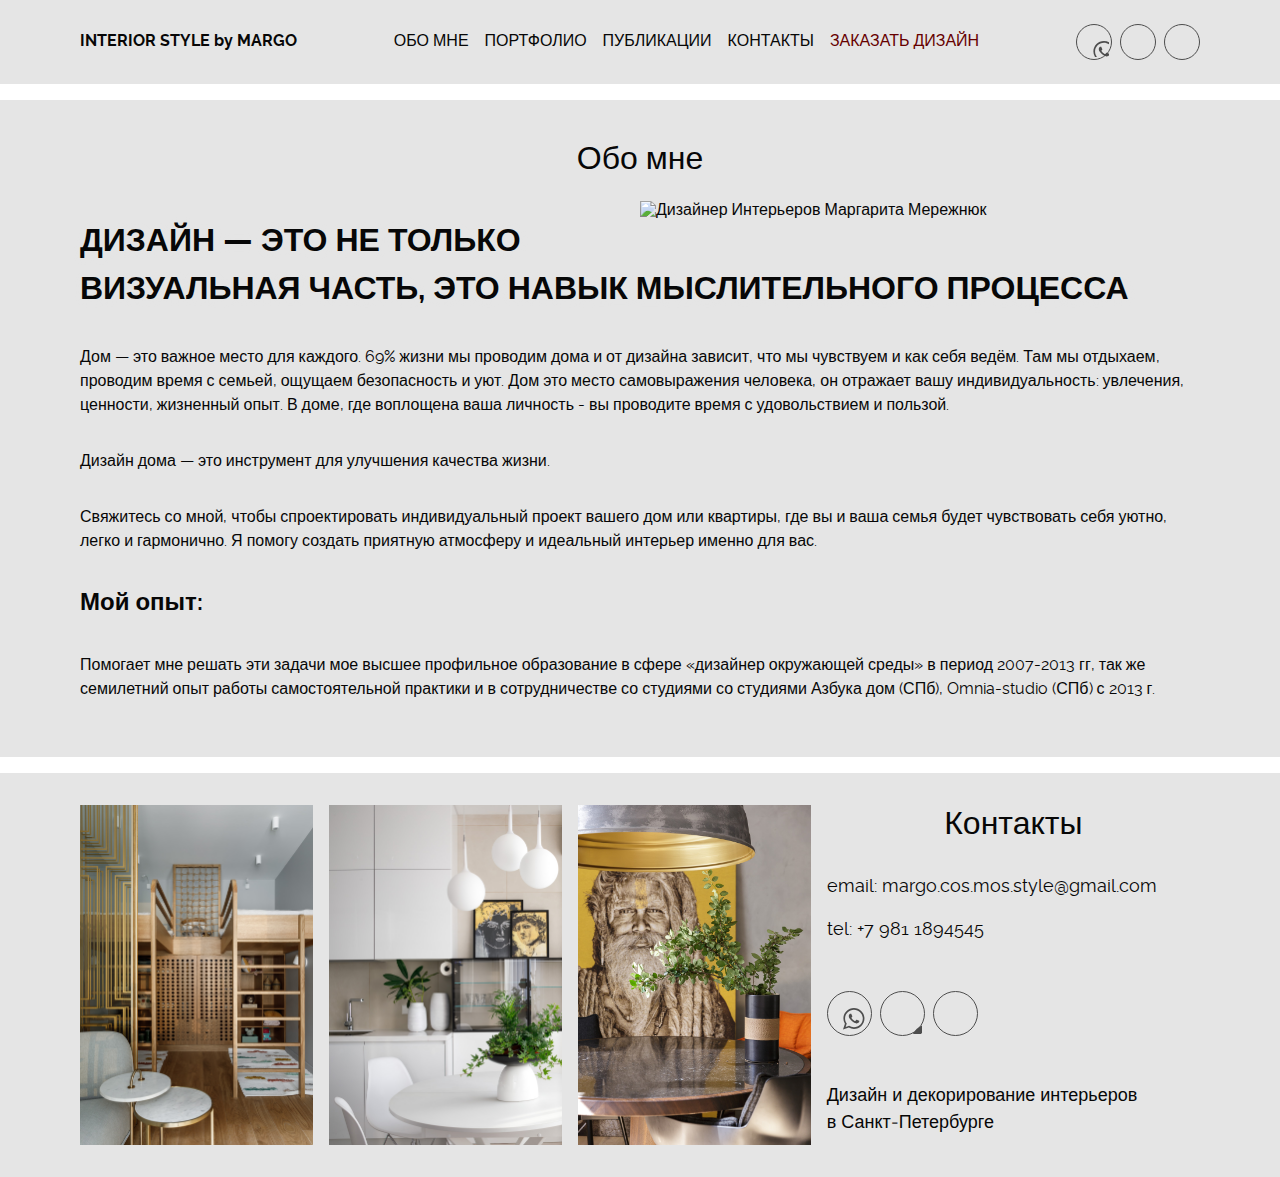
==== about.html @ b0db2612 "first" ====
<!DOCTYPE html><html lang="ru"><head><meta charset="UTF-8"><meta name="viewport" content="width=device-width, initial-scale=1.0"><meta http-equiv="X-UA-Compatible" content="ie=edge"><title>Обо мне | Дизайнер интерьеров в СПб Маргарита Мережнюк</title><link href="https://fonts.googleapis.com/css?family=Open+Sans|Roboto:400,700&amp;display=swap&amp;subset=cyrillic-ext" rel="stylesheet"><link rel="stylesheet" href="main.5ed972f4.css"></head><body><header class="header"><div class="header__inner container"><div class="header__content"><a class="header__logo" href="index.html"><span>INTERIOR STYLE by MARGO</span></a><div class="header__contacts socials"><li class="socials__item"><a class="socials__link socials__link--wa" href="https://wa.me/79811894545" target="_blank"><svg width="30" height="30"><path d="M35.467 24.457c0 5.775-4.718 10.457-10.54 10.457a10.57 10.57 0 01-5.093-1.3L14 35.467l1.902-5.612a10.35 10.35 0 01-1.511-5.398C14.39 18.682 19.108 14 24.929 14c5.82.001 10.538 4.682 10.538 10.457zm-10.54-8.79c-4.885 0-8.86 3.944-8.86 8.792 0 1.924.628 3.705 1.688 5.154l-1.106 3.264 3.404-1.082a8.858 8.858 0 004.874 1.454c4.885 0 8.86-3.943 8.86-8.792.002-4.846-3.974-8.79-8.86-8.79zm5.323 11.199c-.066-.106-.238-.17-.496-.299-.257-.129-1.529-.748-1.765-.832-.238-.086-.41-.13-.582.127-.17.257-.666.834-.818 1.006-.15.172-.3.193-.559.067-.258-.13-1.091-.4-2.078-1.272-.768-.68-1.287-1.519-1.437-1.775-.151-.257-.015-.395.113-.523.116-.115.258-.3.388-.45.13-.149.172-.255.258-.426.085-.172.042-.32-.021-.45-.065-.129-.58-1.389-.797-1.902-.215-.512-.43-.428-.581-.428-.15 0-.323-.02-.495-.02s-.452.062-.688.318-.904.877-.904 2.138c0 1.263.925 2.48 1.054 2.651.13.17 1.788 2.843 4.414 3.87 2.627 1.025 2.627.683 3.1.64.475-.044 1.53-.62 1.743-1.218.216-.6.216-1.115.15-1.222z"/></svg><span class="visually-hidden">+7 981 1894545</span></a></li><li class="socials__item"><a class="socials__link socials__link--insta" href="https://www.instagram.com/cos.mos.style/" target="_blank"><svg width="30" height="30"><path d="M73.7 117.45h-25c-10.19 0-18.06-6.44-19.83-16.42-.83-4.66-.57-9.41-.4-14.12 0-1 .17-2 .17-3 0-10.68.05-21.36-.23-32a23.3 23.3 0 011.82-10.55c3.11-6.67 8.32-10.41 15.55-11.44a58 58 0 018.3-.35h43.56c8.95 0 15.5 3.84 19.46 11.93a17.89 17.89 0 011.62 7.91q.08 24.08 0 48.16a19.6 19.6 0 01-20.07 19.86zm-.23-6.45h24.8a13.56 13.56 0 0010.36-4.17c2.67-2.86 3.58-6.34 3.64-10.08.1-5.55 0-11.1 0-16.65v-9.74c0-1-.22-1.8-1.42-1.8h-17.3c-.91 0-1.33.4-1 1.35.15.45.27.91.39 1.36 3.67 13.45-8.39 27.04-22.21 24.84-10.11-1.6-20.18-12.27-16.26-25.49.66-2.23.56-2.36-1.67-2.36-5.14 0-10.28.07-15.41 0-1.86 0-2.27.64-2.26 2.36.07 9.27 0 18.54 0 27.81a10.4 10.4 0 00.22 2.28 13.1 13.1 0 0013.1 10.33c8.36 0 16.69-.04 25.02-.04zm.2-74.68c-8.86 0-17.71-.09-26.57 0a12.53 12.53 0 00-11.94 12.19c0 3.72.06 7.44 0 11.16 0 1.65.55 2.14 2.15 2.13 6.49-.07 13-.08 19.48 0a8.14 8.14 0 005.06-1.67 19.62 19.62 0 0113.66-3.78 20.48 20.48 0 0110 3.8 7.19 7.19 0 004.22 1.61h20.9c1.16 0 1.74-.36 1.72-1.63 0-3.31.09-6.62 0-9.92-.39-9.75-6.43-14.24-14.68-14-8.05.3-16.03.12-24 .12zm.18 26.54a13.51 13.51 0 00-13.73 13.1c-.14 7.15 6.19 13.74 13.22 13.77A13.48 13.48 0 0086.87 76.3a13.08 13.08 0 00-13.02-13.43z"/><path d="M91.77 48.51c0-5.4.44-5.79 5.8-5.88s6.07.48 6.23 6.55a9.07 9.07 0 01-.17 1.58c-.47 3.05-1.31 3.85-4.38 3.91a24.85 24.85 0 01-4.76-.16 3 3 0 01-2.71-3.15c-.04-.92-.01-1.85-.01-2.85z"/></svg><span class="visually-hidden">cos.mos.style</span></a></li><li class="socials__item"><a class="socials__link socials__link--fb" href="#" target="_blank"><svg width="30" height="30"><path class="cls-1" d="M84.11 100.06v20.07c0 1.8-.47 2.55-2.4 2.53q-10.71-.13-21.43 0c-1.93 0-2.42-.73-2.41-2.53.05-13.31 0-26.62 0-39.94 0-2.79 0-2.79-2.84-2.8h-4.48c-1.34 0-2.05-.48-2-1.93V55.98c0-1.45.7-2 2-1.94 1.62 0 3.25-.09 4.87 0 1.84.13 2.57-.53 2.48-2.43a43.28 43.28 0 01.68-10.27c1.89-9.47 8.34-15.43 17.97-16.54 6.6-.76 13.23-.25 19.85-.4 1.21 0 1.78.49 1.77 1.74v19.68c0 1.46-.72 1.94-2.05 1.93-3.25 0-6.5.06-9.74 0-1.66 0-2.33.51-2.29 2.24.1 4.49-.34 4 3.93 4.06h8.57c1.55 0 2.08.64 1.92 2.14q-1 9.67-2 19.36c-.14 1.4-.86 1.89-2.19 1.87-2.66 0-5.33.06-8 0-1.68-.06-2.29.52-2.28 2.24.12 6.76.08 13.58.07 20.4zM65.4 92.51v19.86c0 2.75 0 2.75 2.65 2.76h5.26c3.34 0 3.34 0 3.34-3.44V72.35c0-2.58.16-2.73 2.78-2.74s5.45 0 8.18 0c1.28 0 1.94-.48 2.05-1.76.09-1.1.22-2.19.36-3.29.35-2.78.32-2.82-2.55-2.82h-8.76c-1.32 0-2.09-.43-2.07-1.9 0-3.89-.1-7.8.08-11.68.21-4.65 2.74-7.2 7.34-7.91a28.1 28.1 0 014.85-.28c1.21 0 1.81-.47 1.78-1.73v-4.67c0-1.25-.54-1.72-1.76-1.74a86.24 86.24 0 00-11.86.44 12.41 12.41 0 00-8.23 4c-2.57 3-3.27 6.6-3.4 10.33-.15 4.34-.08 8.7 0 13 0 1.49-.6 2.14-2.08 2.11h-5.45c-1.33 0-1.89.55-1.85 1.87s.06 2.73 0 4.09.62 2 2 1.91c1.56-.06 3.12 0 4.67 0 2.49 0 2.69.2 2.69 2.64l-.02 20.29z"/></svg><span class="visually-hidden">Маргарита Мережнюк</span></a></li></div><div class="header__btn"><button class="hamburger menu__btn" type="button"><span class="hamburger__icon"></span><span class="visually-hidden">Открыть меню</span></button></div><nav class="header__menu menu"><ul class="menu__list"><li class="menu__item"><a class="menu__link" href="about.html">Обо мне</a></li><li class="menu__item"><a class="menu__link">Портфолио</a><ul class="menu__dd"><li class="menu__item menu__item--dd"><a class="menu__link" href="design.html">Дизайн</a></li><li class="menu__item menu__item--dd"><a class="menu__link" href="design.html">Декорирование</a></li></ul></li><li class="menu__item"><a class="menu__link" href="press.html">Публикации</a></li><li class="menu__item"><a class="menu__link" href="#">Контакты</a></li><li class="menu__item"><a class="menu__link menu__link--accent" href="https://n293225.yclients.com/company:103492">Заказать дизайн</a></li></ul></nav></div></div></header><main><section class="about"><h1 class="visually-hidden">дизайнер интерьеров Маргариты Мережнюк: обо мне</h1><div class="about__inner container"><h2 class="heading heading--l">Обо мне</h2><article class="about__article"><img src="about.dc9d31d9.jpg" alt="Дизайнер Интерьеров Маргарита Мережнюк"><div class="about__content"><h3 class="about__quote">Дизайн&nbsp;&mdash; это не&nbsp;только визуальная часть, это навык мыслительного процесса</h3><div class="about__text"><p>Дом — это важное место для каждого. 69% жизни мы проводим дома и от дизайна зависит,
что мы чувствуем и как себя ведём. Там мы отдыхаем,
проводим время с семьей, ощущаем безопасность и уют.
Дом это место самовыражения человека, он отражает вашу индивидуальность:
увлечения, ценности, жизненный опыт. В доме, где воплощена
ваша личность - вы проводите время с удовольствием и пользой.</p><p>Дизайн дома — это инструмент для улучшения качества жизни.</p><p>Свяжитесь со мной, чтобы спроектировать индивидуальный проект
вашего дом или квартиры, где вы и ваша семья будет чувствовать себя уютно,
легко и гармонично.
Я помогу создать приятную атмосферу и идеальный интерьер
именно для вас.</p><h3>Мой опыт:</h3><p>Помогает мне решать эти задачи мое высшее профильное образование
в сфере «дизайнер окружающей среды» в период 2007-2013 гг,
так же семилетний опыт работы самостоятельной практики и
в сотрудничестве со студиями ​со студиями
Азбука дом (СПб), Omnia-studio (СПб) с 2013 г. </p></div></div></article></div></section></main><footer class="footer"><div class="container footer__inner"><div class="footer__block footer__block--l"><ul class="footer__pics"><li><img src="footer3.1924f836.jpg" alt="Фото стильного интерьера в СПб"></li><li><img src="footer2.19a45ef6.jpg" alt="Фото стильного интерьера в СПб"></li><li><img src="footer1.c38f30c1.jpg" alt="Фото стильного интерьера в СПб"></li></ul></div><div class="footer__block footer__block--clmn"><h3 class="heading heading--l">Контакты</h3><p><span>email:&nbsp;</span><a class="footer__link" href="mailto:margo.cos.mos.style@gmail.com">margo.cos.mos.style@gmail.com</a></p><p><span>tel:&nbsp;</span><a class="footer__link" href="tel:+7981189454">+7 981 1894545</a></p><ul class="socials socials--footer"><li class="socials__item"><a class="socials__link socials__link--wa" href="https://wa.me/79811894545" target="_blank"><svg width="40" height="40"><path d="M35.467 24.457c0 5.775-4.718 10.457-10.54 10.457a10.57 10.57 0 01-5.093-1.3L14 35.467l1.902-5.612a10.35 10.35 0 01-1.511-5.398C14.39 18.682 19.108 14 24.929 14c5.82.001 10.538 4.682 10.538 10.457zm-10.54-8.79c-4.885 0-8.86 3.944-8.86 8.792 0 1.924.628 3.705 1.688 5.154l-1.106 3.264 3.404-1.082a8.858 8.858 0 004.874 1.454c4.885 0 8.86-3.943 8.86-8.792.002-4.846-3.974-8.79-8.86-8.79zm5.323 11.199c-.066-.106-.238-.17-.496-.299-.257-.129-1.529-.748-1.765-.832-.238-.086-.41-.13-.582.127-.17.257-.666.834-.818 1.006-.15.172-.3.193-.559.067-.258-.13-1.091-.4-2.078-1.272-.768-.68-1.287-1.519-1.437-1.775-.151-.257-.015-.395.113-.523.116-.115.258-.3.388-.45.13-.149.172-.255.258-.426.085-.172.042-.32-.021-.45-.065-.129-.58-1.389-.797-1.902-.215-.512-.43-.428-.581-.428-.15 0-.323-.02-.495-.02s-.452.062-.688.318-.904.877-.904 2.138c0 1.263.925 2.48 1.054 2.651.13.17 1.788 2.843 4.414 3.87 2.627 1.025 2.627.683 3.1.64.475-.044 1.53-.62 1.743-1.218.216-.6.216-1.115.15-1.222z"/></svg><span class="visually-hidden">+7 981 1894545</span></a></li><li class="socials__item"><a class="socials__link socials__link--insta" href="https://www.instagram.com/cos.mos.style/" target="_blank"><svg width="40" height="40"><path d="M73.7 117.45h-25c-10.19 0-18.06-6.44-19.83-16.42-.83-4.66-.57-9.41-.4-14.12 0-1 .17-2 .17-3 0-10.68.05-21.36-.23-32a23.3 23.3 0 011.82-10.55c3.11-6.67 8.32-10.41 15.55-11.44a58 58 0 018.3-.35h43.56c8.95 0 15.5 3.84 19.46 11.93a17.89 17.89 0 011.62 7.91q.08 24.08 0 48.16a19.6 19.6 0 01-20.07 19.86zm-.23-6.45h24.8a13.56 13.56 0 0010.36-4.17c2.67-2.86 3.58-6.34 3.64-10.08.1-5.55 0-11.1 0-16.65v-9.74c0-1-.22-1.8-1.42-1.8h-17.3c-.91 0-1.33.4-1 1.35.15.45.27.91.39 1.36 3.67 13.45-8.39 27.04-22.21 24.84-10.11-1.6-20.18-12.27-16.26-25.49.66-2.23.56-2.36-1.67-2.36-5.14 0-10.28.07-15.41 0-1.86 0-2.27.64-2.26 2.36.07 9.27 0 18.54 0 27.81a10.4 10.4 0 00.22 2.28 13.1 13.1 0 0013.1 10.33c8.36 0 16.69-.04 25.02-.04zm.2-74.68c-8.86 0-17.71-.09-26.57 0a12.53 12.53 0 00-11.94 12.19c0 3.72.06 7.44 0 11.16 0 1.65.55 2.14 2.15 2.13 6.49-.07 13-.08 19.48 0a8.14 8.14 0 005.06-1.67 19.62 19.62 0 0113.66-3.78 20.48 20.48 0 0110 3.8 7.19 7.19 0 004.22 1.61h20.9c1.16 0 1.74-.36 1.72-1.63 0-3.31.09-6.62 0-9.92-.39-9.75-6.43-14.24-14.68-14-8.05.3-16.03.12-24 .12zm.18 26.54a13.51 13.51 0 00-13.73 13.1c-.14 7.15 6.19 13.74 13.22 13.77A13.48 13.48 0 0086.87 76.3a13.08 13.08 0 00-13.02-13.43z"/><path d="M91.77 48.51c0-5.4.44-5.79 5.8-5.88s6.07.48 6.23 6.55a9.07 9.07 0 01-.17 1.58c-.47 3.05-1.31 3.85-4.38 3.91a24.85 24.85 0 01-4.76-.16 3 3 0 01-2.71-3.15c-.04-.92-.01-1.85-.01-2.85z"/></svg><span class="visually-hidden">cos.mos.style</span></a></li><li class="socials__item"><a class="socials__link socials__link--fb" href="#" target="_blank"><svg width="40" height="40"><path class="cls-1" d="M84.11 100.06v20.07c0 1.8-.47 2.55-2.4 2.53q-10.71-.13-21.43 0c-1.93 0-2.42-.73-2.41-2.53.05-13.31 0-26.62 0-39.94 0-2.79 0-2.79-2.84-2.8h-4.48c-1.34 0-2.05-.48-2-1.93V55.98c0-1.45.7-2 2-1.94 1.62 0 3.25-.09 4.87 0 1.84.13 2.57-.53 2.48-2.43a43.28 43.28 0 01.68-10.27c1.89-9.47 8.34-15.43 17.97-16.54 6.6-.76 13.23-.25 19.85-.4 1.21 0 1.78.49 1.77 1.74v19.68c0 1.46-.72 1.94-2.05 1.93-3.25 0-6.5.06-9.74 0-1.66 0-2.33.51-2.29 2.24.1 4.49-.34 4 3.93 4.06h8.57c1.55 0 2.08.64 1.92 2.14q-1 9.67-2 19.36c-.14 1.4-.86 1.89-2.19 1.87-2.66 0-5.33.06-8 0-1.68-.06-2.29.52-2.28 2.24.12 6.76.08 13.58.07 20.4zM65.4 92.51v19.86c0 2.75 0 2.75 2.65 2.76h5.26c3.34 0 3.34 0 3.34-3.44V72.35c0-2.58.16-2.73 2.78-2.74s5.45 0 8.18 0c1.28 0 1.94-.48 2.05-1.76.09-1.1.22-2.19.36-3.29.35-2.78.32-2.82-2.55-2.82h-8.76c-1.32 0-2.09-.43-2.07-1.9 0-3.89-.1-7.8.08-11.68.21-4.65 2.74-7.2 7.34-7.91a28.1 28.1 0 014.85-.28c1.21 0 1.81-.47 1.78-1.73v-4.67c0-1.25-.54-1.72-1.76-1.74a86.24 86.24 0 00-11.86.44 12.41 12.41 0 00-8.23 4c-2.57 3-3.27 6.6-3.4 10.33-.15 4.34-.08 8.7 0 13 0 1.49-.6 2.14-2.08 2.11h-5.45c-1.33 0-1.89.55-1.85 1.87s.06 2.73 0 4.09.62 2 2 1.91c1.56-.06 3.12 0 4.67 0 2.49 0 2.69.2 2.69 2.64l-.02 20.29z"/></svg><span class="visually-hidden">Маргарита Мережнюк</span></a></li></ul><p class="footer__text">Дизайн и&nbsp;декорирование интерьеров в&nbsp;Санкт&#8209;Петербурге</p></div></div></footer><script src="main.004a80d8.js"></script></body></html>
---- main.5ed972f4.css ----
@font-face{font-family:Raleway;src:url(raleway-bolditalic-webfont.d8dd9e6d.woff2) format("woff2"),url(raleway-bolditalic-webfont.94c48f26.woff) format("woff");font-weight:700;font-style:italic}@font-face{font-family:Raleway;src:url(raleway-bold-webfont.f162b50e.woff2) format("woff2"),url(raleway-bold-webfont.0e9eac43.woff) format("woff");font-weight:700;font-style:normal}@font-face{font-family:Raleway;src:url(raleway-regularitalic-webfont.60281c72.woff2) format("woff2"),url(raleway-regularitalic-webfont.9f3017b0.woff) format("woff");font-weight:400;font-style:italic}@font-face{font-family:Raleway;src:url(raleway-regular-webfont.ac94f080.woff2) format("woff2"),url(raleway-regular-webfont.76ee7050.woff) format("woff");font-weight:400;font-style:normal}@font-face{font-family:Raleway;src:url(raleway-lightitalic-webfont.41d634f0.woff2) format("woff2"),url(raleway-lightitalic-webfont.0dbf0206.woff) format("woff");font-weight:300;font-style:italic}@font-face{font-family:Raleway;src:url(raleway-light-webfont.7dd5611d.woff2) format("woff2"),url(raleway-light-webfont.c5ddc524.woff) format("woff");font-weight:300;font-style:normal}body{margin:0;color:#070707;display:flex;flex-direction:column;min-height:100vh;min-width:320px;font-family:Raleway,Arial,sans-serif}@media screen and (max-width:767px){body.open{overflow:hidden}}body *{box-sizing:border-box}body ::selection{background:#d9d0c7}body ::-moz-selection{background:#d9d0c7}main{flex-grow:1}.visually-hidden{position:absolute!important;clip:rect(1px,1px,1px,1px);padding:0!important;border:0!important;height:1px!important;width:1px!important;overflow:hidden}.desktop-hidden{display:none}@media screen and (max-width:1199px){.desktop-hidden{display:block}}.container{max-width:1200px;margin:0 auto;padding:0 40px}@media screen and (max-width:767px){.container{padding-left:20px;padding-right:20px}}.content{display:flex}.content__block--half{width:50%;padding:32px;background-color:hsla(0,0%,89.8%,.5);display:flex;flex-direction:column;align-items:center}.content__block p{font-size:20px;line-height:1.5;margin:0;padding:0 0 16px}h1,h2,h3,h4,h5{font-family:Raleway,Arial,sans-serif;font-weight:700;margin-top:0}img{display:block;width:100%;height:auto}a,p{font-size:16px;margin:0;padding:8px 0}a{text-decoration:none;color:inherit}a:focus,a:hover{text-decoration:underline}.btn{display:inline-block;text-align:center;color:currentColor;border:2px solid;border-radius:24px;text-transform:uppercase;padding:8px 16px 10px;transition:all .5s ease-in-out;cursor:pointer}.btn:focus,.btn:hover{outline:none;text-decoration:none}.btn--primary{background:rgba(77,77,77,.3)}.btn--primary:focus,.btn--primary:hover{background-color:rgba(7,7,7,.5)}.btn--l{font-size:24px;border-width:2px}.btn--diagonal{position:relative;z-index:0;display:block;overflow:hidden;height:60px;line-height:40px;max-width:320px;margin-left:auto;margin-right:auto;text-transform:uppercase;border:1px solid}.btn--diagonal:before{content:"";position:absolute;top:0;right:-50px;bottom:0;left:0;z-index:-1;border-right:50px solid transparent;border-bottom:80px solid #d9d0c7;transform:translateX(-100%);transition:.5s ease-in-out}.btn--diagonal:focus,.btn--diagonal:hover{text-decoration:none;color:#4d4d4d;outline-width:0}.btn--diagonal:focus:before,.btn--diagonal:hover:before{transform:translateX(0)}.btn--mega-accent{font-size:24px;border:none;box-shadow:inset 0 0 0 3px #fff;color:#fff;transition:color .25s .0833333333s;position:relative}.btn--mega-accent:after,.btn--mega-accent:before{border:0 solid transparent;box-sizing:border-box;content:"";pointer-events:none;position:absolute;width:0;height:0;bottom:0;right:0}.btn--mega-accent:before{border-bottom-width:3px;border-left-width:3px}.btn--mega-accent:after{border-top-width:3px;border-right-width:3px}.btn--mega-accent:hover{color:#7de2d1}.btn--mega-accent:hover:after,.btn--mega-accent:hover:before{border-color:#7de2d1;transition:border-color 0s,width .25s,height .25s;width:100%;height:100%}.btn--mega-accent:hover:before{transition-delay:0s,0s,.25s}.btn--mega-accent:hover:after{transition-delay:0s,.25s,0s}.heading{padding:0;margin:0;font-weight:300;display:block}.heading--s{font-size:20px}@media screen and (max-width:767px){.heading--s{font-size:18px}}.heading--m{font-size:24px}@media screen and (max-width:767px){.heading--m{font-size:20px}}.heading--l{font-size:32px;margin-bottom:24px;text-align:center}@media screen and (max-width:767px){.heading--l{font-size:28px}}.heading--xl{font-size:80px;font-weight:700}.header{transition:all .2s ease-in-out;background-color:#e5e5e5;padding-top:24px;padding-bottom:24px;margin-bottom:16px}.header--homepage{background-color:hsla(0,0%,89.8%,.5);position:fixed;left:0;right:0;top:0;z-index:5;margin-bottom:0}.header--scrolled{padding-top:8px;padding-bottom:8px;background-color:#e5e5e5}.header__inner{display:flex;align-items:flex-start}@media screen and (max-width:1199px){.header__inner{align-items:center;position:relative}}@media screen and (max-width:767px){.header__inner{flex-direction:column;align-items:flex-start}}.header__content{width:100%;display:flex;justify-content:space-between;align-items:baseline}@media screen and (max-width:767px){.header__content{margin-left:0;margin-right:auto;flex-direction:column;position:relative;width:100%}}.header__contacts{order:1;display:flex;justify-content:flex-end;align-self:flex-end}@media screen and (max-width:767px){.header__contacts{margin-left:0;width:100%;display:flex;flex-direction:column;align-items:flex-start}}.header__menu{margin-left:auto;margin-right:auto}@media screen and (max-width:1199px){.header__menu{position:absolute;top:100%;right:40px;left:40px;margin-top:0}}.header__logo{font-size:16px;padding:0;flex-shrink:0;font-weight:700}.header__logo:focus,.header__logo:hover{text-decoration:none}.header__btn{display:none}@media screen and (max-width:767px){.header__btn{display:block;position:absolute;right:20px;bottom:100%;transform:translateY(-50%)}}@media screen and (max-width:767px){.menu{visibility:hidden;opacity:0;position:absolute;left:-20px;top:0;right:-20px;padding:0 20px 32px;box-shadow:4px 4px 10px #f0f0f0;background-color:#fff;transform:translateX(-1000px);transition:all .3s linear;z-index:7}}.menu--open{visibility:visible;opacity:1;transform:translateX(0)}.menu:before{content:"";position:absolute;top:100%;left:0;right:0;background-color:hsla(0,0%,94.1%,.5);height:0;z-index:7;opacity:0;transition:all .1s linear}.menu--open:before{height:100vh;opacity:1}.menu__list{display:flex;align-items:center;justify-content:flex-end;margin:0;padding:0}@media screen and (max-width:767px){.menu__list{flex-direction:column;justify-content:center}}.menu__item{position:relative;list-style:none;margin-left:8px;margin-right:8px}@media screen and (max-width:767px){.menu__item{width:100%}}.menu__item--dd{background-color:#e5e5e5;margin:0;padding:0 8px 8px}.header--homepage .menu__item--dd{background-color:hsla(0,0%,89.8%,.5)}.header--scrolled .menu__item--dd{background-color:#e5e5e5}.menu__link{display:inline-block;color:currentColor;text-decoration:none;text-transform:uppercase;font-size:16px;position:relative;padding-bottom:4px;transition:all .2s ease-in-out}.menu__link:before{content:"";position:absolute;bottom:0;left:0;right:100%;height:1px;background-color:currentColor;transition:all .2s linear}.menu__link:focus,.menu__link:hover{text-decoration:none}.menu__link:focus:before,.menu__link:hover:before{left:0;right:0}@media screen and (max-width:767px){.menu__link{font-size:20px}}.menu__link--accent{color:#600;transition:all .15s linear}.menu__link--accent:focus,.menu__link--accent:hover{text-decoration:none;color:maroon}.menu__link--xl{padding:8px 12px;font-size:20px}.menu__btn{outline:none}.menu__btn:active,.menu__btn:hover{background-color:#f0f0f0}.menu__dd{position:absolute;top:100%;left:0;margin:0;list-style:none;z-index:1;visibility:hidden;opacity:0;transition:all .25s ease-in-out;padding:26px 0 0}.header--scrolled .menu__dd{padding:8px 0 0}.menu__item:hover .menu__dd{visibility:visible;opacity:1}.hamburger{position:relative;width:46px;height:40px;display:flex;align-items:center;justify-content:center;cursor:pointer;z-index:2;transition:opacity .2s linear;background:none;border:none;display:none}@media screen and (max-width:767px){.hamburger{display:block}}.hamburger:focus,.hamburger:hover{cursor:pointer;opacity:.7}.hamburger__icon,.hamburger__icon:after,.hamburger__icon:before{width:32px;height:3px;border-radius:10px}.hamburger__icon{display:block;position:relative;background-color:#070707;transition:all 0ms .3s}.hamburger__icon--open{background-color:rgba(7,7,7,0)}.hamburger__icon:before{bottom:9px;transition:bottom .3s cubic-bezier(.23,1,.32,1) .3s,transform .3s cubic-bezier(.23,1,.32,1)}.hamburger__icon:after,.hamburger__icon:before{content:"";position:absolute;left:0;background-color:#070707}.hamburger__icon:after{top:9px;transition:top .3s cubic-bezier(.23,1,.32,1) .3s,transform .3s cubic-bezier(.23,1,.32,1)}.hamburger__icon--open:after{background-color:#070707;top:0;transform:rotate(45deg);transition:top .3s cubic-bezier(.23,1,.32,1),transform .3s cubic-bezier(.23,1,.32,1) .3s}.hamburger__icon--open:before{background-color:#070707;bottom:0;transform:rotate(-45deg);transition:bottom .3s cubic-bezier(.23,1,.32,1),transform .3s cubic-bezier(.23,1,.32,1) .3s}@keyframes mouse-scroll{0%{top:10%;opacity:1}80%{opacity:1}to{top:50%;opacity:0}}.scroll{bottom:40px;transform:translateX(-50%);width:32px;height:60px;border-radius:20px;border:2px solid #fff;z-index:1}.scroll,.scroll__pin{position:absolute;left:50%}.scroll__pin{top:10%;width:6px;height:6px;margin-left:-3px;border-radius:50%;background-color:#fff;animation:mouse-scroll 1.5s infinite}.socials{display:flex;align-items:center;padding:0;list-style:none;margin:0 -4px}.socials--footer{margin:auto -4px}.socials__item{list-style:none;padding-left:0;margin-left:4px;margin-right:4px}.socials__link{display:flex;margin:0;padding:0;width:36px;height:36px;font-size:16px;color:#4d4d4d;text-decoration:none;transition:all .25s linear;border:1px solid;border-radius:50%;cursor:pointer}@media screen and (max-width:767px){.socials__link{font-size:20px}}.socials--footer .socials__link{width:45px;height:45px}.socials__link--fb:focus,.socials__link--fb:hover{outline:none;color:#3c579e}.socials__link--insta:focus,.socials__link--insta:hover{outline:none;color:#f69b3a}.socials__link--wa:focus,.socials__link--wa:hover{outline:none;color:#25d366}.socials__link svg{margin:auto;fill:currentColor}.footer{background-color:#e5e5e5}.footer__inner{display:flex}@media screen and (max-width:767px){.footer__inner{flex-direction:column;margin:0 auto;padding-bottom:24px}}.footer__inner a,.footer__inner p{font-size:18px;line-height:1.5}.footer__pics{padding:0;margin:0;list-style:none;display:flex}.footer__pics li{overflow:hidden;padding-right:16px;height:340px;width:33.3333%;flex-shrink:0}.footer__pics img{object-position:center;object-fit:cover;min-height:100%;min-width:100%}.footer__block{padding:32px 0;width:33.3333%;flex-shrink:0}.footer__block--clmn{display:flex;flex-direction:column}.footer__block--l{flex-grow:1}@media screen and (max-width:1199px){.footer__block{width:33.3333%}}@media screen and (max-width:767px){.footer__block{width:100%;padding:24px 0 0}}.footer__list{margin:0;padding:0;list-style:none}.footer__social{padding-top:24px;padding-bottom:24px;margin-top:auto;margin-bottom:auto}.footer__link{transition:all .15s linear;padding-top:0;padding-bottom:0}.glide{position:relative;width:100%;box-sizing:border-box}.glide *{box-sizing:inherit}.glide__slides,.glide__track{overflow:hidden}.glide__slides{position:relative;width:100%;list-style:none;backface-visibility:hidden;transform-style:preserve-3d;touch-action:pan-Y;padding:0;white-space:nowrap;display:flex;flex-wrap:nowrap;will-change:transform}.glide__slide,.glide__slides--dragging{user-select:none}.glide__slide{width:100%;height:100%;flex-shrink:0;white-space:normal;-webkit-touch-callout:none;-webkit-tap-highlight-color:transparent}.glide__slide a{user-select:none;-webkit-user-drag:none;-moz-user-select:none;-ms-user-select:none}.glide__arrows,.glide__bullets{-webkit-touch-callout:none;user-select:none}.glide--rtl{direction:rtl}.glide__arrow{position:absolute;top:50%;z-index:1;width:40px;height:40px;padding:0;border:0;outline:0;margin-top:-20px;border-radius:50%;background-color:rgba(7,7,7,.2);transition:all .25s ease-in-out;box-shadow:0 .5rem 4rem 0 rgba(0,0,0,.5);color:#fff;cursor:pointer}.glide__arrow--left{padding-right:6px;left:-50px}.glide__arrow--right{padding-left:6px;right:-50px}.glide__arrow svg{fill:currentColor}.glide__arrow:focus,.glide__arrow:hover{background-color:rgba(7,7,7,.5)}.glide--intro .glide__slides{transform:translateZ(0)!important}.glide--intro .glide__slide{position:absolute;top:0;left:0;order:2;opacity:0;transition:opacity 1.25s ease-in-out}.glide--intro .glide__slide.glide__slide--active{position:relative;order:1;opacity:1;z-index:1}.intro{position:relative;min-height:100vh;width:100%;display:flex;flex-direction:column;align-items:center;justify-content:center;overflow:hidden;margin-bottom:16px;background-color:#d9d0c7;background-image:url(intro_bg.a3722a1f.jpg);background-position:50%;background-repeat:no-repeat;background-size:cover}.intro:before{content:"";position:absolute;left:0;right:0;top:0;bottom:0;background-color:rgba(7,7,7,.2)}.intro__inner{position:relative;z-index:1;text-align:center;color:#fff}.intro__heading,.intro__text li{text-shadow:0 0 10px rgba(7,7,7,.3)}.intro__text li{font-size:32px;padding:24px 0}.intro__btn{margin-top:24px}.survey{position:relative;height:100vh;width:100%;display:flex;flex-direction:column;align-items:center;justify-content:center;overflow:hidden;margin-bottom:16px;background-color:#d9d0c7;background-image:url(test_bg.1382f9d7.jpg);background-position:50%;background-repeat:no-repeat;background-size:cover}.survey:before{content:"";position:absolute;left:0;right:0;top:0;bottom:0;background-color:rgba(7,7,7,.2)}.survey__inner{position:relative;width:100%;display:flex;justify-content:flex-end}.survey__block{width:50%;padding:32px;background-color:hsla(0,0%,89.8%,.5);display:flex;flex-direction:column;align-items:center}.survey__block p{font-size:20px;line-height:1.5;margin:0;padding:0 0 16px}.survey__btn{align-self:center;margin-left:auto;margin-right:auto}.portfolio{margin-bottom:16px}.portfolio__content{display:flex;justify-content:space-between;margin:0 -8px}.portfolio__block{width:50%;margin:0 8px;padding:0;position:relative;background-color:#e5e5e5;overflow:hidden}.portfolio__block:before{content:"";position:absolute;left:0;right:0;top:0;bottom:0;z-index:1;background-color:rgba(7,7,7,.2);transition:all .25s ease-in-out}.portfolio__block img{object-position:center;object-fit:cover;min-height:100%;min-width:100%;transition:all .5s ease-in-out}.portfolio__block p{display:flex;flex-direction:column;align-items:center;justify-content:center;position:absolute;left:50%;top:50%;transform:translate(-50%,-50%);z-index:1;color:#fff;text-align:center;font-size:32px;line-height:1.5;text-transform:uppercase}.portfolio__block:hover:before{background-color:rgba(7,7,7,0)}.portfolio__block:hover img{transform:scale(1.03)}.portfolio__btn{font-size:16px;margin-top:40px;position:absolute;bottom:40px;left:50%;transform:translateX(-50%);z-index:1;color:#fff}.feedback{margin-bottom:16px}.feedback__list{margin:0 0 16px}.feedback__item{display:flex;background-color:#f0f0f0;padding:16px 8px;height:auto}.feedback__user{width:80px;height:80px;background-color:#e5e5e5;flex-shrink:0;margin-right:16px;border-radius:50%;overflow:hidden;border:2px solid #ccc}.feedback__user img{object-fit:cover;object-position:center;width:100%;height:100%}.feedback__text{display:flex;flex-direction:column}.feedback__text em,.feedback__text q{font-size:16px;line-height:1.5}.gallery{margin-bottom:16px}.gallery__list{display:flex;flex-wrap:wrap;list-style:none;margin:-8px;padding:0}.gallery__item{width:50%;padding:8px;overflow:hidden}.gallery__item--blurred{position:relative}.gallery__item--blurred img{filter:blur(3px)}.gallery__item--blurred p{display:none}.gallery__item--blurred:after{content:"coming soon";position:absolute;left:50%;top:50%;transform:translate(-50%,-50%);color:#fff;font-size:24px;line-height:1.5;text-align:center}.gallery__item a{position:relative;display:block;overflow:hidden;height:320px;padding:0;transition:all .5s ease-in-out}.gallery__item a:before{content:"";position:absolute;left:0;right:0;top:0;bottom:0;background:linear-gradient(0deg,rgba(77,77,77,.7) 0,rgba(77,77,77,0) 40%);z-index:1;transition:all .5s ease-in-out}.gallery__item a[href]:focus:before,.gallery__item a[href]:hover:before{opacity:0}.gallery__item a img{height:100%;object-fit:cover;object-position:center;transition:all .5s ease-in-out}.gallery__item a[href]:focus img,.gallery__item a[href]:hover img{transform:scale(1.05)}.gallery__text{position:absolute;left:0;right:0;bottom:0;z-index:1;color:#fff;font-size:24px;line-height:1.5;text-align:center;padding:16px 32px 32px}.about{margin-bottom:16px;background-color:#e5e5e5;padding-top:40px;padding-bottom:40px}.about__article:after{display:block;content:"";clear:both}.about__article img{width:50%;height:auto;object-fit:cover;object-position:center;float:right;margin-left:32px}.about__text p{font-size:16px;line-height:1.5;padding:16px 0}.about__text h3,.about__text h4,.about__text h5{font-size:24px;line-height:1.5;padding:16px 0;margin:0;text-align:left}.about__quote{font-size:32px;line-height:1.5;text-align:center;padding:16px 0;margin:0;font-weight:700;text-transform:uppercase;text-align:left;text-shadow:1px 1px 10px #e5e5e5}.press__list{display:flex;flex-wrap:wrap;justify-content:center}.press__item{width:300px;margin:16px 32px;display:flex;flex-direction:column;align-items:center}.press__flat{outline:none;border:1px solid #ccc;position:relative;width:300px;margin:auto;overflow:hidden}.press__flat img{width:100%;height:auto;object-fit:contain;object-position:center}.press__link{position:absolute;top:0;left:-180%;width:100%;height:100%;display:flex;text-align:center;text-decoration:none;transition:all .3s ease-in-out}.press__link span{z-index:1;margin:auto;color:#4d4d4d;text-transform:uppercase;padding:4px;border-bottom:1px solid #4d4d4d}.press__link:before{content:"";position:absolute;left:-50px;right:-50px;top:0;bottom:0;background-color:rgba(217,208,199,.9);transform:skew(30deg);z-index:0}.press__flat:focus .press__link,.press__flat:hover .press__link{outline:none;top:0;left:0;text-decoration:none}.press__source{display:flex;flex-direction:column;align-items:center;padding:8px}.comparison{position:relative;width:75%;margin:0 auto 32px}.comparison__title{position:absolute;left:0;right:0;bottom:0;color:#fff;z-index:5}.comparison__container{position:relative;display:block}.comparison__container,.comparison__img{width:100%;overflow:hidden}.comparison__img--after{position:absolute;top:0;bottom:0;left:0;width:50%;border-right:4px solid #d9d0c7}.comparison__img--after img{object-fit:cover;object-position:center}.comparison__img img{display:block;user-select:none;box-sizing:border-box}.comparison__input{outline:none;margin:0;position:absolute;top:0;left:-10px;bottom:0;height:100%;width:calc(100% + 20px);background:transparent}.comparison__input,.comparison__input::-webkit-slider-runnable-track,.comparison__input::-webkit-slider-thumb{-webkit-appearance:none}.comparison__input::-webkit-slider-thumb{width:42px;height:42px;border:4px solid #d9d0c7;border-radius:100%;background:maroon;background-blend-mode:overlay;padding:0;cursor:ew-resize}.project{margin-bottom:32px}.project__block{width:100%;display:flex;align-items:center}.project__block img{object-position:left;object-fit:contain;margin:auto;max-height:500px}.project__block:nth-child(2n){flex-direction:row-reverse;text-align:left}.project__block:nth-child(2n) img{object-position:right}.project__img{height:100%;width:50%;flex-shrink:0;display:flex}.project__text{padding:16px;width:100%}.project__text p{font-size:20px;line-height:2}
/*# sourceMappingURL=main.5ed972f4.css.map */
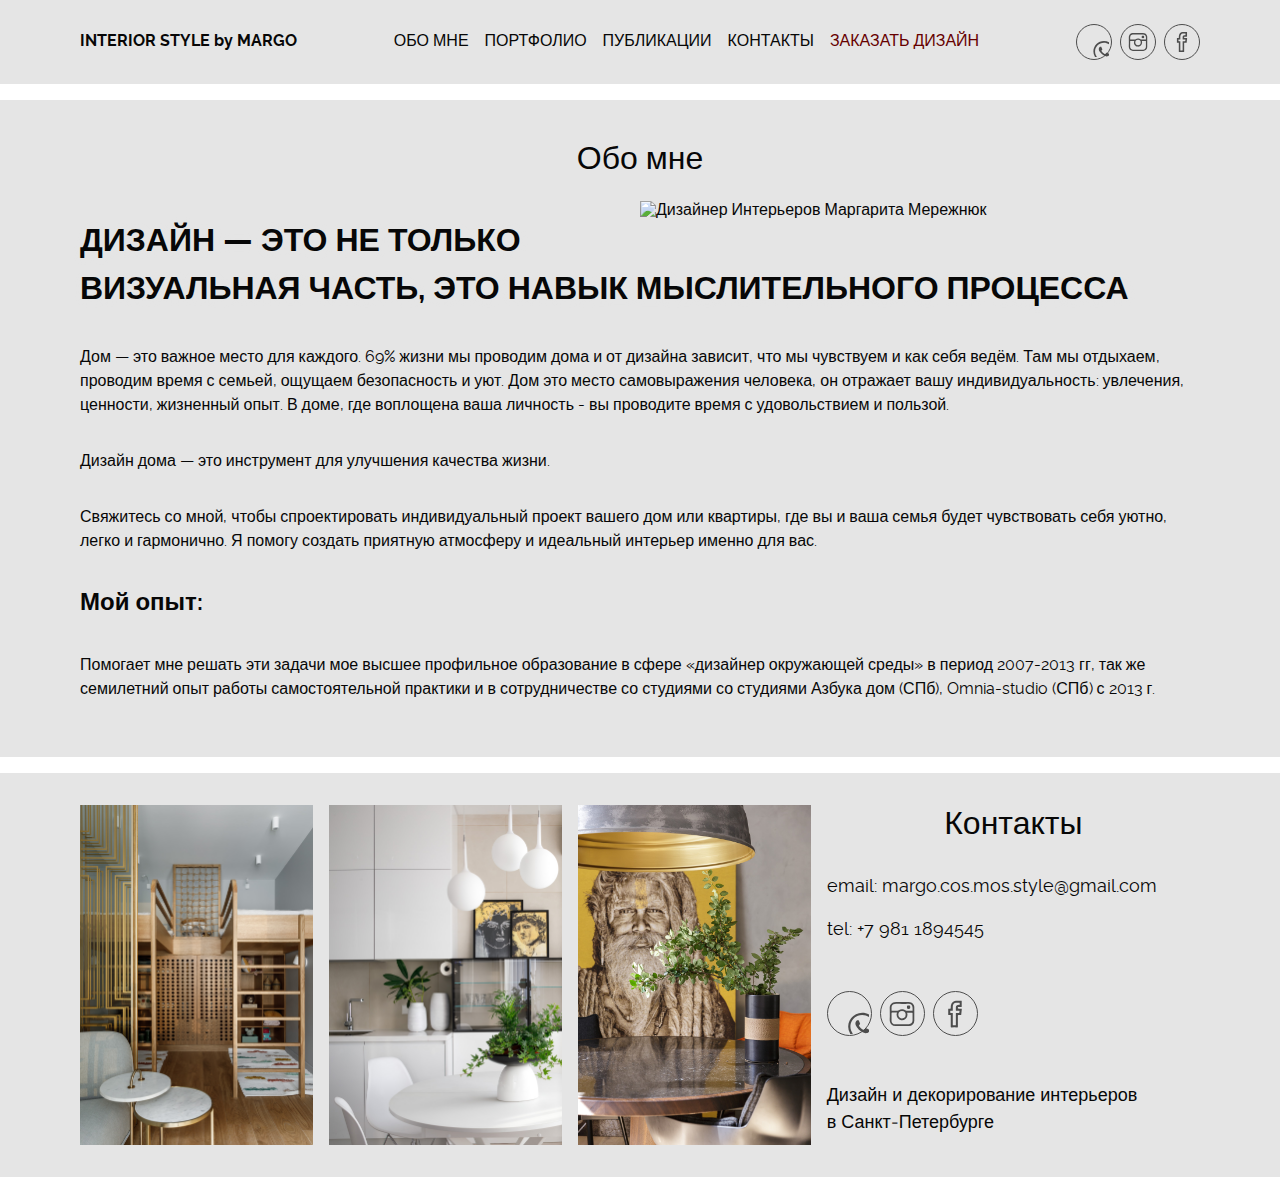
==== commit c5879046: "Wq" ====
--- a/about.html
+++ b/about.html
@@ -1,14 +1,133 @@
-<!DOCTYPE html><html lang="ru"><head><meta charset="UTF-8"><meta name="viewport" content="width=device-width, initial-scale=1.0"><meta http-equiv="X-UA-Compatible" content="ie=edge"><title>Обо мне | Дизайнер интерьеров в СПб Маргарита Мережнюк</title><link href="https://fonts.googleapis.com/css?family=Open+Sans|Roboto:400,700&amp;display=swap&amp;subset=cyrillic-ext" rel="stylesheet"><link rel="stylesheet" href="main.5ed972f4.css"></head><body><header class="header"><div class="header__inner container"><div class="header__content"><a class="header__logo" href="index.html"><span>INTERIOR STYLE by MARGO</span></a><div class="header__contacts socials"><li class="socials__item"><a class="socials__link socials__link--wa" href="https://wa.me/79811894545" target="_blank"><svg width="30" height="30"><path d="M35.467 24.457c0 5.775-4.718 10.457-10.54 10.457a10.57 10.57 0 01-5.093-1.3L14 35.467l1.902-5.612a10.35 10.35 0 01-1.511-5.398C14.39 18.682 19.108 14 24.929 14c5.82.001 10.538 4.682 10.538 10.457zm-10.54-8.79c-4.885 0-8.86 3.944-8.86 8.792 0 1.924.628 3.705 1.688 5.154l-1.106 3.264 3.404-1.082a8.858 8.858 0 004.874 1.454c4.885 0 8.86-3.943 8.86-8.792.002-4.846-3.974-8.79-8.86-8.79zm5.323 11.199c-.066-.106-.238-.17-.496-.299-.257-.129-1.529-.748-1.765-.832-.238-.086-.41-.13-.582.127-.17.257-.666.834-.818 1.006-.15.172-.3.193-.559.067-.258-.13-1.091-.4-2.078-1.272-.768-.68-1.287-1.519-1.437-1.775-.151-.257-.015-.395.113-.523.116-.115.258-.3.388-.45.13-.149.172-.255.258-.426.085-.172.042-.32-.021-.45-.065-.129-.58-1.389-.797-1.902-.215-.512-.43-.428-.581-.428-.15 0-.323-.02-.495-.02s-.452.062-.688.318-.904.877-.904 2.138c0 1.263.925 2.48 1.054 2.651.13.17 1.788 2.843 4.414 3.87 2.627 1.025 2.627.683 3.1.64.475-.044 1.53-.62 1.743-1.218.216-.6.216-1.115.15-1.222z"/></svg><span class="visually-hidden">+7 981 1894545</span></a></li><li class="socials__item"><a class="socials__link socials__link--insta" href="https://www.instagram.com/cos.mos.style/" target="_blank"><svg width="30" height="30"><path d="M73.7 117.45h-25c-10.19 0-18.06-6.44-19.83-16.42-.83-4.66-.57-9.41-.4-14.12 0-1 .17-2 .17-3 0-10.68.05-21.36-.23-32a23.3 23.3 0 011.82-10.55c3.11-6.67 8.32-10.41 15.55-11.44a58 58 0 018.3-.35h43.56c8.95 0 15.5 3.84 19.46 11.93a17.89 17.89 0 011.62 7.91q.08 24.08 0 48.16a19.6 19.6 0 01-20.07 19.86zm-.23-6.45h24.8a13.56 13.56 0 0010.36-4.17c2.67-2.86 3.58-6.34 3.64-10.08.1-5.55 0-11.1 0-16.65v-9.74c0-1-.22-1.8-1.42-1.8h-17.3c-.91 0-1.33.4-1 1.35.15.45.27.91.39 1.36 3.67 13.45-8.39 27.04-22.21 24.84-10.11-1.6-20.18-12.27-16.26-25.49.66-2.23.56-2.36-1.67-2.36-5.14 0-10.28.07-15.41 0-1.86 0-2.27.64-2.26 2.36.07 9.27 0 18.54 0 27.81a10.4 10.4 0 00.22 2.28 13.1 13.1 0 0013.1 10.33c8.36 0 16.69-.04 25.02-.04zm.2-74.68c-8.86 0-17.71-.09-26.57 0a12.53 12.53 0 00-11.94 12.19c0 3.72.06 7.44 0 11.16 0 1.65.55 2.14 2.15 2.13 6.49-.07 13-.08 19.48 0a8.14 8.14 0 005.06-1.67 19.62 19.62 0 0113.66-3.78 20.48 20.48 0 0110 3.8 7.19 7.19 0 004.22 1.61h20.9c1.16 0 1.74-.36 1.72-1.63 0-3.31.09-6.62 0-9.92-.39-9.75-6.43-14.24-14.68-14-8.05.3-16.03.12-24 .12zm.18 26.54a13.51 13.51 0 00-13.73 13.1c-.14 7.15 6.19 13.74 13.22 13.77A13.48 13.48 0 0086.87 76.3a13.08 13.08 0 00-13.02-13.43z"/><path d="M91.77 48.51c0-5.4.44-5.79 5.8-5.88s6.07.48 6.23 6.55a9.07 9.07 0 01-.17 1.58c-.47 3.05-1.31 3.85-4.38 3.91a24.85 24.85 0 01-4.76-.16 3 3 0 01-2.71-3.15c-.04-.92-.01-1.85-.01-2.85z"/></svg><span class="visually-hidden">cos.mos.style</span></a></li><li class="socials__item"><a class="socials__link socials__link--fb" href="#" target="_blank"><svg width="30" height="30"><path class="cls-1" d="M84.11 100.06v20.07c0 1.8-.47 2.55-2.4 2.53q-10.71-.13-21.43 0c-1.93 0-2.42-.73-2.41-2.53.05-13.31 0-26.62 0-39.94 0-2.79 0-2.79-2.84-2.8h-4.48c-1.34 0-2.05-.48-2-1.93V55.98c0-1.45.7-2 2-1.94 1.62 0 3.25-.09 4.87 0 1.84.13 2.57-.53 2.48-2.43a43.28 43.28 0 01.68-10.27c1.89-9.47 8.34-15.43 17.97-16.54 6.6-.76 13.23-.25 19.85-.4 1.21 0 1.78.49 1.77 1.74v19.68c0 1.46-.72 1.94-2.05 1.93-3.25 0-6.5.06-9.74 0-1.66 0-2.33.51-2.29 2.24.1 4.49-.34 4 3.93 4.06h8.57c1.55 0 2.08.64 1.92 2.14q-1 9.67-2 19.36c-.14 1.4-.86 1.89-2.19 1.87-2.66 0-5.33.06-8 0-1.68-.06-2.29.52-2.28 2.24.12 6.76.08 13.58.07 20.4zM65.4 92.51v19.86c0 2.75 0 2.75 2.65 2.76h5.26c3.34 0 3.34 0 3.34-3.44V72.35c0-2.58.16-2.73 2.78-2.74s5.45 0 8.18 0c1.28 0 1.94-.48 2.05-1.76.09-1.1.22-2.19.36-3.29.35-2.78.32-2.82-2.55-2.82h-8.76c-1.32 0-2.09-.43-2.07-1.9 0-3.89-.1-7.8.08-11.68.21-4.65 2.74-7.2 7.34-7.91a28.1 28.1 0 014.85-.28c1.21 0 1.81-.47 1.78-1.73v-4.67c0-1.25-.54-1.72-1.76-1.74a86.24 86.24 0 00-11.86.44 12.41 12.41 0 00-8.23 4c-2.57 3-3.27 6.6-3.4 10.33-.15 4.34-.08 8.7 0 13 0 1.49-.6 2.14-2.08 2.11h-5.45c-1.33 0-1.89.55-1.85 1.87s.06 2.73 0 4.09.62 2 2 1.91c1.56-.06 3.12 0 4.67 0 2.49 0 2.69.2 2.69 2.64l-.02 20.29z"/></svg><span class="visually-hidden">Маргарита Мережнюк</span></a></li></div><div class="header__btn"><button class="hamburger menu__btn" type="button"><span class="hamburger__icon"></span><span class="visually-hidden">Открыть меню</span></button></div><nav class="header__menu menu"><ul class="menu__list"><li class="menu__item"><a class="menu__link" href="about.html">Обо мне</a></li><li class="menu__item"><a class="menu__link">Портфолио</a><ul class="menu__dd"><li class="menu__item menu__item--dd"><a class="menu__link" href="design.html">Дизайн</a></li><li class="menu__item menu__item--dd"><a class="menu__link" href="design.html">Декорирование</a></li></ul></li><li class="menu__item"><a class="menu__link" href="press.html">Публикации</a></li><li class="menu__item"><a class="menu__link" href="#">Контакты</a></li><li class="menu__item"><a class="menu__link menu__link--accent" href="https://n293225.yclients.com/company:103492">Заказать дизайн</a></li></ul></nav></div></div></header><main><section class="about"><h1 class="visually-hidden">дизайнер интерьеров Маргариты Мережнюк: обо мне</h1><div class="about__inner container"><h2 class="heading heading--l">Обо мне</h2><article class="about__article"><img src="about.dc9d31d9.jpg" alt="Дизайнер Интерьеров Маргарита Мережнюк"><div class="about__content"><h3 class="about__quote">Дизайн&nbsp;&mdash; это не&nbsp;только визуальная часть, это навык мыслительного процесса</h3><div class="about__text"><p>Дом — это важное место для каждого. 69% жизни мы проводим дома и от дизайна зависит,
-что мы чувствуем и как себя ведём. Там мы отдыхаем,
-проводим время с семьей, ощущаем безопасность и уют.
-Дом это место самовыражения человека, он отражает вашу индивидуальность:
-увлечения, ценности, жизненный опыт. В доме, где воплощена
-ваша личность - вы проводите время с удовольствием и пользой.</p><p>Дизайн дома — это инструмент для улучшения качества жизни.</p><p>Свяжитесь со мной, чтобы спроектировать индивидуальный проект
-вашего дом или квартиры, где вы и ваша семья будет чувствовать себя уютно,
-легко и гармонично.
-Я помогу создать приятную атмосферу и идеальный интерьер
-именно для вас.</p><h3>Мой опыт:</h3><p>Помогает мне решать эти задачи мое высшее профильное образование
-в сфере «дизайнер окружающей среды» в период 2007-2013 гг,
-так же семилетний опыт работы самостоятельной практики и
-в сотрудничестве со студиями ​со студиями
-Азбука дом (СПб), Omnia-studio (СПб) с 2013 г. </p></div></div></article></div></section></main><footer class="footer"><div class="container footer__inner"><div class="footer__block footer__block--l"><ul class="footer__pics"><li><img src="footer3.1924f836.jpg" alt="Фото стильного интерьера в СПб"></li><li><img src="footer2.19a45ef6.jpg" alt="Фото стильного интерьера в СПб"></li><li><img src="footer1.c38f30c1.jpg" alt="Фото стильного интерьера в СПб"></li></ul></div><div class="footer__block footer__block--clmn"><h3 class="heading heading--l">Контакты</h3><p><span>email:&nbsp;</span><a class="footer__link" href="mailto:margo.cos.mos.style@gmail.com">margo.cos.mos.style@gmail.com</a></p><p><span>tel:&nbsp;</span><a class="footer__link" href="tel:+7981189454">+7 981 1894545</a></p><ul class="socials socials--footer"><li class="socials__item"><a class="socials__link socials__link--wa" href="https://wa.me/79811894545" target="_blank"><svg width="40" height="40"><path d="M35.467 24.457c0 5.775-4.718 10.457-10.54 10.457a10.57 10.57 0 01-5.093-1.3L14 35.467l1.902-5.612a10.35 10.35 0 01-1.511-5.398C14.39 18.682 19.108 14 24.929 14c5.82.001 10.538 4.682 10.538 10.457zm-10.54-8.79c-4.885 0-8.86 3.944-8.86 8.792 0 1.924.628 3.705 1.688 5.154l-1.106 3.264 3.404-1.082a8.858 8.858 0 004.874 1.454c4.885 0 8.86-3.943 8.86-8.792.002-4.846-3.974-8.79-8.86-8.79zm5.323 11.199c-.066-.106-.238-.17-.496-.299-.257-.129-1.529-.748-1.765-.832-.238-.086-.41-.13-.582.127-.17.257-.666.834-.818 1.006-.15.172-.3.193-.559.067-.258-.13-1.091-.4-2.078-1.272-.768-.68-1.287-1.519-1.437-1.775-.151-.257-.015-.395.113-.523.116-.115.258-.3.388-.45.13-.149.172-.255.258-.426.085-.172.042-.32-.021-.45-.065-.129-.58-1.389-.797-1.902-.215-.512-.43-.428-.581-.428-.15 0-.323-.02-.495-.02s-.452.062-.688.318-.904.877-.904 2.138c0 1.263.925 2.48 1.054 2.651.13.17 1.788 2.843 4.414 3.87 2.627 1.025 2.627.683 3.1.64.475-.044 1.53-.62 1.743-1.218.216-.6.216-1.115.15-1.222z"/></svg><span class="visually-hidden">+7 981 1894545</span></a></li><li class="socials__item"><a class="socials__link socials__link--insta" href="https://www.instagram.com/cos.mos.style/" target="_blank"><svg width="40" height="40"><path d="M73.7 117.45h-25c-10.19 0-18.06-6.44-19.83-16.42-.83-4.66-.57-9.41-.4-14.12 0-1 .17-2 .17-3 0-10.68.05-21.36-.23-32a23.3 23.3 0 011.82-10.55c3.11-6.67 8.32-10.41 15.55-11.44a58 58 0 018.3-.35h43.56c8.95 0 15.5 3.84 19.46 11.93a17.89 17.89 0 011.62 7.91q.08 24.08 0 48.16a19.6 19.6 0 01-20.07 19.86zm-.23-6.45h24.8a13.56 13.56 0 0010.36-4.17c2.67-2.86 3.58-6.34 3.64-10.08.1-5.55 0-11.1 0-16.65v-9.74c0-1-.22-1.8-1.42-1.8h-17.3c-.91 0-1.33.4-1 1.35.15.45.27.91.39 1.36 3.67 13.45-8.39 27.04-22.21 24.84-10.11-1.6-20.18-12.27-16.26-25.49.66-2.23.56-2.36-1.67-2.36-5.14 0-10.28.07-15.41 0-1.86 0-2.27.64-2.26 2.36.07 9.27 0 18.54 0 27.81a10.4 10.4 0 00.22 2.28 13.1 13.1 0 0013.1 10.33c8.36 0 16.69-.04 25.02-.04zm.2-74.68c-8.86 0-17.71-.09-26.57 0a12.53 12.53 0 00-11.94 12.19c0 3.72.06 7.44 0 11.16 0 1.65.55 2.14 2.15 2.13 6.49-.07 13-.08 19.48 0a8.14 8.14 0 005.06-1.67 19.62 19.62 0 0113.66-3.78 20.48 20.48 0 0110 3.8 7.19 7.19 0 004.22 1.61h20.9c1.16 0 1.74-.36 1.72-1.63 0-3.31.09-6.62 0-9.92-.39-9.75-6.43-14.24-14.68-14-8.05.3-16.03.12-24 .12zm.18 26.54a13.51 13.51 0 00-13.73 13.1c-.14 7.15 6.19 13.74 13.22 13.77A13.48 13.48 0 0086.87 76.3a13.08 13.08 0 00-13.02-13.43z"/><path d="M91.77 48.51c0-5.4.44-5.79 5.8-5.88s6.07.48 6.23 6.55a9.07 9.07 0 01-.17 1.58c-.47 3.05-1.31 3.85-4.38 3.91a24.85 24.85 0 01-4.76-.16 3 3 0 01-2.71-3.15c-.04-.92-.01-1.85-.01-2.85z"/></svg><span class="visually-hidden">cos.mos.style</span></a></li><li class="socials__item"><a class="socials__link socials__link--fb" href="#" target="_blank"><svg width="40" height="40"><path class="cls-1" d="M84.11 100.06v20.07c0 1.8-.47 2.55-2.4 2.53q-10.71-.13-21.43 0c-1.93 0-2.42-.73-2.41-2.53.05-13.31 0-26.62 0-39.94 0-2.79 0-2.79-2.84-2.8h-4.48c-1.34 0-2.05-.48-2-1.93V55.98c0-1.45.7-2 2-1.94 1.62 0 3.25-.09 4.87 0 1.84.13 2.57-.53 2.48-2.43a43.28 43.28 0 01.68-10.27c1.89-9.47 8.34-15.43 17.97-16.54 6.6-.76 13.23-.25 19.85-.4 1.21 0 1.78.49 1.77 1.74v19.68c0 1.46-.72 1.94-2.05 1.93-3.25 0-6.5.06-9.74 0-1.66 0-2.33.51-2.29 2.24.1 4.49-.34 4 3.93 4.06h8.57c1.55 0 2.08.64 1.92 2.14q-1 9.67-2 19.36c-.14 1.4-.86 1.89-2.19 1.87-2.66 0-5.33.06-8 0-1.68-.06-2.29.52-2.28 2.24.12 6.76.08 13.58.07 20.4zM65.4 92.51v19.86c0 2.75 0 2.75 2.65 2.76h5.26c3.34 0 3.34 0 3.34-3.44V72.35c0-2.58.16-2.73 2.78-2.74s5.45 0 8.18 0c1.28 0 1.94-.48 2.05-1.76.09-1.1.22-2.19.36-3.29.35-2.78.32-2.82-2.55-2.82h-8.76c-1.32 0-2.09-.43-2.07-1.9 0-3.89-.1-7.8.08-11.68.21-4.65 2.74-7.2 7.34-7.91a28.1 28.1 0 014.85-.28c1.21 0 1.81-.47 1.78-1.73v-4.67c0-1.25-.54-1.72-1.76-1.74a86.24 86.24 0 00-11.86.44 12.41 12.41 0 00-8.23 4c-2.57 3-3.27 6.6-3.4 10.33-.15 4.34-.08 8.7 0 13 0 1.49-.6 2.14-2.08 2.11h-5.45c-1.33 0-1.89.55-1.85 1.87s.06 2.73 0 4.09.62 2 2 1.91c1.56-.06 3.12 0 4.67 0 2.49 0 2.69.2 2.69 2.64l-.02 20.29z"/></svg><span class="visually-hidden">Маргарита Мережнюк</span></a></li></ul><p class="footer__text">Дизайн и&nbsp;декорирование интерьеров в&nbsp;Санкт&#8209;Петербурге</p></div></div></footer><script src="main.004a80d8.js"></script></body></html>+<!DOCTYPE html>
+<html lang="ru">
+
+<head>
+  <meta charset="UTF-8">
+  <meta name="viewport" content="width=device-width, initial-scale=1.0">
+  <meta http-equiv="X-UA-Compatible" content="ie=edge">
+  <title>Обо мне | Дизайнер интерьеров в СПб Маргарита Мережнюк</title>
+  <link href="https://fonts.googleapis.com/css?family=Open+Sans|Roboto:400,700&amp;display=swap&amp;subset=cyrillic-ext"
+    rel="stylesheet">
+  <link rel="stylesheet" href="main.5ed972f4.css">
+</head>
+
+<body>
+  <header class="header">
+    <div class="header__inner container">
+      <div class="header__content"><a class="header__logo" href="index.html"><span>INTERIOR STYLE by MARGO</span></a>
+        <div class="header__contacts socials">
+          <li class="socials__item"><a class="socials__link socials__link--wa" href="https://wa.me/79811894545"
+              target="_blank"><svg width="30" height="30">
+                <path
+                  d="M35.467 24.457c0 5.775-4.718 10.457-10.54 10.457a10.57 10.57 0 01-5.093-1.3L14 35.467l1.902-5.612a10.35 10.35 0 01-1.511-5.398C14.39 18.682 19.108 14 24.929 14c5.82.001 10.538 4.682 10.538 10.457zm-10.54-8.79c-4.885 0-8.86 3.944-8.86 8.792 0 1.924.628 3.705 1.688 5.154l-1.106 3.264 3.404-1.082a8.858 8.858 0 004.874 1.454c4.885 0 8.86-3.943 8.86-8.792.002-4.846-3.974-8.79-8.86-8.79zm5.323 11.199c-.066-.106-.238-.17-.496-.299-.257-.129-1.529-.748-1.765-.832-.238-.086-.41-.13-.582.127-.17.257-.666.834-.818 1.006-.15.172-.3.193-.559.067-.258-.13-1.091-.4-2.078-1.272-.768-.68-1.287-1.519-1.437-1.775-.151-.257-.015-.395.113-.523.116-.115.258-.3.388-.45.13-.149.172-.255.258-.426.085-.172.042-.32-.021-.45-.065-.129-.58-1.389-.797-1.902-.215-.512-.43-.428-.581-.428-.15 0-.323-.02-.495-.02s-.452.062-.688.318-.904.877-.904 2.138c0 1.263.925 2.48 1.054 2.651.13.17 1.788 2.843 4.414 3.87 2.627 1.025 2.627.683 3.1.64.475-.044 1.53-.62 1.743-1.218.216-.6.216-1.115.15-1.222z" />
+                </svg><span class="visually-hidden">+7 981 1894545</span></a></li>
+          <li class="socials__item"><a class="socials__link socials__link--insta"
+              href="https://www.instagram.com/cos.mos.style/" target="_blank"><svg width="30" height="30"
+                viewBox="0 0 147 147">
+                <path
+                  d="M73.7 117.45h-25c-10.19 0-18.06-6.44-19.83-16.42-.83-4.66-.57-9.41-.4-14.12 0-1 .17-2 .17-3 0-10.68.05-21.36-.23-32a23.3 23.3 0 011.82-10.55c3.11-6.67 8.32-10.41 15.55-11.44a58 58 0 018.3-.35h43.56c8.95 0 15.5 3.84 19.46 11.93a17.89 17.89 0 011.62 7.91q.08 24.08 0 48.16a19.6 19.6 0 01-20.07 19.86zm-.23-6.45h24.8a13.56 13.56 0 0010.36-4.17c2.67-2.86 3.58-6.34 3.64-10.08.1-5.55 0-11.1 0-16.65v-9.74c0-1-.22-1.8-1.42-1.8h-17.3c-.91 0-1.33.4-1 1.35.15.45.27.91.39 1.36 3.67 13.45-8.39 27.04-22.21 24.84-10.11-1.6-20.18-12.27-16.26-25.49.66-2.23.56-2.36-1.67-2.36-5.14 0-10.28.07-15.41 0-1.86 0-2.27.64-2.26 2.36.07 9.27 0 18.54 0 27.81a10.4 10.4 0 00.22 2.28 13.1 13.1 0 0013.1 10.33c8.36 0 16.69-.04 25.02-.04zm.2-74.68c-8.86 0-17.71-.09-26.57 0a12.53 12.53 0 00-11.94 12.19c0 3.72.06 7.44 0 11.16 0 1.65.55 2.14 2.15 2.13 6.49-.07 13-.08 19.48 0a8.14 8.14 0 005.06-1.67 19.62 19.62 0 0113.66-3.78 20.48 20.48 0 0110 3.8 7.19 7.19 0 004.22 1.61h20.9c1.16 0 1.74-.36 1.72-1.63 0-3.31.09-6.62 0-9.92-.39-9.75-6.43-14.24-14.68-14-8.05.3-16.03.12-24 .12zm.18 26.54a13.51 13.51 0 00-13.73 13.1c-.14 7.15 6.19 13.74 13.22 13.77A13.48 13.48 0 0086.87 76.3a13.08 13.08 0 00-13.02-13.43z" />
+                <path
+                  d="M91.77 48.51c0-5.4.44-5.79 5.8-5.88s6.07.48 6.23 6.55a9.07 9.07 0 01-.17 1.58c-.47 3.05-1.31 3.85-4.38 3.91a24.85 24.85 0 01-4.76-.16 3 3 0 01-2.71-3.15c-.04-.92-.01-1.85-.01-2.85z" />
+                </svg><span class="visually-hidden">cos.mos.style</span></a></li>
+          <li class="socials__item"><a class="socials__link socials__link--fb" href="#" target="_blank"><svg width="30"
+                height="30" viewBox="0 0 147 147">
+                <path class="cls-1"
+                  d="M84.11 100.06v20.07c0 1.8-.47 2.55-2.4 2.53q-10.71-.13-21.43 0c-1.93 0-2.42-.73-2.41-2.53.05-13.31 0-26.62 0-39.94 0-2.79 0-2.79-2.84-2.8h-4.48c-1.34 0-2.05-.48-2-1.93V55.98c0-1.45.7-2 2-1.94 1.62 0 3.25-.09 4.87 0 1.84.13 2.57-.53 2.48-2.43a43.28 43.28 0 01.68-10.27c1.89-9.47 8.34-15.43 17.97-16.54 6.6-.76 13.23-.25 19.85-.4 1.21 0 1.78.49 1.77 1.74v19.68c0 1.46-.72 1.94-2.05 1.93-3.25 0-6.5.06-9.74 0-1.66 0-2.33.51-2.29 2.24.1 4.49-.34 4 3.93 4.06h8.57c1.55 0 2.08.64 1.92 2.14q-1 9.67-2 19.36c-.14 1.4-.86 1.89-2.19 1.87-2.66 0-5.33.06-8 0-1.68-.06-2.29.52-2.28 2.24.12 6.76.08 13.58.07 20.4zM65.4 92.51v19.86c0 2.75 0 2.75 2.65 2.76h5.26c3.34 0 3.34 0 3.34-3.44V72.35c0-2.58.16-2.73 2.78-2.74s5.45 0 8.18 0c1.28 0 1.94-.48 2.05-1.76.09-1.1.22-2.19.36-3.29.35-2.78.32-2.82-2.55-2.82h-8.76c-1.32 0-2.09-.43-2.07-1.9 0-3.89-.1-7.8.08-11.68.21-4.65 2.74-7.2 7.34-7.91a28.1 28.1 0 014.85-.28c1.21 0 1.81-.47 1.78-1.73v-4.67c0-1.25-.54-1.72-1.76-1.74a86.24 86.24 0 00-11.86.44 12.41 12.41 0 00-8.23 4c-2.57 3-3.27 6.6-3.4 10.33-.15 4.34-.08 8.7 0 13 0 1.49-.6 2.14-2.08 2.11h-5.45c-1.33 0-1.89.55-1.85 1.87s.06 2.73 0 4.09.62 2 2 1.91c1.56-.06 3.12 0 4.67 0 2.49 0 2.69.2 2.69 2.64l-.02 20.29z" />
+                </svg><span class="visually-hidden">Маргарита Мережнюк</span></a></li>
+        </div>
+        <div class="header__btn"><button class="hamburger menu__btn" type="button"><span
+              class="hamburger__icon"></span><span class="visually-hidden">Открыть меню</span></button></div>
+        <nav class="header__menu menu">
+          <ul class="menu__list">
+            <li class="menu__item"><a class="menu__link" href="about.html">Обо мне</a></li>
+            <li class="menu__item"><a class="menu__link">Портфолио</a>
+              <ul class="menu__dd">
+                <li class="menu__item menu__item--dd"><a class="menu__link" href="design.html">Дизайн</a></li>
+                <li class="menu__item menu__item--dd"><a class="menu__link" href="design.html">Декорирование</a></li>
+              </ul>
+            </li>
+            <li class="menu__item"><a class="menu__link" href="press.html">Публикации</a></li>
+            <li class="menu__item"><a class="menu__link" href="#">Контакты</a></li>
+            <li class="menu__item"><a class="menu__link menu__link--accent"
+                href="https://n293225.yclients.com/company:103492">Заказать дизайн</a></li>
+          </ul>
+        </nav>
+      </div>
+    </div>
+  </header>
+  <main>
+    <section class="about">
+      <h1 class="visually-hidden">дизайнер интерьеров Маргариты Мережнюк: обо мне</h1>
+      <div class="about__inner container">
+        <h2 class="heading heading--l">Обо мне</h2>
+        <article class="about__article"><img src="about.dc9d31d9.jpg" alt="Дизайнер Интерьеров Маргарита Мережнюк">
+          <div class="about__content">
+            <h3 class="about__quote">Дизайн&nbsp;&mdash; это не&nbsp;только визуальная часть, это навык мыслительного
+              процесса</h3>
+            <div class="about__text">
+              <p>Дом — это важное место для каждого. 69% жизни мы проводим дома и от дизайна зависит,
+                что мы чувствуем и как себя ведём. Там мы отдыхаем,
+                проводим время с семьей, ощущаем безопасность и уют.
+                Дом это место самовыражения человека, он отражает вашу индивидуальность:
+                увлечения, ценности, жизненный опыт. В доме, где воплощена
+                ваша личность - вы проводите время с удовольствием и пользой.</p>
+              <p>Дизайн дома — это инструмент для улучшения качества жизни.</p>
+              <p>Свяжитесь со мной, чтобы спроектировать индивидуальный проект
+                вашего дом или квартиры, где вы и ваша семья будет чувствовать себя уютно,
+                легко и гармонично.
+                Я помогу создать приятную атмосферу и идеальный интерьер
+                именно для вас.</p>
+              <h3>Мой опыт:</h3>
+              <p>Помогает мне решать эти задачи мое высшее профильное образование
+                в сфере «дизайнер окружающей среды» в период 2007-2013 гг,
+                так же семилетний опыт работы самостоятельной практики и
+                в сотрудничестве со студиями ​со студиями
+                Азбука дом (СПб), Omnia-studio (СПб) с 2013 г. </p>
+            </div>
+          </div>
+        </article>
+      </div>
+    </section>
+  </main>
+  <footer class="footer">
+    <div class="container footer__inner">
+      <div class="footer__block footer__block--l">
+        <ul class="footer__pics">
+          <li><img src="footer3.1924f836.jpg" alt="Фото стильного интерьера в СПб"></li>
+          <li><img src="footer2.19a45ef6.jpg" alt="Фото стильного интерьера в СПб"></li>
+          <li><img src="footer1.c38f30c1.jpg" alt="Фото стильного интерьера в СПб"></li>
+        </ul>
+      </div>
+      <div class="footer__block footer__block--clmn">
+        <h3 class="heading heading--l">Контакты</h3>
+        <p><span>email:&nbsp;</span><a class="footer__link"
+            href="mailto:margo.cos.mos.style@gmail.com">margo.cos.mos.style@gmail.com</a></p>
+        <p><span>tel:&nbsp;</span><a class="footer__link" href="tel:+7981189454">+7 981 1894545</a></p>
+        <ul class="socials socials--footer">
+          <li class="socials__item"><a class="socials__link socials__link--wa" href="https://wa.me/79811894545"
+              target="_blank"><svg width="40" height="40" viewBox="0 0 30 30">
+                <path
+                  d="M35.467 24.457c0 5.775-4.718 10.457-10.54 10.457a10.57 10.57 0 01-5.093-1.3L14 35.467l1.902-5.612a10.35 10.35 0 01-1.511-5.398C14.39 18.682 19.108 14 24.929 14c5.82.001 10.538 4.682 10.538 10.457zm-10.54-8.79c-4.885 0-8.86 3.944-8.86 8.792 0 1.924.628 3.705 1.688 5.154l-1.106 3.264 3.404-1.082a8.858 8.858 0 004.874 1.454c4.885 0 8.86-3.943 8.86-8.792.002-4.846-3.974-8.79-8.86-8.79zm5.323 11.199c-.066-.106-.238-.17-.496-.299-.257-.129-1.529-.748-1.765-.832-.238-.086-.41-.13-.582.127-.17.257-.666.834-.818 1.006-.15.172-.3.193-.559.067-.258-.13-1.091-.4-2.078-1.272-.768-.68-1.287-1.519-1.437-1.775-.151-.257-.015-.395.113-.523.116-.115.258-.3.388-.45.13-.149.172-.255.258-.426.085-.172.042-.32-.021-.45-.065-.129-.58-1.389-.797-1.902-.215-.512-.43-.428-.581-.428-.15 0-.323-.02-.495-.02s-.452.062-.688.318-.904.877-.904 2.138c0 1.263.925 2.48 1.054 2.651.13.17 1.788 2.843 4.414 3.87 2.627 1.025 2.627.683 3.1.64.475-.044 1.53-.62 1.743-1.218.216-.6.216-1.115.15-1.222z" />
+                </svg><span class="visually-hidden">+7 981 1894545</span></a></li>
+          <li class="socials__item"><a class="socials__link socials__link--insta"
+              href="https://www.instagram.com/cos.mos.style/" target="_blank"><svg width="40" height="40"
+                viewBox="0 0 147 147">
+                <path
+                  d="M73.7 117.45h-25c-10.19 0-18.06-6.44-19.83-16.42-.83-4.66-.57-9.41-.4-14.12 0-1 .17-2 .17-3 0-10.68.05-21.36-.23-32a23.3 23.3 0 011.82-10.55c3.11-6.67 8.32-10.41 15.55-11.44a58 58 0 018.3-.35h43.56c8.95 0 15.5 3.84 19.46 11.93a17.89 17.89 0 011.62 7.91q.08 24.08 0 48.16a19.6 19.6 0 01-20.07 19.86zm-.23-6.45h24.8a13.56 13.56 0 0010.36-4.17c2.67-2.86 3.58-6.34 3.64-10.08.1-5.55 0-11.1 0-16.65v-9.74c0-1-.22-1.8-1.42-1.8h-17.3c-.91 0-1.33.4-1 1.35.15.45.27.91.39 1.36 3.67 13.45-8.39 27.04-22.21 24.84-10.11-1.6-20.18-12.27-16.26-25.49.66-2.23.56-2.36-1.67-2.36-5.14 0-10.28.07-15.41 0-1.86 0-2.27.64-2.26 2.36.07 9.27 0 18.54 0 27.81a10.4 10.4 0 00.22 2.28 13.1 13.1 0 0013.1 10.33c8.36 0 16.69-.04 25.02-.04zm.2-74.68c-8.86 0-17.71-.09-26.57 0a12.53 12.53 0 00-11.94 12.19c0 3.72.06 7.44 0 11.16 0 1.65.55 2.14 2.15 2.13 6.49-.07 13-.08 19.48 0a8.14 8.14 0 005.06-1.67 19.62 19.62 0 0113.66-3.78 20.48 20.48 0 0110 3.8 7.19 7.19 0 004.22 1.61h20.9c1.16 0 1.74-.36 1.72-1.63 0-3.31.09-6.62 0-9.92-.39-9.75-6.43-14.24-14.68-14-8.05.3-16.03.12-24 .12zm.18 26.54a13.51 13.51 0 00-13.73 13.1c-.14 7.15 6.19 13.74 13.22 13.77A13.48 13.48 0 0086.87 76.3a13.08 13.08 0 00-13.02-13.43z" />
+                <path
+                  d="M91.77 48.51c0-5.4.44-5.79 5.8-5.88s6.07.48 6.23 6.55a9.07 9.07 0 01-.17 1.58c-.47 3.05-1.31 3.85-4.38 3.91a24.85 24.85 0 01-4.76-.16 3 3 0 01-2.71-3.15c-.04-.92-.01-1.85-.01-2.85z" />
+                </svg><span class="visually-hidden">cos.mos.style</span></a></li>
+          <li class="socials__item"><a class="socials__link socials__link--fb" href="#" target="_blank"><svg width="40"
+                height="40" viewBox="0 0 147 147">
+                <path class="cls-1"
+                  d="M84.11 100.06v20.07c0 1.8-.47 2.55-2.4 2.53q-10.71-.13-21.43 0c-1.93 0-2.42-.73-2.41-2.53.05-13.31 0-26.62 0-39.94 0-2.79 0-2.79-2.84-2.8h-4.48c-1.34 0-2.05-.48-2-1.93V55.98c0-1.45.7-2 2-1.94 1.62 0 3.25-.09 4.87 0 1.84.13 2.57-.53 2.48-2.43a43.28 43.28 0 01.68-10.27c1.89-9.47 8.34-15.43 17.97-16.54 6.6-.76 13.23-.25 19.85-.4 1.21 0 1.78.49 1.77 1.74v19.68c0 1.46-.72 1.94-2.05 1.93-3.25 0-6.5.06-9.74 0-1.66 0-2.33.51-2.29 2.24.1 4.49-.34 4 3.93 4.06h8.57c1.55 0 2.08.64 1.92 2.14q-1 9.67-2 19.36c-.14 1.4-.86 1.89-2.19 1.87-2.66 0-5.33.06-8 0-1.68-.06-2.29.52-2.28 2.24.12 6.76.08 13.58.07 20.4zM65.4 92.51v19.86c0 2.75 0 2.75 2.65 2.76h5.26c3.34 0 3.34 0 3.34-3.44V72.35c0-2.58.16-2.73 2.78-2.74s5.45 0 8.18 0c1.28 0 1.94-.48 2.05-1.76.09-1.1.22-2.19.36-3.29.35-2.78.32-2.82-2.55-2.82h-8.76c-1.32 0-2.09-.43-2.07-1.9 0-3.89-.1-7.8.08-11.68.21-4.65 2.74-7.2 7.34-7.91a28.1 28.1 0 014.85-.28c1.21 0 1.81-.47 1.78-1.73v-4.67c0-1.25-.54-1.72-1.76-1.74a86.24 86.24 0 00-11.86.44 12.41 12.41 0 00-8.23 4c-2.57 3-3.27 6.6-3.4 10.33-.15 4.34-.08 8.7 0 13 0 1.49-.6 2.14-2.08 2.11h-5.45c-1.33 0-1.89.55-1.85 1.87s.06 2.73 0 4.09.62 2 2 1.91c1.56-.06 3.12 0 4.67 0 2.49 0 2.69.2 2.69 2.64l-.02 20.29z" />
+                </svg><span class="visually-hidden">Маргарита Мережнюк</span></a></li>
+        </ul>
+        <p class="footer__text">Дизайн и&nbsp;декорирование интерьеров в&nbsp;Санкт&#8209;Петербурге</p>
+      </div>
+    </div>
+  </footer>
+  <script src="main.004a80d8.js"></script>
+</body>
+
+</html>
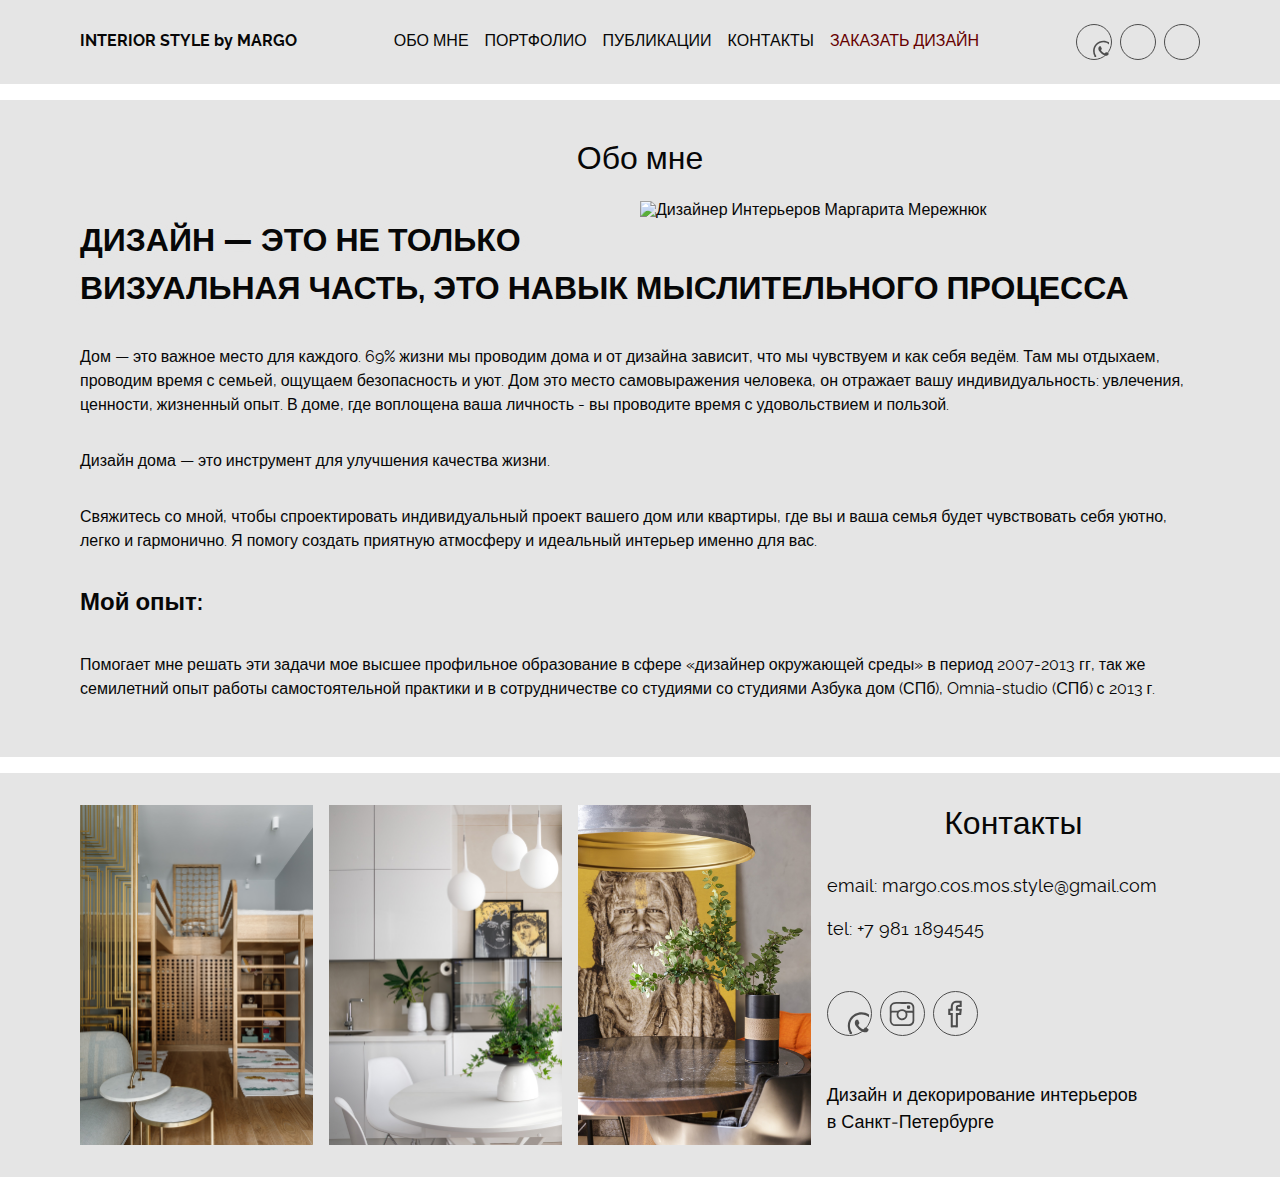
==== commit cd7d338d: "AAAA" ====
--- a/about.html
+++ b/about.html
@@ -1,133 +1,14 @@
-<!DOCTYPE html>
-<html lang="ru">
-
-<head>
-  <meta charset="UTF-8">
-  <meta name="viewport" content="width=device-width, initial-scale=1.0">
-  <meta http-equiv="X-UA-Compatible" content="ie=edge">
-  <title>Обо мне | Дизайнер интерьеров в СПб Маргарита Мережнюк</title>
-  <link href="https://fonts.googleapis.com/css?family=Open+Sans|Roboto:400,700&amp;display=swap&amp;subset=cyrillic-ext"
-    rel="stylesheet">
-  <link rel="stylesheet" href="main.5ed972f4.css">
-</head>
-
-<body>
-  <header class="header">
-    <div class="header__inner container">
-      <div class="header__content"><a class="header__logo" href="index.html"><span>INTERIOR STYLE by MARGO</span></a>
-        <div class="header__contacts socials">
-          <li class="socials__item"><a class="socials__link socials__link--wa" href="https://wa.me/79811894545"
-              target="_blank"><svg width="30" height="30">
-                <path
-                  d="M35.467 24.457c0 5.775-4.718 10.457-10.54 10.457a10.57 10.57 0 01-5.093-1.3L14 35.467l1.902-5.612a10.35 10.35 0 01-1.511-5.398C14.39 18.682 19.108 14 24.929 14c5.82.001 10.538 4.682 10.538 10.457zm-10.54-8.79c-4.885 0-8.86 3.944-8.86 8.792 0 1.924.628 3.705 1.688 5.154l-1.106 3.264 3.404-1.082a8.858 8.858 0 004.874 1.454c4.885 0 8.86-3.943 8.86-8.792.002-4.846-3.974-8.79-8.86-8.79zm5.323 11.199c-.066-.106-.238-.17-.496-.299-.257-.129-1.529-.748-1.765-.832-.238-.086-.41-.13-.582.127-.17.257-.666.834-.818 1.006-.15.172-.3.193-.559.067-.258-.13-1.091-.4-2.078-1.272-.768-.68-1.287-1.519-1.437-1.775-.151-.257-.015-.395.113-.523.116-.115.258-.3.388-.45.13-.149.172-.255.258-.426.085-.172.042-.32-.021-.45-.065-.129-.58-1.389-.797-1.902-.215-.512-.43-.428-.581-.428-.15 0-.323-.02-.495-.02s-.452.062-.688.318-.904.877-.904 2.138c0 1.263.925 2.48 1.054 2.651.13.17 1.788 2.843 4.414 3.87 2.627 1.025 2.627.683 3.1.64.475-.044 1.53-.62 1.743-1.218.216-.6.216-1.115.15-1.222z" />
-                </svg><span class="visually-hidden">+7 981 1894545</span></a></li>
-          <li class="socials__item"><a class="socials__link socials__link--insta"
-              href="https://www.instagram.com/cos.mos.style/" target="_blank"><svg width="30" height="30"
-                viewBox="0 0 147 147">
-                <path
-                  d="M73.7 117.45h-25c-10.19 0-18.06-6.44-19.83-16.42-.83-4.66-.57-9.41-.4-14.12 0-1 .17-2 .17-3 0-10.68.05-21.36-.23-32a23.3 23.3 0 011.82-10.55c3.11-6.67 8.32-10.41 15.55-11.44a58 58 0 018.3-.35h43.56c8.95 0 15.5 3.84 19.46 11.93a17.89 17.89 0 011.62 7.91q.08 24.08 0 48.16a19.6 19.6 0 01-20.07 19.86zm-.23-6.45h24.8a13.56 13.56 0 0010.36-4.17c2.67-2.86 3.58-6.34 3.64-10.08.1-5.55 0-11.1 0-16.65v-9.74c0-1-.22-1.8-1.42-1.8h-17.3c-.91 0-1.33.4-1 1.35.15.45.27.91.39 1.36 3.67 13.45-8.39 27.04-22.21 24.84-10.11-1.6-20.18-12.27-16.26-25.49.66-2.23.56-2.36-1.67-2.36-5.14 0-10.28.07-15.41 0-1.86 0-2.27.64-2.26 2.36.07 9.27 0 18.54 0 27.81a10.4 10.4 0 00.22 2.28 13.1 13.1 0 0013.1 10.33c8.36 0 16.69-.04 25.02-.04zm.2-74.68c-8.86 0-17.71-.09-26.57 0a12.53 12.53 0 00-11.94 12.19c0 3.72.06 7.44 0 11.16 0 1.65.55 2.14 2.15 2.13 6.49-.07 13-.08 19.48 0a8.14 8.14 0 005.06-1.67 19.62 19.62 0 0113.66-3.78 20.48 20.48 0 0110 3.8 7.19 7.19 0 004.22 1.61h20.9c1.16 0 1.74-.36 1.72-1.63 0-3.31.09-6.62 0-9.92-.39-9.75-6.43-14.24-14.68-14-8.05.3-16.03.12-24 .12zm.18 26.54a13.51 13.51 0 00-13.73 13.1c-.14 7.15 6.19 13.74 13.22 13.77A13.48 13.48 0 0086.87 76.3a13.08 13.08 0 00-13.02-13.43z" />
-                <path
-                  d="M91.77 48.51c0-5.4.44-5.79 5.8-5.88s6.07.48 6.23 6.55a9.07 9.07 0 01-.17 1.58c-.47 3.05-1.31 3.85-4.38 3.91a24.85 24.85 0 01-4.76-.16 3 3 0 01-2.71-3.15c-.04-.92-.01-1.85-.01-2.85z" />
-                </svg><span class="visually-hidden">cos.mos.style</span></a></li>
-          <li class="socials__item"><a class="socials__link socials__link--fb" href="#" target="_blank"><svg width="30"
-                height="30" viewBox="0 0 147 147">
-                <path class="cls-1"
-                  d="M84.11 100.06v20.07c0 1.8-.47 2.55-2.4 2.53q-10.71-.13-21.43 0c-1.93 0-2.42-.73-2.41-2.53.05-13.31 0-26.62 0-39.94 0-2.79 0-2.79-2.84-2.8h-4.48c-1.34 0-2.05-.48-2-1.93V55.98c0-1.45.7-2 2-1.94 1.62 0 3.25-.09 4.87 0 1.84.13 2.57-.53 2.48-2.43a43.28 43.28 0 01.68-10.27c1.89-9.47 8.34-15.43 17.97-16.54 6.6-.76 13.23-.25 19.85-.4 1.21 0 1.78.49 1.77 1.74v19.68c0 1.46-.72 1.94-2.05 1.93-3.25 0-6.5.06-9.74 0-1.66 0-2.33.51-2.29 2.24.1 4.49-.34 4 3.93 4.06h8.57c1.55 0 2.08.64 1.92 2.14q-1 9.67-2 19.36c-.14 1.4-.86 1.89-2.19 1.87-2.66 0-5.33.06-8 0-1.68-.06-2.29.52-2.28 2.24.12 6.76.08 13.58.07 20.4zM65.4 92.51v19.86c0 2.75 0 2.75 2.65 2.76h5.26c3.34 0 3.34 0 3.34-3.44V72.35c0-2.58.16-2.73 2.78-2.74s5.45 0 8.18 0c1.28 0 1.94-.48 2.05-1.76.09-1.1.22-2.19.36-3.29.35-2.78.32-2.82-2.55-2.82h-8.76c-1.32 0-2.09-.43-2.07-1.9 0-3.89-.1-7.8.08-11.68.21-4.65 2.74-7.2 7.34-7.91a28.1 28.1 0 014.85-.28c1.21 0 1.81-.47 1.78-1.73v-4.67c0-1.25-.54-1.72-1.76-1.74a86.24 86.24 0 00-11.86.44 12.41 12.41 0 00-8.23 4c-2.57 3-3.27 6.6-3.4 10.33-.15 4.34-.08 8.7 0 13 0 1.49-.6 2.14-2.08 2.11h-5.45c-1.33 0-1.89.55-1.85 1.87s.06 2.73 0 4.09.62 2 2 1.91c1.56-.06 3.12 0 4.67 0 2.49 0 2.69.2 2.69 2.64l-.02 20.29z" />
-                </svg><span class="visually-hidden">Маргарита Мережнюк</span></a></li>
-        </div>
-        <div class="header__btn"><button class="hamburger menu__btn" type="button"><span
-              class="hamburger__icon"></span><span class="visually-hidden">Открыть меню</span></button></div>
-        <nav class="header__menu menu">
-          <ul class="menu__list">
-            <li class="menu__item"><a class="menu__link" href="about.html">Обо мне</a></li>
-            <li class="menu__item"><a class="menu__link">Портфолио</a>
-              <ul class="menu__dd">
-                <li class="menu__item menu__item--dd"><a class="menu__link" href="design.html">Дизайн</a></li>
-                <li class="menu__item menu__item--dd"><a class="menu__link" href="design.html">Декорирование</a></li>
-              </ul>
-            </li>
-            <li class="menu__item"><a class="menu__link" href="press.html">Публикации</a></li>
-            <li class="menu__item"><a class="menu__link" href="#">Контакты</a></li>
-            <li class="menu__item"><a class="menu__link menu__link--accent"
-                href="https://n293225.yclients.com/company:103492">Заказать дизайн</a></li>
-          </ul>
-        </nav>
-      </div>
-    </div>
-  </header>
-  <main>
-    <section class="about">
-      <h1 class="visually-hidden">дизайнер интерьеров Маргариты Мережнюк: обо мне</h1>
-      <div class="about__inner container">
-        <h2 class="heading heading--l">Обо мне</h2>
-        <article class="about__article"><img src="about.dc9d31d9.jpg" alt="Дизайнер Интерьеров Маргарита Мережнюк">
-          <div class="about__content">
-            <h3 class="about__quote">Дизайн&nbsp;&mdash; это не&nbsp;только визуальная часть, это навык мыслительного
-              процесса</h3>
-            <div class="about__text">
-              <p>Дом — это важное место для каждого. 69% жизни мы проводим дома и от дизайна зависит,
-                что мы чувствуем и как себя ведём. Там мы отдыхаем,
-                проводим время с семьей, ощущаем безопасность и уют.
-                Дом это место самовыражения человека, он отражает вашу индивидуальность:
-                увлечения, ценности, жизненный опыт. В доме, где воплощена
-                ваша личность - вы проводите время с удовольствием и пользой.</p>
-              <p>Дизайн дома — это инструмент для улучшения качества жизни.</p>
-              <p>Свяжитесь со мной, чтобы спроектировать индивидуальный проект
-                вашего дом или квартиры, где вы и ваша семья будет чувствовать себя уютно,
-                легко и гармонично.
-                Я помогу создать приятную атмосферу и идеальный интерьер
-                именно для вас.</p>
-              <h3>Мой опыт:</h3>
-              <p>Помогает мне решать эти задачи мое высшее профильное образование
-                в сфере «дизайнер окружающей среды» в период 2007-2013 гг,
-                так же семилетний опыт работы самостоятельной практики и
-                в сотрудничестве со студиями ​со студиями
-                Азбука дом (СПб), Omnia-studio (СПб) с 2013 г. </p>
-            </div>
-          </div>
-        </article>
-      </div>
-    </section>
-  </main>
-  <footer class="footer">
-    <div class="container footer__inner">
-      <div class="footer__block footer__block--l">
-        <ul class="footer__pics">
-          <li><img src="footer3.1924f836.jpg" alt="Фото стильного интерьера в СПб"></li>
-          <li><img src="footer2.19a45ef6.jpg" alt="Фото стильного интерьера в СПб"></li>
-          <li><img src="footer1.c38f30c1.jpg" alt="Фото стильного интерьера в СПб"></li>
-        </ul>
-      </div>
-      <div class="footer__block footer__block--clmn">
-        <h3 class="heading heading--l">Контакты</h3>
-        <p><span>email:&nbsp;</span><a class="footer__link"
-            href="mailto:margo.cos.mos.style@gmail.com">margo.cos.mos.style@gmail.com</a></p>
-        <p><span>tel:&nbsp;</span><a class="footer__link" href="tel:+7981189454">+7 981 1894545</a></p>
-        <ul class="socials socials--footer">
-          <li class="socials__item"><a class="socials__link socials__link--wa" href="https://wa.me/79811894545"
-              target="_blank"><svg width="40" height="40" viewBox="0 0 30 30">
-                <path
-                  d="M35.467 24.457c0 5.775-4.718 10.457-10.54 10.457a10.57 10.57 0 01-5.093-1.3L14 35.467l1.902-5.612a10.35 10.35 0 01-1.511-5.398C14.39 18.682 19.108 14 24.929 14c5.82.001 10.538 4.682 10.538 10.457zm-10.54-8.79c-4.885 0-8.86 3.944-8.86 8.792 0 1.924.628 3.705 1.688 5.154l-1.106 3.264 3.404-1.082a8.858 8.858 0 004.874 1.454c4.885 0 8.86-3.943 8.86-8.792.002-4.846-3.974-8.79-8.86-8.79zm5.323 11.199c-.066-.106-.238-.17-.496-.299-.257-.129-1.529-.748-1.765-.832-.238-.086-.41-.13-.582.127-.17.257-.666.834-.818 1.006-.15.172-.3.193-.559.067-.258-.13-1.091-.4-2.078-1.272-.768-.68-1.287-1.519-1.437-1.775-.151-.257-.015-.395.113-.523.116-.115.258-.3.388-.45.13-.149.172-.255.258-.426.085-.172.042-.32-.021-.45-.065-.129-.58-1.389-.797-1.902-.215-.512-.43-.428-.581-.428-.15 0-.323-.02-.495-.02s-.452.062-.688.318-.904.877-.904 2.138c0 1.263.925 2.48 1.054 2.651.13.17 1.788 2.843 4.414 3.87 2.627 1.025 2.627.683 3.1.64.475-.044 1.53-.62 1.743-1.218.216-.6.216-1.115.15-1.222z" />
-                </svg><span class="visually-hidden">+7 981 1894545</span></a></li>
-          <li class="socials__item"><a class="socials__link socials__link--insta"
-              href="https://www.instagram.com/cos.mos.style/" target="_blank"><svg width="40" height="40"
-                viewBox="0 0 147 147">
-                <path
-                  d="M73.7 117.45h-25c-10.19 0-18.06-6.44-19.83-16.42-.83-4.66-.57-9.41-.4-14.12 0-1 .17-2 .17-3 0-10.68.05-21.36-.23-32a23.3 23.3 0 011.82-10.55c3.11-6.67 8.32-10.41 15.55-11.44a58 58 0 018.3-.35h43.56c8.95 0 15.5 3.84 19.46 11.93a17.89 17.89 0 011.62 7.91q.08 24.08 0 48.16a19.6 19.6 0 01-20.07 19.86zm-.23-6.45h24.8a13.56 13.56 0 0010.36-4.17c2.67-2.86 3.58-6.34 3.64-10.08.1-5.55 0-11.1 0-16.65v-9.74c0-1-.22-1.8-1.42-1.8h-17.3c-.91 0-1.33.4-1 1.35.15.45.27.91.39 1.36 3.67 13.45-8.39 27.04-22.21 24.84-10.11-1.6-20.18-12.27-16.26-25.49.66-2.23.56-2.36-1.67-2.36-5.14 0-10.28.07-15.41 0-1.86 0-2.27.64-2.26 2.36.07 9.27 0 18.54 0 27.81a10.4 10.4 0 00.22 2.28 13.1 13.1 0 0013.1 10.33c8.36 0 16.69-.04 25.02-.04zm.2-74.68c-8.86 0-17.71-.09-26.57 0a12.53 12.53 0 00-11.94 12.19c0 3.72.06 7.44 0 11.16 0 1.65.55 2.14 2.15 2.13 6.49-.07 13-.08 19.48 0a8.14 8.14 0 005.06-1.67 19.62 19.62 0 0113.66-3.78 20.48 20.48 0 0110 3.8 7.19 7.19 0 004.22 1.61h20.9c1.16 0 1.74-.36 1.72-1.63 0-3.31.09-6.62 0-9.92-.39-9.75-6.43-14.24-14.68-14-8.05.3-16.03.12-24 .12zm.18 26.54a13.51 13.51 0 00-13.73 13.1c-.14 7.15 6.19 13.74 13.22 13.77A13.48 13.48 0 0086.87 76.3a13.08 13.08 0 00-13.02-13.43z" />
-                <path
-                  d="M91.77 48.51c0-5.4.44-5.79 5.8-5.88s6.07.48 6.23 6.55a9.07 9.07 0 01-.17 1.58c-.47 3.05-1.31 3.85-4.38 3.91a24.85 24.85 0 01-4.76-.16 3 3 0 01-2.71-3.15c-.04-.92-.01-1.85-.01-2.85z" />
-                </svg><span class="visually-hidden">cos.mos.style</span></a></li>
-          <li class="socials__item"><a class="socials__link socials__link--fb" href="#" target="_blank"><svg width="40"
-                height="40" viewBox="0 0 147 147">
-                <path class="cls-1"
-                  d="M84.11 100.06v20.07c0 1.8-.47 2.55-2.4 2.53q-10.71-.13-21.43 0c-1.93 0-2.42-.73-2.41-2.53.05-13.31 0-26.62 0-39.94 0-2.79 0-2.79-2.84-2.8h-4.48c-1.34 0-2.05-.48-2-1.93V55.98c0-1.45.7-2 2-1.94 1.62 0 3.25-.09 4.87 0 1.84.13 2.57-.53 2.48-2.43a43.28 43.28 0 01.68-10.27c1.89-9.47 8.34-15.43 17.97-16.54 6.6-.76 13.23-.25 19.85-.4 1.21 0 1.78.49 1.77 1.74v19.68c0 1.46-.72 1.94-2.05 1.93-3.25 0-6.5.06-9.74 0-1.66 0-2.33.51-2.29 2.24.1 4.49-.34 4 3.93 4.06h8.57c1.55 0 2.08.64 1.92 2.14q-1 9.67-2 19.36c-.14 1.4-.86 1.89-2.19 1.87-2.66 0-5.33.06-8 0-1.68-.06-2.29.52-2.28 2.24.12 6.76.08 13.58.07 20.4zM65.4 92.51v19.86c0 2.75 0 2.75 2.65 2.76h5.26c3.34 0 3.34 0 3.34-3.44V72.35c0-2.58.16-2.73 2.78-2.74s5.45 0 8.18 0c1.28 0 1.94-.48 2.05-1.76.09-1.1.22-2.19.36-3.29.35-2.78.32-2.82-2.55-2.82h-8.76c-1.32 0-2.09-.43-2.07-1.9 0-3.89-.1-7.8.08-11.68.21-4.65 2.74-7.2 7.34-7.91a28.1 28.1 0 014.85-.28c1.21 0 1.81-.47 1.78-1.73v-4.67c0-1.25-.54-1.72-1.76-1.74a86.24 86.24 0 00-11.86.44 12.41 12.41 0 00-8.23 4c-2.57 3-3.27 6.6-3.4 10.33-.15 4.34-.08 8.7 0 13 0 1.49-.6 2.14-2.08 2.11h-5.45c-1.33 0-1.89.55-1.85 1.87s.06 2.73 0 4.09.62 2 2 1.91c1.56-.06 3.12 0 4.67 0 2.49 0 2.69.2 2.69 2.64l-.02 20.29z" />
-                </svg><span class="visually-hidden">Маргарита Мережнюк</span></a></li>
-        </ul>
-        <p class="footer__text">Дизайн и&nbsp;декорирование интерьеров в&nbsp;Санкт&#8209;Петербурге</p>
-      </div>
-    </div>
-  </footer>
-  <script src="main.004a80d8.js"></script>
-</body>
-
-</html>
+<!DOCTYPE html><html lang="ru"><head><meta charset="UTF-8"><meta name="viewport" content="width=device-width, initial-scale=1.0"><meta http-equiv="X-UA-Compatible" content="ie=edge"><title>Обо мне | Дизайнер интерьеров в СПб Маргарита Мережнюк</title><link href="https://fonts.googleapis.com/css?family=Open+Sans|Roboto:400,700&amp;display=swap&amp;subset=cyrillic-ext" rel="stylesheet"><link rel="stylesheet" href="main.5ed972f4.css"></head><body><header class="header"><div class="header__inner container"><div class="header__content"><a class="header__logo" href="index.html"><span>INTERIOR STYLE by MARGO</span></a><div class="header__contacts socials"><li class="socials__item"><a class="socials__link socials__link--wa" href="https://wa.me/79811894545" target="_blank"><svg width="30" height="30" viewBox="0 0 30.667 30.667"><path d="M35.467 24.457c0 5.775-4.718 10.457-10.54 10.457a10.57 10.57 0 01-5.093-1.3L14 35.467l1.902-5.612a10.35 10.35 0 01-1.511-5.398C14.39 18.682 19.108 14 24.929 14c5.82.001 10.538 4.682 10.538 10.457zm-10.54-8.79c-4.885 0-8.86 3.944-8.86 8.792 0 1.924.628 3.705 1.688 5.154l-1.106 3.264 3.404-1.082a8.858 8.858 0 004.874 1.454c4.885 0 8.86-3.943 8.86-8.792.002-4.846-3.974-8.79-8.86-8.79zm5.323 11.199c-.066-.106-.238-.17-.496-.299-.257-.129-1.529-.748-1.765-.832-.238-.086-.41-.13-.582.127-.17.257-.666.834-.818 1.006-.15.172-.3.193-.559.067-.258-.13-1.091-.4-2.078-1.272-.768-.68-1.287-1.519-1.437-1.775-.151-.257-.015-.395.113-.523.116-.115.258-.3.388-.45.13-.149.172-.255.258-.426.085-.172.042-.32-.021-.45-.065-.129-.58-1.389-.797-1.902-.215-.512-.43-.428-.581-.428-.15 0-.323-.02-.495-.02s-.452.062-.688.318-.904.877-.904 2.138c0 1.263.925 2.48 1.054 2.651.13.17 1.788 2.843 4.414 3.87 2.627 1.025 2.627.683 3.1.64.475-.044 1.53-.62 1.743-1.218.216-.6.216-1.115.15-1.222z"/></svg><span class="visually-hidden">+7 981 1894545</span></a></li><li class="socials__item"><a class="socials__link socials__link--insta" href="https://www.instagram.com/cos.mos.style/" target="_blank"><svg width="30" height="30"><path d="M73.7 117.45h-25c-10.19 0-18.06-6.44-19.83-16.42-.83-4.66-.57-9.41-.4-14.12 0-1 .17-2 .17-3 0-10.68.05-21.36-.23-32a23.3 23.3 0 011.82-10.55c3.11-6.67 8.32-10.41 15.55-11.44a58 58 0 018.3-.35h43.56c8.95 0 15.5 3.84 19.46 11.93a17.89 17.89 0 011.62 7.91q.08 24.08 0 48.16a19.6 19.6 0 01-20.07 19.86zm-.23-6.45h24.8a13.56 13.56 0 0010.36-4.17c2.67-2.86 3.58-6.34 3.64-10.08.1-5.55 0-11.1 0-16.65v-9.74c0-1-.22-1.8-1.42-1.8h-17.3c-.91 0-1.33.4-1 1.35.15.45.27.91.39 1.36 3.67 13.45-8.39 27.04-22.21 24.84-10.11-1.6-20.18-12.27-16.26-25.49.66-2.23.56-2.36-1.67-2.36-5.14 0-10.28.07-15.41 0-1.86 0-2.27.64-2.26 2.36.07 9.27 0 18.54 0 27.81a10.4 10.4 0 00.22 2.28 13.1 13.1 0 0013.1 10.33c8.36 0 16.69-.04 25.02-.04zm.2-74.68c-8.86 0-17.71-.09-26.57 0a12.53 12.53 0 00-11.94 12.19c0 3.72.06 7.44 0 11.16 0 1.65.55 2.14 2.15 2.13 6.49-.07 13-.08 19.48 0a8.14 8.14 0 005.06-1.67 19.62 19.62 0 0113.66-3.78 20.48 20.48 0 0110 3.8 7.19 7.19 0 004.22 1.61h20.9c1.16 0 1.74-.36 1.72-1.63 0-3.31.09-6.62 0-9.92-.39-9.75-6.43-14.24-14.68-14-8.05.3-16.03.12-24 .12zm.18 26.54a13.51 13.51 0 00-13.73 13.1c-.14 7.15 6.19 13.74 13.22 13.77A13.48 13.48 0 0086.87 76.3a13.08 13.08 0 00-13.02-13.43z"/><path d="M91.77 48.51c0-5.4.44-5.79 5.8-5.88s6.07.48 6.23 6.55a9.07 9.07 0 01-.17 1.58c-.47 3.05-1.31 3.85-4.38 3.91a24.85 24.85 0 01-4.76-.16 3 3 0 01-2.71-3.15c-.04-.92-.01-1.85-.01-2.85z"/></svg><span class="visually-hidden">cos.mos.style</span></a></li><li class="socials__item"><a class="socials__link socials__link--fb" href="#" target="_blank"><svg width="30" height="30"><path class="cls-1" d="M84.11 100.06v20.07c0 1.8-.47 2.55-2.4 2.53q-10.71-.13-21.43 0c-1.93 0-2.42-.73-2.41-2.53.05-13.31 0-26.62 0-39.94 0-2.79 0-2.79-2.84-2.8h-4.48c-1.34 0-2.05-.48-2-1.93V55.98c0-1.45.7-2 2-1.94 1.62 0 3.25-.09 4.87 0 1.84.13 2.57-.53 2.48-2.43a43.28 43.28 0 01.68-10.27c1.89-9.47 8.34-15.43 17.97-16.54 6.6-.76 13.23-.25 19.85-.4 1.21 0 1.78.49 1.77 1.74v19.68c0 1.46-.72 1.94-2.05 1.93-3.25 0-6.5.06-9.74 0-1.66 0-2.33.51-2.29 2.24.1 4.49-.34 4 3.93 4.06h8.57c1.55 0 2.08.64 1.92 2.14q-1 9.67-2 19.36c-.14 1.4-.86 1.89-2.19 1.87-2.66 0-5.33.06-8 0-1.68-.06-2.29.52-2.28 2.24.12 6.76.08 13.58.07 20.4zM65.4 92.51v19.86c0 2.75 0 2.75 2.65 2.76h5.26c3.34 0 3.34 0 3.34-3.44V72.35c0-2.58.16-2.73 2.78-2.74s5.45 0 8.18 0c1.28 0 1.94-.48 2.05-1.76.09-1.1.22-2.19.36-3.29.35-2.78.32-2.82-2.55-2.82h-8.76c-1.32 0-2.09-.43-2.07-1.9 0-3.89-.1-7.8.08-11.68.21-4.65 2.74-7.2 7.34-7.91a28.1 28.1 0 014.85-.28c1.21 0 1.81-.47 1.78-1.73v-4.67c0-1.25-.54-1.72-1.76-1.74a86.24 86.24 0 00-11.86.44 12.41 12.41 0 00-8.23 4c-2.57 3-3.27 6.6-3.4 10.33-.15 4.34-.08 8.7 0 13 0 1.49-.6 2.14-2.08 2.11h-5.45c-1.33 0-1.89.55-1.85 1.87s.06 2.73 0 4.09.62 2 2 1.91c1.56-.06 3.12 0 4.67 0 2.49 0 2.69.2 2.69 2.64l-.02 20.29z"/></svg><span class="visually-hidden">Маргарита Мережнюк</span></a></li></div><div class="header__btn"><button class="hamburger menu__btn" type="button"><span class="hamburger__icon"></span><span class="visually-hidden">Открыть меню</span></button></div><nav class="header__menu menu"><ul class="menu__list"><li class="menu__item"><a class="menu__link" href="about.html">Обо мне</a></li><li class="menu__item"><a class="menu__link">Портфолио</a><ul class="menu__dd"><li class="menu__item menu__item--dd"><a class="menu__link" href="design.html">Дизайн</a></li><li class="menu__item menu__item--dd"><a class="menu__link" href="design.html">Декорирование</a></li></ul></li><li class="menu__item"><a class="menu__link" href="press.html">Публикации</a></li><li class="menu__item"><a class="menu__link" href="#">Контакты</a></li><li class="menu__item"><a class="menu__link menu__link--accent" href="https://n293225.yclients.com/company:103492">Заказать дизайн</a></li></ul></nav></div></div></header><main><section class="about"><h1 class="visually-hidden">дизайнер интерьеров Маргариты Мережнюк: обо мне</h1><div class="about__inner container"><h2 class="heading heading--l">Обо мне</h2><article class="about__article"><img src="about.dc9d31d9.jpg" alt="Дизайнер Интерьеров Маргарита Мережнюк"><div class="about__content"><h3 class="about__quote">Дизайн&nbsp;&mdash; это не&nbsp;только визуальная часть, это навык мыслительного процесса</h3><div class="about__text"><p>Дом — это важное место для каждого. 69% жизни мы проводим дома и от дизайна зависит,
+что мы чувствуем и как себя ведём. Там мы отдыхаем,
+проводим время с семьей, ощущаем безопасность и уют.
+Дом это место самовыражения человека, он отражает вашу индивидуальность:
+увлечения, ценности, жизненный опыт. В доме, где воплощена
+ваша личность - вы проводите время с удовольствием и пользой.</p><p>Дизайн дома — это инструмент для улучшения качества жизни.</p><p>Свяжитесь со мной, чтобы спроектировать индивидуальный проект
+вашего дом или квартиры, где вы и ваша семья будет чувствовать себя уютно,
+легко и гармонично.
+Я помогу создать приятную атмосферу и идеальный интерьер
+именно для вас.</p><h3>Мой опыт:</h3><p>Помогает мне решать эти задачи мое высшее профильное образование
+в сфере «дизайнер окружающей среды» в период 2007-2013 гг,
+так же семилетний опыт работы самостоятельной практики и
+в сотрудничестве со студиями ​со студиями
+Азбука дом (СПб), Omnia-studio (СПб) с 2013 г. </p></div></div></article></div></section></main><footer class="footer"><div class="container footer__inner"><div class="footer__block footer__block--l"><ul class="footer__pics"><li><img src="footer3.1924f836.jpg" alt="Фото стильного интерьера в СПб"></li><li><img src="footer2.19a45ef6.jpg" alt="Фото стильного интерьера в СПб"></li><li><img src="footer1.c38f30c1.jpg" alt="Фото стильного интерьера в СПб"></li></ul></div><div class="footer__block footer__block--clmn"><h3 class="heading heading--l">Контакты</h3><p><span>email:&nbsp;</span><a class="footer__link" href="mailto:margo.cos.mos.style@gmail.com">margo.cos.mos.style@gmail.com</a></p><p><span>tel:&nbsp;</span><a class="footer__link" href="tel:+7981189454">+7 981 1894545</a></p><ul class="socials socials--footer"><li class="socials__item"><a class="socials__link socials__link--wa" href="https://wa.me/79811894545" target="_blank"><svg width="40" height="40" viewBox="0 0 30.667 30.667"><path d="M35.467 24.457c0 5.775-4.718 10.457-10.54 10.457a10.57 10.57 0 01-5.093-1.3L14 35.467l1.902-5.612a10.35 10.35 0 01-1.511-5.398C14.39 18.682 19.108 14 24.929 14c5.82.001 10.538 4.682 10.538 10.457zm-10.54-8.79c-4.885 0-8.86 3.944-8.86 8.792 0 1.924.628 3.705 1.688 5.154l-1.106 3.264 3.404-1.082a8.858 8.858 0 004.874 1.454c4.885 0 8.86-3.943 8.86-8.792.002-4.846-3.974-8.79-8.86-8.79zm5.323 11.199c-.066-.106-.238-.17-.496-.299-.257-.129-1.529-.748-1.765-.832-.238-.086-.41-.13-.582.127-.17.257-.666.834-.818 1.006-.15.172-.3.193-.559.067-.258-.13-1.091-.4-2.078-1.272-.768-.68-1.287-1.519-1.437-1.775-.151-.257-.015-.395.113-.523.116-.115.258-.3.388-.45.13-.149.172-.255.258-.426.085-.172.042-.32-.021-.45-.065-.129-.58-1.389-.797-1.902-.215-.512-.43-.428-.581-.428-.15 0-.323-.02-.495-.02s-.452.062-.688.318-.904.877-.904 2.138c0 1.263.925 2.48 1.054 2.651.13.17 1.788 2.843 4.414 3.87 2.627 1.025 2.627.683 3.1.64.475-.044 1.53-.62 1.743-1.218.216-.6.216-1.115.15-1.222z"/></svg><span class="visually-hidden">+7 981 1894545</span></a></li><li class="socials__item"><a class="socials__link socials__link--insta" href="https://www.instagram.com/cos.mos.style/" target="_blank"><svg width="40" height="40" viewBox="0 0 147 147"><path d="M73.7 117.45h-25c-10.19 0-18.06-6.44-19.83-16.42-.83-4.66-.57-9.41-.4-14.12 0-1 .17-2 .17-3 0-10.68.05-21.36-.23-32a23.3 23.3 0 011.82-10.55c3.11-6.67 8.32-10.41 15.55-11.44a58 58 0 018.3-.35h43.56c8.95 0 15.5 3.84 19.46 11.93a17.89 17.89 0 011.62 7.91q.08 24.08 0 48.16a19.6 19.6 0 01-20.07 19.86zm-.23-6.45h24.8a13.56 13.56 0 0010.36-4.17c2.67-2.86 3.58-6.34 3.64-10.08.1-5.55 0-11.1 0-16.65v-9.74c0-1-.22-1.8-1.42-1.8h-17.3c-.91 0-1.33.4-1 1.35.15.45.27.91.39 1.36 3.67 13.45-8.39 27.04-22.21 24.84-10.11-1.6-20.18-12.27-16.26-25.49.66-2.23.56-2.36-1.67-2.36-5.14 0-10.28.07-15.41 0-1.86 0-2.27.64-2.26 2.36.07 9.27 0 18.54 0 27.81a10.4 10.4 0 00.22 2.28 13.1 13.1 0 0013.1 10.33c8.36 0 16.69-.04 25.02-.04zm.2-74.68c-8.86 0-17.71-.09-26.57 0a12.53 12.53 0 00-11.94 12.19c0 3.72.06 7.44 0 11.16 0 1.65.55 2.14 2.15 2.13 6.49-.07 13-.08 19.48 0a8.14 8.14 0 005.06-1.67 19.62 19.62 0 0113.66-3.78 20.48 20.48 0 0110 3.8 7.19 7.19 0 004.22 1.61h20.9c1.16 0 1.74-.36 1.72-1.63 0-3.31.09-6.62 0-9.92-.39-9.75-6.43-14.24-14.68-14-8.05.3-16.03.12-24 .12zm.18 26.54a13.51 13.51 0 00-13.73 13.1c-.14 7.15 6.19 13.74 13.22 13.77A13.48 13.48 0 0086.87 76.3a13.08 13.08 0 00-13.02-13.43z"/><path d="M91.77 48.51c0-5.4.44-5.79 5.8-5.88s6.07.48 6.23 6.55a9.07 9.07 0 01-.17 1.58c-.47 3.05-1.31 3.85-4.38 3.91a24.85 24.85 0 01-4.76-.16 3 3 0 01-2.71-3.15c-.04-.92-.01-1.85-.01-2.85z"/></svg><span class="visually-hidden">cos.mos.style</span></a></li><li class="socials__item"><a class="socials__link socials__link--fb" href="#" target="_blank"><svg width="40" height="40" viewBox="0 0 147 147"><path class="cls-1" d="M84.11 100.06v20.07c0 1.8-.47 2.55-2.4 2.53q-10.71-.13-21.43 0c-1.93 0-2.42-.73-2.41-2.53.05-13.31 0-26.62 0-39.94 0-2.79 0-2.79-2.84-2.8h-4.48c-1.34 0-2.05-.48-2-1.93V55.98c0-1.45.7-2 2-1.94 1.62 0 3.25-.09 4.87 0 1.84.13 2.57-.53 2.48-2.43a43.28 43.28 0 01.68-10.27c1.89-9.47 8.34-15.43 17.97-16.54 6.6-.76 13.23-.25 19.85-.4 1.21 0 1.78.49 1.77 1.74v19.68c0 1.46-.72 1.94-2.05 1.93-3.25 0-6.5.06-9.74 0-1.66 0-2.33.51-2.29 2.24.1 4.49-.34 4 3.93 4.06h8.57c1.55 0 2.08.64 1.92 2.14q-1 9.67-2 19.36c-.14 1.4-.86 1.89-2.19 1.87-2.66 0-5.33.06-8 0-1.68-.06-2.29.52-2.28 2.24.12 6.76.08 13.58.07 20.4zM65.4 92.51v19.86c0 2.75 0 2.75 2.65 2.76h5.26c3.34 0 3.34 0 3.34-3.44V72.35c0-2.58.16-2.73 2.78-2.74s5.45 0 8.18 0c1.28 0 1.94-.48 2.05-1.76.09-1.1.22-2.19.36-3.29.35-2.78.32-2.82-2.55-2.82h-8.76c-1.32 0-2.09-.43-2.07-1.9 0-3.89-.1-7.8.08-11.68.21-4.65 2.74-7.2 7.34-7.91a28.1 28.1 0 014.85-.28c1.21 0 1.81-.47 1.78-1.73v-4.67c0-1.25-.54-1.72-1.76-1.74a86.24 86.24 0 00-11.86.44 12.41 12.41 0 00-8.23 4c-2.57 3-3.27 6.6-3.4 10.33-.15 4.34-.08 8.7 0 13 0 1.49-.6 2.14-2.08 2.11h-5.45c-1.33 0-1.89.55-1.85 1.87s.06 2.73 0 4.09.62 2 2 1.91c1.56-.06 3.12 0 4.67 0 2.49 0 2.69.2 2.69 2.64l-.02 20.29z"/></svg><span class="visually-hidden">Маргарита Мережнюк</span></a></li></ul><p class="footer__text">Дизайн и&nbsp;декорирование интерьеров в&nbsp;Санкт&#8209;Петербурге</p></div></div></footer><script src="main.004a80d8.js"></script></body></html>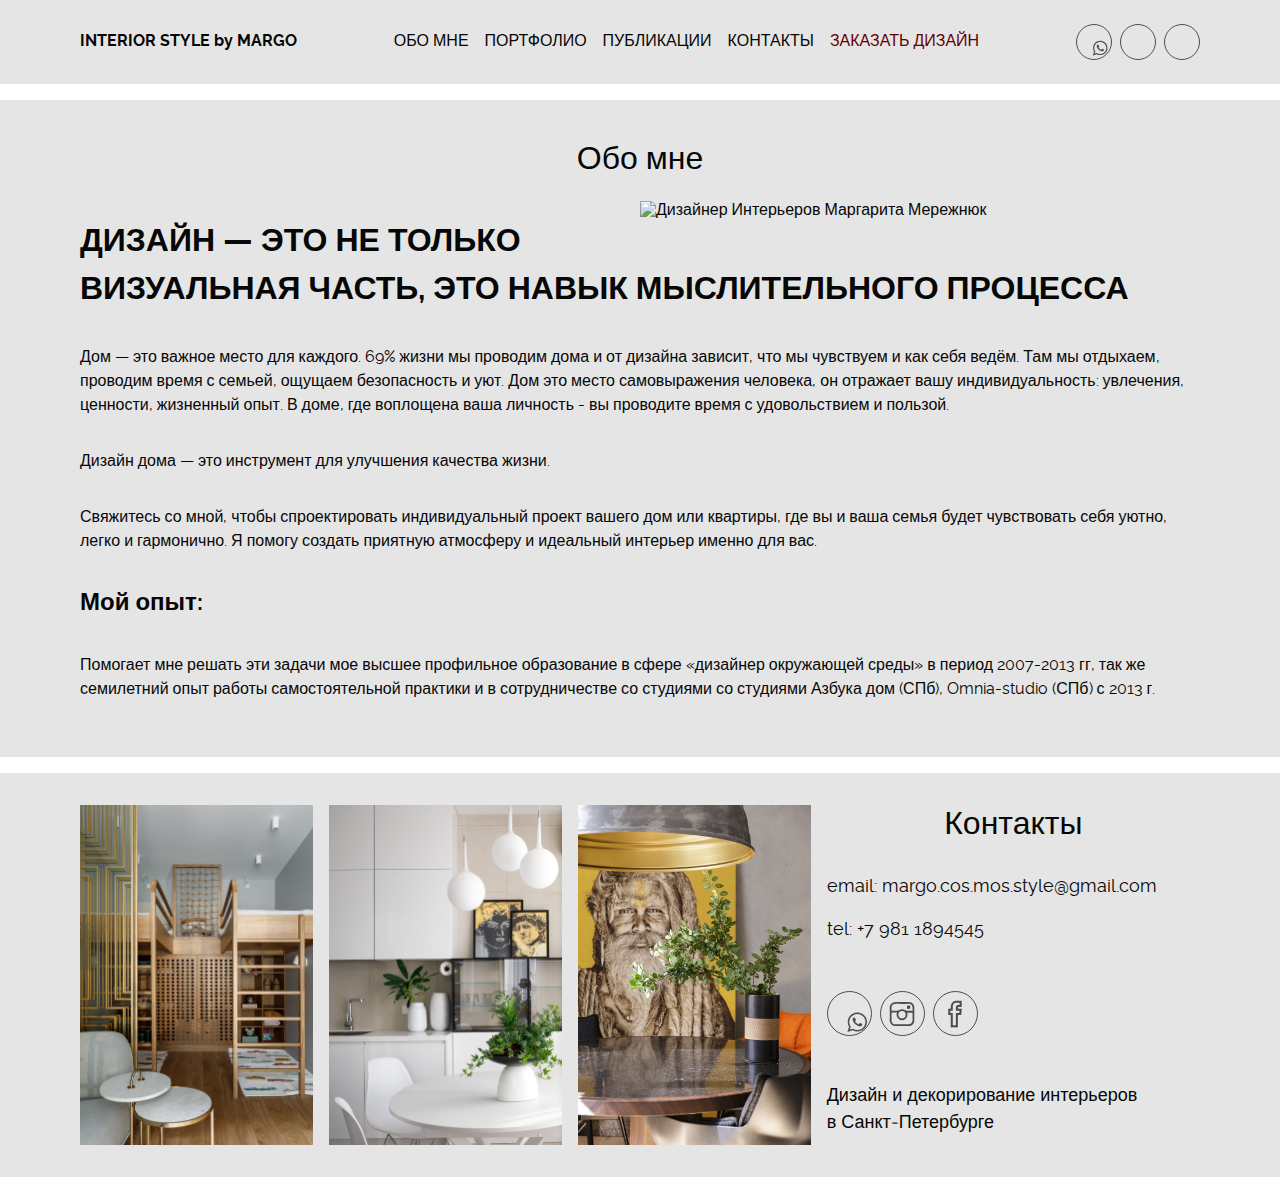
==== commit aa14bddb: "Wtf" ====
--- a/about.html
+++ b/about.html
@@ -1,4 +1,4 @@
-<!DOCTYPE html><html lang="ru"><head><meta charset="UTF-8"><meta name="viewport" content="width=device-width, initial-scale=1.0"><meta http-equiv="X-UA-Compatible" content="ie=edge"><title>Обо мне | Дизайнер интерьеров в СПб Маргарита Мережнюк</title><link href="https://fonts.googleapis.com/css?family=Open+Sans|Roboto:400,700&amp;display=swap&amp;subset=cyrillic-ext" rel="stylesheet"><link rel="stylesheet" href="main.5ed972f4.css"></head><body><header class="header"><div class="header__inner container"><div class="header__content"><a class="header__logo" href="index.html"><span>INTERIOR STYLE by MARGO</span></a><div class="header__contacts socials"><li class="socials__item"><a class="socials__link socials__link--wa" href="https://wa.me/79811894545" target="_blank"><svg width="30" height="30" viewBox="0 0 30.667 30.667"><path d="M35.467 24.457c0 5.775-4.718 10.457-10.54 10.457a10.57 10.57 0 01-5.093-1.3L14 35.467l1.902-5.612a10.35 10.35 0 01-1.511-5.398C14.39 18.682 19.108 14 24.929 14c5.82.001 10.538 4.682 10.538 10.457zm-10.54-8.79c-4.885 0-8.86 3.944-8.86 8.792 0 1.924.628 3.705 1.688 5.154l-1.106 3.264 3.404-1.082a8.858 8.858 0 004.874 1.454c4.885 0 8.86-3.943 8.86-8.792.002-4.846-3.974-8.79-8.86-8.79zm5.323 11.199c-.066-.106-.238-.17-.496-.299-.257-.129-1.529-.748-1.765-.832-.238-.086-.41-.13-.582.127-.17.257-.666.834-.818 1.006-.15.172-.3.193-.559.067-.258-.13-1.091-.4-2.078-1.272-.768-.68-1.287-1.519-1.437-1.775-.151-.257-.015-.395.113-.523.116-.115.258-.3.388-.45.13-.149.172-.255.258-.426.085-.172.042-.32-.021-.45-.065-.129-.58-1.389-.797-1.902-.215-.512-.43-.428-.581-.428-.15 0-.323-.02-.495-.02s-.452.062-.688.318-.904.877-.904 2.138c0 1.263.925 2.48 1.054 2.651.13.17 1.788 2.843 4.414 3.87 2.627 1.025 2.627.683 3.1.64.475-.044 1.53-.62 1.743-1.218.216-.6.216-1.115.15-1.222z"/></svg><span class="visually-hidden">+7 981 1894545</span></a></li><li class="socials__item"><a class="socials__link socials__link--insta" href="https://www.instagram.com/cos.mos.style/" target="_blank"><svg width="30" height="30"><path d="M73.7 117.45h-25c-10.19 0-18.06-6.44-19.83-16.42-.83-4.66-.57-9.41-.4-14.12 0-1 .17-2 .17-3 0-10.68.05-21.36-.23-32a23.3 23.3 0 011.82-10.55c3.11-6.67 8.32-10.41 15.55-11.44a58 58 0 018.3-.35h43.56c8.95 0 15.5 3.84 19.46 11.93a17.89 17.89 0 011.62 7.91q.08 24.08 0 48.16a19.6 19.6 0 01-20.07 19.86zm-.23-6.45h24.8a13.56 13.56 0 0010.36-4.17c2.67-2.86 3.58-6.34 3.64-10.08.1-5.55 0-11.1 0-16.65v-9.74c0-1-.22-1.8-1.42-1.8h-17.3c-.91 0-1.33.4-1 1.35.15.45.27.91.39 1.36 3.67 13.45-8.39 27.04-22.21 24.84-10.11-1.6-20.18-12.27-16.26-25.49.66-2.23.56-2.36-1.67-2.36-5.14 0-10.28.07-15.41 0-1.86 0-2.27.64-2.26 2.36.07 9.27 0 18.54 0 27.81a10.4 10.4 0 00.22 2.28 13.1 13.1 0 0013.1 10.33c8.36 0 16.69-.04 25.02-.04zm.2-74.68c-8.86 0-17.71-.09-26.57 0a12.53 12.53 0 00-11.94 12.19c0 3.72.06 7.44 0 11.16 0 1.65.55 2.14 2.15 2.13 6.49-.07 13-.08 19.48 0a8.14 8.14 0 005.06-1.67 19.62 19.62 0 0113.66-3.78 20.48 20.48 0 0110 3.8 7.19 7.19 0 004.22 1.61h20.9c1.16 0 1.74-.36 1.72-1.63 0-3.31.09-6.62 0-9.92-.39-9.75-6.43-14.24-14.68-14-8.05.3-16.03.12-24 .12zm.18 26.54a13.51 13.51 0 00-13.73 13.1c-.14 7.15 6.19 13.74 13.22 13.77A13.48 13.48 0 0086.87 76.3a13.08 13.08 0 00-13.02-13.43z"/><path d="M91.77 48.51c0-5.4.44-5.79 5.8-5.88s6.07.48 6.23 6.55a9.07 9.07 0 01-.17 1.58c-.47 3.05-1.31 3.85-4.38 3.91a24.85 24.85 0 01-4.76-.16 3 3 0 01-2.71-3.15c-.04-.92-.01-1.85-.01-2.85z"/></svg><span class="visually-hidden">cos.mos.style</span></a></li><li class="socials__item"><a class="socials__link socials__link--fb" href="#" target="_blank"><svg width="30" height="30"><path class="cls-1" d="M84.11 100.06v20.07c0 1.8-.47 2.55-2.4 2.53q-10.71-.13-21.43 0c-1.93 0-2.42-.73-2.41-2.53.05-13.31 0-26.62 0-39.94 0-2.79 0-2.79-2.84-2.8h-4.48c-1.34 0-2.05-.48-2-1.93V55.98c0-1.45.7-2 2-1.94 1.62 0 3.25-.09 4.87 0 1.84.13 2.57-.53 2.48-2.43a43.28 43.28 0 01.68-10.27c1.89-9.47 8.34-15.43 17.97-16.54 6.6-.76 13.23-.25 19.85-.4 1.21 0 1.78.49 1.77 1.74v19.68c0 1.46-.72 1.94-2.05 1.93-3.25 0-6.5.06-9.74 0-1.66 0-2.33.51-2.29 2.24.1 4.49-.34 4 3.93 4.06h8.57c1.55 0 2.08.64 1.92 2.14q-1 9.67-2 19.36c-.14 1.4-.86 1.89-2.19 1.87-2.66 0-5.33.06-8 0-1.68-.06-2.29.52-2.28 2.24.12 6.76.08 13.58.07 20.4zM65.4 92.51v19.86c0 2.75 0 2.75 2.65 2.76h5.26c3.34 0 3.34 0 3.34-3.44V72.35c0-2.58.16-2.73 2.78-2.74s5.45 0 8.18 0c1.28 0 1.94-.48 2.05-1.76.09-1.1.22-2.19.36-3.29.35-2.78.32-2.82-2.55-2.82h-8.76c-1.32 0-2.09-.43-2.07-1.9 0-3.89-.1-7.8.08-11.68.21-4.65 2.74-7.2 7.34-7.91a28.1 28.1 0 014.85-.28c1.21 0 1.81-.47 1.78-1.73v-4.67c0-1.25-.54-1.72-1.76-1.74a86.24 86.24 0 00-11.86.44 12.41 12.41 0 00-8.23 4c-2.57 3-3.27 6.6-3.4 10.33-.15 4.34-.08 8.7 0 13 0 1.49-.6 2.14-2.08 2.11h-5.45c-1.33 0-1.89.55-1.85 1.87s.06 2.73 0 4.09.62 2 2 1.91c1.56-.06 3.12 0 4.67 0 2.49 0 2.69.2 2.69 2.64l-.02 20.29z"/></svg><span class="visually-hidden">Маргарита Мережнюк</span></a></li></div><div class="header__btn"><button class="hamburger menu__btn" type="button"><span class="hamburger__icon"></span><span class="visually-hidden">Открыть меню</span></button></div><nav class="header__menu menu"><ul class="menu__list"><li class="menu__item"><a class="menu__link" href="about.html">Обо мне</a></li><li class="menu__item"><a class="menu__link">Портфолио</a><ul class="menu__dd"><li class="menu__item menu__item--dd"><a class="menu__link" href="design.html">Дизайн</a></li><li class="menu__item menu__item--dd"><a class="menu__link" href="design.html">Декорирование</a></li></ul></li><li class="menu__item"><a class="menu__link" href="press.html">Публикации</a></li><li class="menu__item"><a class="menu__link" href="#">Контакты</a></li><li class="menu__item"><a class="menu__link menu__link--accent" href="https://n293225.yclients.com/company:103492">Заказать дизайн</a></li></ul></nav></div></div></header><main><section class="about"><h1 class="visually-hidden">дизайнер интерьеров Маргариты Мережнюк: обо мне</h1><div class="about__inner container"><h2 class="heading heading--l">Обо мне</h2><article class="about__article"><img src="about.dc9d31d9.jpg" alt="Дизайнер Интерьеров Маргарита Мережнюк"><div class="about__content"><h3 class="about__quote">Дизайн&nbsp;&mdash; это не&nbsp;только визуальная часть, это навык мыслительного процесса</h3><div class="about__text"><p>Дом — это важное место для каждого. 69% жизни мы проводим дома и от дизайна зависит,
+<!DOCTYPE html><html lang="ru"><head><meta charset="UTF-8"><meta name="viewport" content="width=device-width, initial-scale=1.0"><meta http-equiv="X-UA-Compatible" content="ie=edge"><title>Обо мне | Дизайнер интерьеров в СПб Маргарита Мережнюк</title><link href="https://fonts.googleapis.com/css?family=Open+Sans|Roboto:400,700&amp;display=swap&amp;subset=cyrillic-ext" rel="stylesheet"><link rel="stylesheet" href="main.50750440.css"></head><body><header class="header"><div class="header__inner container"><div class="header__content"><a class="header__logo" href="index.html"><span>INTERIOR STYLE by MARGO</span></a><div class="header__contacts socials"><li class="socials__item"><a class="socials__link socials__link--wa" href="https://wa.me/79811894545" target="_blank"><svg width="30" height="30" viewBox="0 0 30.667 30.667"><path d="M35.467 24.457c0 5.775-4.718 10.457-10.54 10.457a10.57 10.57 0 01-5.093-1.3L14 35.467l1.902-5.612a10.35 10.35 0 01-1.511-5.398C14.39 18.682 19.108 14 24.929 14c5.82.001 10.538 4.682 10.538 10.457zm-10.54-8.79c-4.885 0-8.86 3.944-8.86 8.792 0 1.924.628 3.705 1.688 5.154l-1.106 3.264 3.404-1.082a8.858 8.858 0 004.874 1.454c4.885 0 8.86-3.943 8.86-8.792.002-4.846-3.974-8.79-8.86-8.79zm5.323 11.199c-.066-.106-.238-.17-.496-.299-.257-.129-1.529-.748-1.765-.832-.238-.086-.41-.13-.582.127-.17.257-.666.834-.818 1.006-.15.172-.3.193-.559.067-.258-.13-1.091-.4-2.078-1.272-.768-.68-1.287-1.519-1.437-1.775-.151-.257-.015-.395.113-.523.116-.115.258-.3.388-.45.13-.149.172-.255.258-.426.085-.172.042-.32-.021-.45-.065-.129-.58-1.389-.797-1.902-.215-.512-.43-.428-.581-.428-.15 0-.323-.02-.495-.02s-.452.062-.688.318-.904.877-.904 2.138c0 1.263.925 2.48 1.054 2.651.13.17 1.788 2.843 4.414 3.87 2.627 1.025 2.627.683 3.1.64.475-.044 1.53-.62 1.743-1.218.216-.6.216-1.115.15-1.222z"/></svg><span class="visually-hidden">+7 981 1894545</span></a></li><li class="socials__item"><a class="socials__link socials__link--insta" href="https://www.instagram.com/cos.mos.style/" target="_blank"><svg width="30" height="30"><path d="M73.7 117.45h-25c-10.19 0-18.06-6.44-19.83-16.42-.83-4.66-.57-9.41-.4-14.12 0-1 .17-2 .17-3 0-10.68.05-21.36-.23-32a23.3 23.3 0 011.82-10.55c3.11-6.67 8.32-10.41 15.55-11.44a58 58 0 018.3-.35h43.56c8.95 0 15.5 3.84 19.46 11.93a17.89 17.89 0 011.62 7.91q.08 24.08 0 48.16a19.6 19.6 0 01-20.07 19.86zm-.23-6.45h24.8a13.56 13.56 0 0010.36-4.17c2.67-2.86 3.58-6.34 3.64-10.08.1-5.55 0-11.1 0-16.65v-9.74c0-1-.22-1.8-1.42-1.8h-17.3c-.91 0-1.33.4-1 1.35.15.45.27.91.39 1.36 3.67 13.45-8.39 27.04-22.21 24.84-10.11-1.6-20.18-12.27-16.26-25.49.66-2.23.56-2.36-1.67-2.36-5.14 0-10.28.07-15.41 0-1.86 0-2.27.64-2.26 2.36.07 9.27 0 18.54 0 27.81a10.4 10.4 0 00.22 2.28 13.1 13.1 0 0013.1 10.33c8.36 0 16.69-.04 25.02-.04zm.2-74.68c-8.86 0-17.71-.09-26.57 0a12.53 12.53 0 00-11.94 12.19c0 3.72.06 7.44 0 11.16 0 1.65.55 2.14 2.15 2.13 6.49-.07 13-.08 19.48 0a8.14 8.14 0 005.06-1.67 19.62 19.62 0 0113.66-3.78 20.48 20.48 0 0110 3.8 7.19 7.19 0 004.22 1.61h20.9c1.16 0 1.74-.36 1.72-1.63 0-3.31.09-6.62 0-9.92-.39-9.75-6.43-14.24-14.68-14-8.05.3-16.03.12-24 .12zm.18 26.54a13.51 13.51 0 00-13.73 13.1c-.14 7.15 6.19 13.74 13.22 13.77A13.48 13.48 0 0086.87 76.3a13.08 13.08 0 00-13.02-13.43z"/><path d="M91.77 48.51c0-5.4.44-5.79 5.8-5.88s6.07.48 6.23 6.55a9.07 9.07 0 01-.17 1.58c-.47 3.05-1.31 3.85-4.38 3.91a24.85 24.85 0 01-4.76-.16 3 3 0 01-2.71-3.15c-.04-.92-.01-1.85-.01-2.85z"/></svg><span class="visually-hidden">cos.mos.style</span></a></li><li class="socials__item"><a class="socials__link socials__link--fb" href="#" target="_blank"><svg width="30" height="30"><path class="cls-1" d="M84.11 100.06v20.07c0 1.8-.47 2.55-2.4 2.53q-10.71-.13-21.43 0c-1.93 0-2.42-.73-2.41-2.53.05-13.31 0-26.62 0-39.94 0-2.79 0-2.79-2.84-2.8h-4.48c-1.34 0-2.05-.48-2-1.93V55.98c0-1.45.7-2 2-1.94 1.62 0 3.25-.09 4.87 0 1.84.13 2.57-.53 2.48-2.43a43.28 43.28 0 01.68-10.27c1.89-9.47 8.34-15.43 17.97-16.54 6.6-.76 13.23-.25 19.85-.4 1.21 0 1.78.49 1.77 1.74v19.68c0 1.46-.72 1.94-2.05 1.93-3.25 0-6.5.06-9.74 0-1.66 0-2.33.51-2.29 2.24.1 4.49-.34 4 3.93 4.06h8.57c1.55 0 2.08.64 1.92 2.14q-1 9.67-2 19.36c-.14 1.4-.86 1.89-2.19 1.87-2.66 0-5.33.06-8 0-1.68-.06-2.29.52-2.28 2.24.12 6.76.08 13.58.07 20.4zM65.4 92.51v19.86c0 2.75 0 2.75 2.65 2.76h5.26c3.34 0 3.34 0 3.34-3.44V72.35c0-2.58.16-2.73 2.78-2.74s5.45 0 8.18 0c1.28 0 1.94-.48 2.05-1.76.09-1.1.22-2.19.36-3.29.35-2.78.32-2.82-2.55-2.82h-8.76c-1.32 0-2.09-.43-2.07-1.9 0-3.89-.1-7.8.08-11.68.21-4.65 2.74-7.2 7.34-7.91a28.1 28.1 0 014.85-.28c1.21 0 1.81-.47 1.78-1.73v-4.67c0-1.25-.54-1.72-1.76-1.74a86.24 86.24 0 00-11.86.44 12.41 12.41 0 00-8.23 4c-2.57 3-3.27 6.6-3.4 10.33-.15 4.34-.08 8.7 0 13 0 1.49-.6 2.14-2.08 2.11h-5.45c-1.33 0-1.89.55-1.85 1.87s.06 2.73 0 4.09.62 2 2 1.91c1.56-.06 3.12 0 4.67 0 2.49 0 2.69.2 2.69 2.64l-.02 20.29z"/></svg><span class="visually-hidden">Маргарита Мережнюк</span></a></li></div><div class="header__btn"><button class="hamburger menu__btn" type="button"><span class="hamburger__icon"></span><span class="visually-hidden">Открыть меню</span></button></div><nav class="header__menu menu"><ul class="menu__list"><li class="menu__item"><a class="menu__link" href="about.html">Обо мне</a></li><li class="menu__item"><a class="menu__link">Портфолио</a><ul class="menu__dd"><li class="menu__item menu__item--dd"><a class="menu__link" href="design.html">Дизайн</a></li><li class="menu__item menu__item--dd"><a class="menu__link" href="design.html">Декорирование</a></li></ul></li><li class="menu__item"><a class="menu__link" href="press.html">Публикации</a></li><li class="menu__item"><a class="menu__link" href="#">Контакты</a></li><li class="menu__item"><a class="menu__link menu__link--accent" href="https://n293225.yclients.com/company:103492">Заказать дизайн</a></li></ul></nav></div></div></header><main><section class="about"><h1 class="visually-hidden">дизайнер интерьеров Маргариты Мережнюк: обо мне</h1><div class="about__inner container"><h2 class="heading heading--l">Обо мне</h2><article class="about__article"><img src="about.dc9d31d9.jpg" alt="Дизайнер Интерьеров Маргарита Мережнюк"><div class="about__content"><h3 class="about__quote">Дизайн&nbsp;&mdash; это не&nbsp;только визуальная часть, это навык мыслительного процесса</h3><div class="about__text"><p>Дом — это важное место для каждого. 69% жизни мы проводим дома и от дизайна зависит,
 что мы чувствуем и как себя ведём. Там мы отдыхаем,
 проводим время с семьей, ощущаем безопасность и уют.
 Дом это место самовыражения человека, он отражает вашу индивидуальность:
--- a/main.50750440.css
+++ b/main.50750440.css
@@ -0,0 +1,2 @@
+@font-face{font-family:Raleway;src:url(raleway-bolditalic-webfont.d8dd9e6d.woff2) format("woff2"),url(raleway-bolditalic-webfont.94c48f26.woff) format("woff");font-weight:700;font-style:italic}@font-face{font-family:Raleway;src:url(raleway-bold-webfont.f162b50e.woff2) format("woff2"),url(raleway-bold-webfont.0e9eac43.woff) format("woff");font-weight:700;font-style:normal}@font-face{font-family:Raleway;src:url(raleway-regularitalic-webfont.60281c72.woff2) format("woff2"),url(raleway-regularitalic-webfont.9f3017b0.woff) format("woff");font-weight:400;font-style:italic}@font-face{font-family:Raleway;src:url(raleway-regular-webfont.ac94f080.woff2) format("woff2"),url(raleway-regular-webfont.76ee7050.woff) format("woff");font-weight:400;font-style:normal}@font-face{font-family:Raleway;src:url(raleway-lightitalic-webfont.41d634f0.woff2) format("woff2"),url(raleway-lightitalic-webfont.0dbf0206.woff) format("woff");font-weight:300;font-style:italic}@font-face{font-family:Raleway;src:url(raleway-light-webfont.7dd5611d.woff2) format("woff2"),url(raleway-light-webfont.c5ddc524.woff) format("woff");font-weight:300;font-style:normal}body{margin:0;color:#070707;display:flex;flex-direction:column;min-height:100vh;min-width:320px;font-family:Raleway,Arial,sans-serif}@media screen and (max-width:767px){body.open{overflow:hidden}}body *{box-sizing:border-box}body ::selection{background:#d9d0c7}body ::-moz-selection{background:#d9d0c7}main{flex-grow:1}.visually-hidden{position:absolute!important;clip:rect(1px,1px,1px,1px);padding:0!important;border:0!important;height:1px!important;width:1px!important;overflow:hidden}.desktop-hidden{display:none}@media screen and (max-width:1199px){.desktop-hidden{display:block}}.container{max-width:1200px;margin:0 auto;padding:0 40px}@media screen and (max-width:767px){.container{padding-left:20px;padding-right:20px}}.content{display:flex}.content__block--half{width:50%;padding:32px;background-color:hsla(0,0%,89.8%,.5);display:flex;flex-direction:column;align-items:center}.content__block p{font-size:20px;line-height:1.5;margin:0;padding:0 0 16px}h1,h2,h3,h4,h5{font-family:Raleway,Arial,sans-serif;font-weight:700;margin-top:0}img{display:block;width:100%;height:auto}a,p{font-size:16px;margin:0;padding:8px 0}a{text-decoration:none;color:inherit}a:focus,a:hover{text-decoration:underline}.btn{display:inline-block;text-align:center;color:currentColor;border:2px solid;border-radius:24px;text-transform:uppercase;padding:8px 16px 10px;transition:all .5s ease-in-out;cursor:pointer}.btn:focus,.btn:hover{outline:none;text-decoration:none}.btn--primary{background:rgba(77,77,77,.3)}.btn--primary:focus,.btn--primary:hover{background-color:rgba(7,7,7,.5)}.btn--l{font-size:24px;border-width:2px}.btn--diagonal{position:relative;z-index:0;display:block;overflow:hidden;height:60px;line-height:40px;max-width:320px;margin-left:auto;margin-right:auto;text-transform:uppercase;border:1px solid}.btn--diagonal:before{content:"";position:absolute;top:0;right:-50px;bottom:0;left:0;z-index:-1;border-right:50px solid transparent;border-bottom:80px solid #d9d0c7;transform:translateX(-100%);transition:.5s ease-in-out}.btn--diagonal:focus,.btn--diagonal:hover{text-decoration:none;color:#4d4d4d;outline-width:0}.btn--diagonal:focus:before,.btn--diagonal:hover:before{transform:translateX(0)}.btn--mega-accent{font-size:24px;border:none;box-shadow:inset 0 0 0 3px #fff;color:#fff;transition:color .25s .0833333333s;position:relative}.btn--mega-accent:after,.btn--mega-accent:before{border:0 solid transparent;box-sizing:border-box;content:"";pointer-events:none;position:absolute;width:0;height:0;bottom:0;right:0}.btn--mega-accent:before{border-bottom-width:3px;border-left-width:3px}.btn--mega-accent:after{border-top-width:3px;border-right-width:3px}.btn--mega-accent:hover{color:#7de2d1}.btn--mega-accent:hover:after,.btn--mega-accent:hover:before{border-color:#7de2d1;transition:border-color 0s,width .25s,height .25s;width:100%;height:100%}.btn--mega-accent:hover:before{transition-delay:0s,0s,.25s}.btn--mega-accent:hover:after{transition-delay:0s,.25s,0s}.heading{padding:0;margin:0;font-weight:300;display:block}.heading--s{font-size:20px}@media screen and (max-width:767px){.heading--s{font-size:18px}}.heading--m{font-size:24px}@media screen and (max-width:767px){.heading--m{font-size:20px}}.heading--l{font-size:32px;margin-bottom:24px;text-align:center}@media screen and (max-width:767px){.heading--l{font-size:28px}}.heading--xl{font-size:80px;font-weight:700}.header{transition:all .2s ease-in-out;background-color:#e5e5e5;padding-top:24px;padding-bottom:24px;margin-bottom:16px}.header--homepage{background-color:hsla(0,0%,89.8%,.5);position:fixed;left:0;right:0;top:0;z-index:5;margin-bottom:0}.header--scrolled{padding-top:8px;padding-bottom:8px;background-color:#e5e5e5}.header__inner{display:flex;align-items:flex-start}@media screen and (max-width:1199px){.header__inner{align-items:center;position:relative}}@media screen and (max-width:767px){.header__inner{flex-direction:column;align-items:flex-start}}.header__content{width:100%;display:flex;justify-content:space-between;align-items:baseline}@media screen and (max-width:767px){.header__content{margin-left:0;margin-right:auto;flex-direction:column;position:relative;width:100%}}.header__contacts{order:1;display:flex;justify-content:flex-end;align-self:flex-end}@media screen and (max-width:767px){.header__contacts{margin-left:0;width:100%;display:flex;flex-direction:column;align-items:flex-start}}.header__menu{margin-left:auto;margin-right:auto}@media screen and (max-width:1199px){.header__menu{position:absolute;top:100%;right:40px;left:40px;margin-top:0}}.header__logo{font-size:16px;padding:0;flex-shrink:0;font-weight:700}.header__logo:focus,.header__logo:hover{text-decoration:none}.header__btn{display:none}@media screen and (max-width:767px){.header__btn{display:block;position:absolute;right:20px;bottom:100%;transform:translateY(-50%)}}@media screen and (max-width:767px){.menu{visibility:hidden;opacity:0;position:absolute;left:-20px;top:0;right:-20px;padding:0 20px 32px;box-shadow:4px 4px 10px #f0f0f0;background-color:#fff;transform:translateX(-1000px);transition:all .3s linear;z-index:7}}.menu--open{visibility:visible;opacity:1;transform:translateX(0)}.menu:before{content:"";position:absolute;top:100%;left:0;right:0;background-color:hsla(0,0%,94.1%,.5);height:0;z-index:7;opacity:0;transition:all .1s linear}.menu--open:before{height:100vh;opacity:1}.menu__list{display:flex;align-items:center;justify-content:flex-end;margin:0;padding:0}@media screen and (max-width:767px){.menu__list{flex-direction:column;justify-content:center}}.menu__item{position:relative;list-style:none;margin-left:8px;margin-right:8px}@media screen and (max-width:767px){.menu__item{width:100%}}.menu__item--dd{background-color:#e5e5e5;margin:0;padding:0 8px 8px}.header--homepage .menu__item--dd{background-color:hsla(0,0%,89.8%,.5)}.header--scrolled .menu__item--dd{background-color:#e5e5e5}.menu__link{display:inline-block;color:currentColor;text-decoration:none;text-transform:uppercase;font-size:16px;position:relative;padding-bottom:4px;transition:all .2s ease-in-out}.menu__link:before{content:"";position:absolute;bottom:0;left:0;right:100%;height:1px;background-color:currentColor;transition:all .2s linear}.menu__link:focus,.menu__link:hover{text-decoration:none}.menu__link:focus:before,.menu__link:hover:before{left:0;right:0}@media screen and (max-width:767px){.menu__link{font-size:20px}}.menu__link--accent{color:#600;transition:all .15s linear}.menu__link--accent:focus,.menu__link--accent:hover{text-decoration:none;color:maroon}.menu__link--xl{padding:8px 12px;font-size:20px}.menu__btn{outline:none}.menu__btn:active,.menu__btn:hover{background-color:#f0f0f0}.menu__dd{position:absolute;top:100%;left:0;margin:0;list-style:none;z-index:1;visibility:hidden;opacity:0;transition:all .25s ease-in-out;padding:26px 0 0}.header--scrolled .menu__dd{padding:8px 0 0}.menu__item:hover .menu__dd{visibility:visible;opacity:1}.hamburger{position:relative;width:46px;height:40px;display:flex;align-items:center;justify-content:center;cursor:pointer;z-index:2;transition:opacity .2s linear;background:none;border:none;display:none}@media screen and (max-width:767px){.hamburger{display:block}}.hamburger:focus,.hamburger:hover{cursor:pointer;opacity:.7}.hamburger__icon,.hamburger__icon:after,.hamburger__icon:before{width:32px;height:3px;border-radius:10px}.hamburger__icon{display:block;position:relative;background-color:#070707;transition:all 0ms .3s}.hamburger__icon--open{background-color:rgba(7,7,7,0)}.hamburger__icon:before{bottom:9px;transition:bottom .3s cubic-bezier(.23,1,.32,1) .3s,transform .3s cubic-bezier(.23,1,.32,1)}.hamburger__icon:after,.hamburger__icon:before{content:"";position:absolute;left:0;background-color:#070707}.hamburger__icon:after{top:9px;transition:top .3s cubic-bezier(.23,1,.32,1) .3s,transform .3s cubic-bezier(.23,1,.32,1)}.hamburger__icon--open:after{background-color:#070707;top:0;transform:rotate(45deg);transition:top .3s cubic-bezier(.23,1,.32,1),transform .3s cubic-bezier(.23,1,.32,1) .3s}.hamburger__icon--open:before{background-color:#070707;bottom:0;transform:rotate(-45deg);transition:bottom .3s cubic-bezier(.23,1,.32,1),transform .3s cubic-bezier(.23,1,.32,1) .3s}@keyframes mouse-scroll{0%{top:10%;opacity:1}80%{opacity:1}to{top:50%;opacity:0}}.scroll{bottom:40px;transform:translateX(-50%);width:32px;height:60px;border-radius:20px;border:2px solid #fff;z-index:1}.scroll,.scroll__pin{position:absolute;left:50%}.scroll__pin{top:10%;width:6px;height:6px;margin-left:-3px;border-radius:50%;background-color:#fff;animation:mouse-scroll 1.5s infinite}.socials{display:flex;align-items:center;padding:0;list-style:none;margin:0 -4px}.socials--footer{margin:auto -4px}.socials__item{list-style:none;padding-left:0;margin-left:4px;margin-right:4px}.socials__link{display:flex;margin:0;padding:0;width:36px;height:36px;font-size:16px;color:#4d4d4d;text-decoration:none;transition:all .25s linear;border:1px solid;border-radius:50%;cursor:pointer}@media screen and (max-width:767px){.socials__link{font-size:20px}}.socials--footer .socials__link{width:45px;height:45px}.socials__link--fb:focus,.socials__link--fb:hover{outline:none;color:#3c579e}.socials__link--insta:focus,.socials__link--insta:hover{outline:none;color:#f69b3a}.socials__link--wa path{transform:scale(.7) translate(20%,20%)}.socials__link--wa:focus,.socials__link--wa:hover{outline:none;color:#25d366}.socials__link svg{margin:auto;fill:currentColor}.footer{background-color:#e5e5e5}.footer__inner{display:flex}@media screen and (max-width:767px){.footer__inner{flex-direction:column;margin:0 auto;padding-bottom:24px}}.footer__inner a,.footer__inner p{font-size:18px;line-height:1.5}.footer__pics{padding:0;margin:0;list-style:none;display:flex}.footer__pics li{overflow:hidden;padding-right:16px;height:340px;width:33.3333%;flex-shrink:0}.footer__pics img{object-position:center;object-fit:cover;min-height:100%;min-width:100%}.footer__block{padding:32px 0;width:33.3333%;flex-shrink:0}.footer__block--clmn{display:flex;flex-direction:column}.footer__block--l{flex-grow:1}@media screen and (max-width:1199px){.footer__block{width:33.3333%}}@media screen and (max-width:767px){.footer__block{width:100%;padding:24px 0 0}}.footer__list{margin:0;padding:0;list-style:none}.footer__social{padding-top:24px;padding-bottom:24px;margin-top:auto;margin-bottom:auto}.footer__link{transition:all .15s linear;padding-top:0;padding-bottom:0}.glide{position:relative;width:100%;box-sizing:border-box}.glide *{box-sizing:inherit}.glide__slides,.glide__track{overflow:hidden}.glide__slides{position:relative;width:100%;list-style:none;backface-visibility:hidden;transform-style:preserve-3d;touch-action:pan-Y;padding:0;white-space:nowrap;display:flex;flex-wrap:nowrap;will-change:transform}.glide__slide,.glide__slides--dragging{user-select:none}.glide__slide{width:100%;height:100%;flex-shrink:0;white-space:normal;-webkit-touch-callout:none;-webkit-tap-highlight-color:transparent}.glide__slide a{user-select:none;-webkit-user-drag:none;-moz-user-select:none;-ms-user-select:none}.glide__arrows,.glide__bullets{-webkit-touch-callout:none;user-select:none}.glide--rtl{direction:rtl}.glide__arrow{position:absolute;top:50%;z-index:1;width:40px;height:40px;padding:0;border:0;outline:0;margin-top:-20px;border-radius:50%;background-color:rgba(7,7,7,.2);transition:all .25s ease-in-out;box-shadow:0 .5rem 4rem 0 rgba(0,0,0,.5);color:#fff;cursor:pointer}.glide__arrow--left{padding-right:6px;left:-50px}.glide__arrow--right{padding-left:6px;right:-50px}.glide__arrow svg{fill:currentColor}.glide__arrow:focus,.glide__arrow:hover{background-color:rgba(7,7,7,.5)}.glide--intro .glide__slides{transform:translateZ(0)!important}.glide--intro .glide__slide{position:absolute;top:0;left:0;order:2;opacity:0;transition:opacity 1.25s ease-in-out}.glide--intro .glide__slide.glide__slide--active{position:relative;order:1;opacity:1;z-index:1}.intro{position:relative;min-height:100vh;width:100%;display:flex;flex-direction:column;align-items:center;justify-content:center;overflow:hidden;margin-bottom:16px;background-color:#d9d0c7;background-image:url(intro_bg.a3722a1f.jpg);background-position:50%;background-repeat:no-repeat;background-size:cover}.intro:before{content:"";position:absolute;left:0;right:0;top:0;bottom:0;background-color:rgba(7,7,7,.2)}.intro__inner{position:relative;z-index:1;text-align:center;color:#fff}.intro__heading,.intro__text li{text-shadow:0 0 10px rgba(7,7,7,.3)}.intro__text li{font-size:32px;padding:24px 0}.intro__btn{margin-top:24px}.survey{position:relative;height:100vh;width:100%;display:flex;flex-direction:column;align-items:center;justify-content:center;overflow:hidden;margin-bottom:16px;background-color:#d9d0c7;background-image:url(test_bg.1382f9d7.jpg);background-position:50%;background-repeat:no-repeat;background-size:cover}.survey:before{content:"";position:absolute;left:0;right:0;top:0;bottom:0;background-color:rgba(7,7,7,.2)}.survey__inner{position:relative;width:100%;display:flex;justify-content:flex-end}.survey__block{width:50%;padding:32px;background-color:hsla(0,0%,89.8%,.5);display:flex;flex-direction:column;align-items:center}.survey__block p{font-size:20px;line-height:1.5;margin:0;padding:0 0 16px}.survey__btn{align-self:center;margin-left:auto;margin-right:auto}.portfolio{margin-bottom:16px}.portfolio__content{display:flex;justify-content:space-between;margin:0 -8px}.portfolio__block{width:50%;margin:0 8px;padding:0;position:relative;background-color:#e5e5e5;overflow:hidden}.portfolio__block:before{content:"";position:absolute;left:0;right:0;top:0;bottom:0;z-index:1;background-color:rgba(7,7,7,.2);transition:all .25s ease-in-out}.portfolio__block img{object-position:center;object-fit:cover;min-height:100%;min-width:100%;transition:all .5s ease-in-out}.portfolio__block p{display:flex;flex-direction:column;align-items:center;justify-content:center;position:absolute;left:50%;top:50%;transform:translate(-50%,-50%);z-index:1;color:#fff;text-align:center;font-size:32px;line-height:1.5;text-transform:uppercase}.portfolio__block:hover:before{background-color:rgba(7,7,7,0)}.portfolio__block:hover img{transform:scale(1.03)}.portfolio__btn{font-size:16px;margin-top:40px;position:absolute;bottom:40px;left:50%;transform:translateX(-50%);z-index:1;color:#fff}.feedback{margin-bottom:16px}.feedback__list{margin:0 0 16px}.feedback__item{display:flex;background-color:#f0f0f0;padding:16px 8px;height:auto}.feedback__user{width:80px;height:80px;background-color:#e5e5e5;flex-shrink:0;margin-right:16px;border-radius:50%;overflow:hidden;border:2px solid #ccc}.feedback__user img{object-fit:cover;object-position:center;width:100%;height:100%}.feedback__text{display:flex;flex-direction:column}.feedback__text em,.feedback__text q{font-size:16px;line-height:1.5}.gallery{margin-bottom:16px}.gallery__list{display:flex;flex-wrap:wrap;list-style:none;margin:-8px;padding:0}.gallery__item{width:50%;padding:8px;overflow:hidden}.gallery__item--blurred{position:relative}.gallery__item--blurred img{filter:blur(3px)}.gallery__item--blurred p{display:none}.gallery__item--blurred:after{content:"coming soon";position:absolute;left:50%;top:50%;transform:translate(-50%,-50%);color:#fff;font-size:24px;line-height:1.5;text-align:center}.gallery__item a{position:relative;display:block;overflow:hidden;height:320px;padding:0;transition:all .5s ease-in-out}.gallery__item a:before{content:"";position:absolute;left:0;right:0;top:0;bottom:0;background:linear-gradient(0deg,rgba(77,77,77,.7) 0,rgba(77,77,77,0) 40%);z-index:1;transition:all .5s ease-in-out}.gallery__item a[href]:focus:before,.gallery__item a[href]:hover:before{opacity:0}.gallery__item a img{height:100%;object-fit:cover;object-position:center;transition:all .5s ease-in-out}.gallery__item a[href]:focus img,.gallery__item a[href]:hover img{transform:scale(1.05)}.gallery__text{position:absolute;left:0;right:0;bottom:0;z-index:1;color:#fff;font-size:24px;line-height:1.5;text-align:center;padding:16px 32px 32px}.about{margin-bottom:16px;background-color:#e5e5e5;padding-top:40px;padding-bottom:40px}.about__article:after{display:block;content:"";clear:both}.about__article img{width:50%;height:auto;object-fit:cover;object-position:center;float:right;margin-left:32px}.about__text p{font-size:16px;line-height:1.5;padding:16px 0}.about__text h3,.about__text h4,.about__text h5{font-size:24px;line-height:1.5;padding:16px 0;margin:0;text-align:left}.about__quote{font-size:32px;line-height:1.5;text-align:center;padding:16px 0;margin:0;font-weight:700;text-transform:uppercase;text-align:left;text-shadow:1px 1px 10px #e5e5e5}.press__list{display:flex;flex-wrap:wrap;justify-content:center}.press__item{width:300px;margin:16px 32px;display:flex;flex-direction:column;align-items:center}.press__flat{outline:none;border:1px solid #ccc;position:relative;width:300px;margin:auto;overflow:hidden}.press__flat img{width:100%;height:auto;object-fit:contain;object-position:center}.press__link{position:absolute;top:0;left:-180%;width:100%;height:100%;display:flex;text-align:center;text-decoration:none;transition:all .3s ease-in-out}.press__link span{z-index:1;margin:auto;color:#4d4d4d;text-transform:uppercase;padding:4px;border-bottom:1px solid #4d4d4d}.press__link:before{content:"";position:absolute;left:-50px;right:-50px;top:0;bottom:0;background-color:rgba(217,208,199,.9);transform:skew(30deg);z-index:0}.press__flat:focus .press__link,.press__flat:hover .press__link{outline:none;top:0;left:0;text-decoration:none}.press__source{display:flex;flex-direction:column;align-items:center;padding:8px}.comparison{position:relative;width:75%;margin:0 auto 32px}.comparison__title{position:absolute;left:0;right:0;bottom:0;color:#fff;z-index:5}.comparison__container{position:relative;display:block}.comparison__container,.comparison__img{width:100%;overflow:hidden}.comparison__img--after{position:absolute;top:0;bottom:0;left:0;width:50%;border-right:4px solid #d9d0c7}.comparison__img--after img{object-fit:cover;object-position:center}.comparison__img img{display:block;user-select:none;box-sizing:border-box}.comparison__input{outline:none;margin:0;position:absolute;top:0;left:-10px;bottom:0;height:100%;width:calc(100% + 20px);background:transparent}.comparison__input,.comparison__input::-webkit-slider-runnable-track,.comparison__input::-webkit-slider-thumb{-webkit-appearance:none}.comparison__input::-webkit-slider-thumb{width:42px;height:42px;border:4px solid #d9d0c7;border-radius:100%;background:maroon;background-blend-mode:overlay;padding:0;cursor:ew-resize}.project{margin-bottom:32px}.project__block{width:100%;display:flex;align-items:center}.project__block img{object-position:left;object-fit:contain;margin:auto;max-height:500px}.project__block:nth-child(2n){flex-direction:row-reverse;text-align:left}.project__block:nth-child(2n) img{object-position:right}.project__img{height:100%;width:50%;flex-shrink:0;display:flex}.project__text{padding:16px;width:100%}.project__text p{font-size:20px;line-height:2}
+/*# sourceMappingURL=main.50750440.css.map */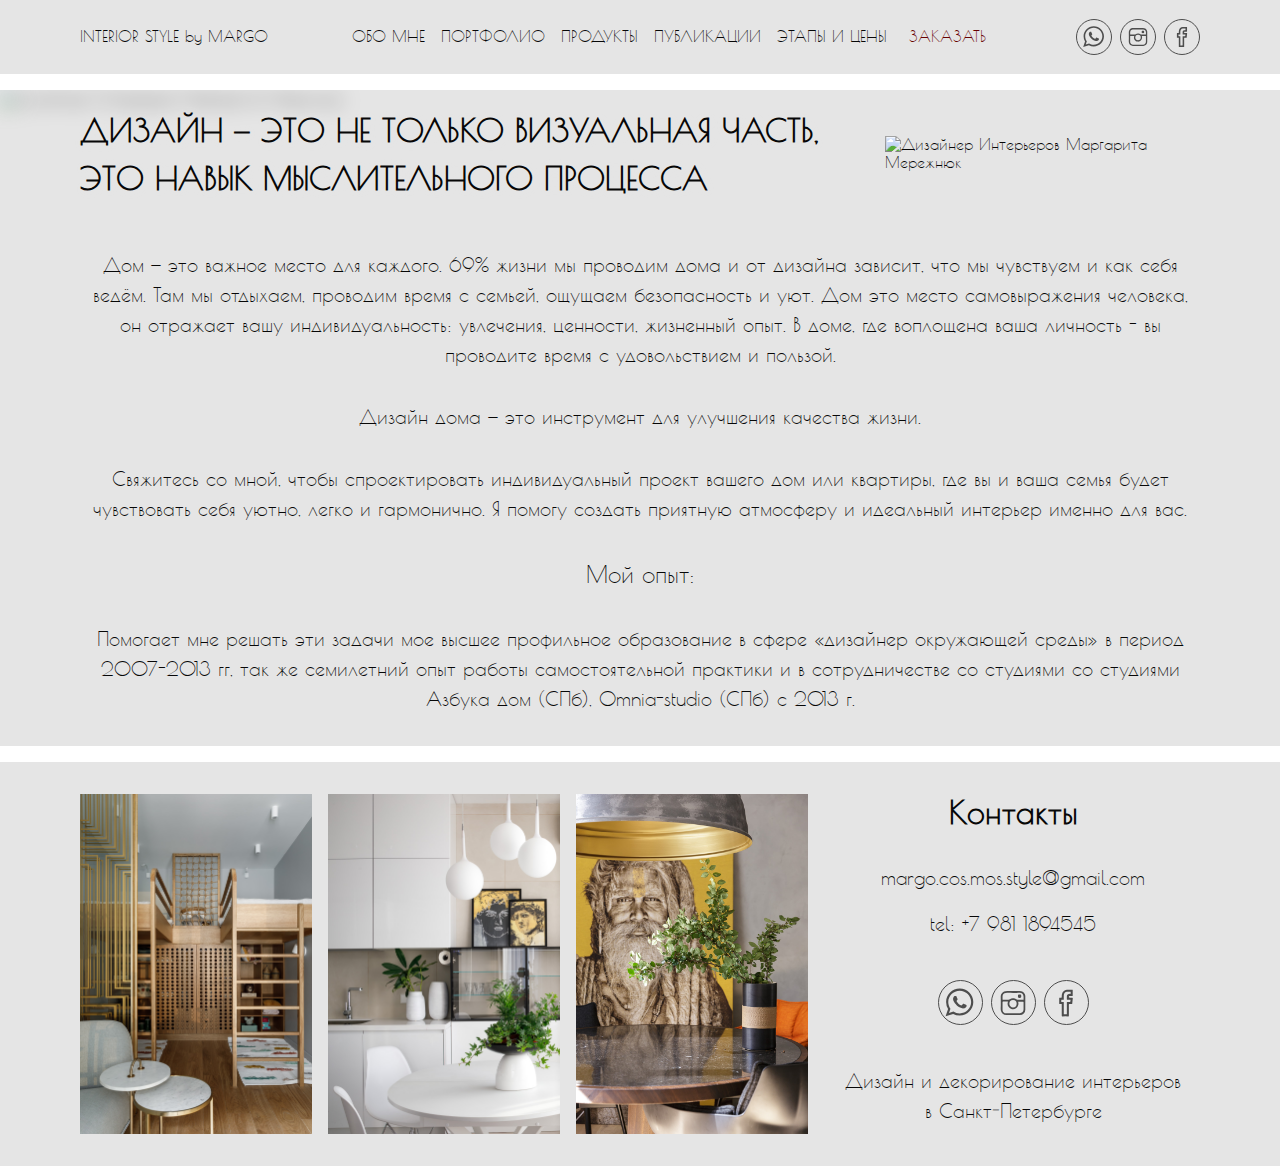
==== commit da171cca: "Mobile etc" ====
--- a/about.html
+++ b/about.html
@@ -1,4 +1,4 @@
-<!DOCTYPE html><html lang="ru"><head><meta charset="UTF-8"><meta name="viewport" content="width=device-width, initial-scale=1.0"><meta http-equiv="X-UA-Compatible" content="ie=edge"><title>Обо мне | Дизайнер интерьеров в СПб Маргарита Мережнюк</title><link href="https://fonts.googleapis.com/css?family=Open+Sans|Roboto:400,700&amp;display=swap&amp;subset=cyrillic-ext" rel="stylesheet"><link rel="stylesheet" href="main.50750440.css"></head><body><header class="header"><div class="header__inner container"><div class="header__content"><a class="header__logo" href="index.html"><span>INTERIOR STYLE by MARGO</span></a><div class="header__contacts socials"><li class="socials__item"><a class="socials__link socials__link--wa" href="https://wa.me/79811894545" target="_blank"><svg width="30" height="30" viewBox="0 0 30.667 30.667"><path d="M35.467 24.457c0 5.775-4.718 10.457-10.54 10.457a10.57 10.57 0 01-5.093-1.3L14 35.467l1.902-5.612a10.35 10.35 0 01-1.511-5.398C14.39 18.682 19.108 14 24.929 14c5.82.001 10.538 4.682 10.538 10.457zm-10.54-8.79c-4.885 0-8.86 3.944-8.86 8.792 0 1.924.628 3.705 1.688 5.154l-1.106 3.264 3.404-1.082a8.858 8.858 0 004.874 1.454c4.885 0 8.86-3.943 8.86-8.792.002-4.846-3.974-8.79-8.86-8.79zm5.323 11.199c-.066-.106-.238-.17-.496-.299-.257-.129-1.529-.748-1.765-.832-.238-.086-.41-.13-.582.127-.17.257-.666.834-.818 1.006-.15.172-.3.193-.559.067-.258-.13-1.091-.4-2.078-1.272-.768-.68-1.287-1.519-1.437-1.775-.151-.257-.015-.395.113-.523.116-.115.258-.3.388-.45.13-.149.172-.255.258-.426.085-.172.042-.32-.021-.45-.065-.129-.58-1.389-.797-1.902-.215-.512-.43-.428-.581-.428-.15 0-.323-.02-.495-.02s-.452.062-.688.318-.904.877-.904 2.138c0 1.263.925 2.48 1.054 2.651.13.17 1.788 2.843 4.414 3.87 2.627 1.025 2.627.683 3.1.64.475-.044 1.53-.62 1.743-1.218.216-.6.216-1.115.15-1.222z"/></svg><span class="visually-hidden">+7 981 1894545</span></a></li><li class="socials__item"><a class="socials__link socials__link--insta" href="https://www.instagram.com/cos.mos.style/" target="_blank"><svg width="30" height="30"><path d="M73.7 117.45h-25c-10.19 0-18.06-6.44-19.83-16.42-.83-4.66-.57-9.41-.4-14.12 0-1 .17-2 .17-3 0-10.68.05-21.36-.23-32a23.3 23.3 0 011.82-10.55c3.11-6.67 8.32-10.41 15.55-11.44a58 58 0 018.3-.35h43.56c8.95 0 15.5 3.84 19.46 11.93a17.89 17.89 0 011.62 7.91q.08 24.08 0 48.16a19.6 19.6 0 01-20.07 19.86zm-.23-6.45h24.8a13.56 13.56 0 0010.36-4.17c2.67-2.86 3.58-6.34 3.64-10.08.1-5.55 0-11.1 0-16.65v-9.74c0-1-.22-1.8-1.42-1.8h-17.3c-.91 0-1.33.4-1 1.35.15.45.27.91.39 1.36 3.67 13.45-8.39 27.04-22.21 24.84-10.11-1.6-20.18-12.27-16.26-25.49.66-2.23.56-2.36-1.67-2.36-5.14 0-10.28.07-15.41 0-1.86 0-2.27.64-2.26 2.36.07 9.27 0 18.54 0 27.81a10.4 10.4 0 00.22 2.28 13.1 13.1 0 0013.1 10.33c8.36 0 16.69-.04 25.02-.04zm.2-74.68c-8.86 0-17.71-.09-26.57 0a12.53 12.53 0 00-11.94 12.19c0 3.72.06 7.44 0 11.16 0 1.65.55 2.14 2.15 2.13 6.49-.07 13-.08 19.48 0a8.14 8.14 0 005.06-1.67 19.62 19.62 0 0113.66-3.78 20.48 20.48 0 0110 3.8 7.19 7.19 0 004.22 1.61h20.9c1.16 0 1.74-.36 1.72-1.63 0-3.31.09-6.62 0-9.92-.39-9.75-6.43-14.24-14.68-14-8.05.3-16.03.12-24 .12zm.18 26.54a13.51 13.51 0 00-13.73 13.1c-.14 7.15 6.19 13.74 13.22 13.77A13.48 13.48 0 0086.87 76.3a13.08 13.08 0 00-13.02-13.43z"/><path d="M91.77 48.51c0-5.4.44-5.79 5.8-5.88s6.07.48 6.23 6.55a9.07 9.07 0 01-.17 1.58c-.47 3.05-1.31 3.85-4.38 3.91a24.85 24.85 0 01-4.76-.16 3 3 0 01-2.71-3.15c-.04-.92-.01-1.85-.01-2.85z"/></svg><span class="visually-hidden">cos.mos.style</span></a></li><li class="socials__item"><a class="socials__link socials__link--fb" href="#" target="_blank"><svg width="30" height="30"><path class="cls-1" d="M84.11 100.06v20.07c0 1.8-.47 2.55-2.4 2.53q-10.71-.13-21.43 0c-1.93 0-2.42-.73-2.41-2.53.05-13.31 0-26.62 0-39.94 0-2.79 0-2.79-2.84-2.8h-4.48c-1.34 0-2.05-.48-2-1.93V55.98c0-1.45.7-2 2-1.94 1.62 0 3.25-.09 4.87 0 1.84.13 2.57-.53 2.48-2.43a43.28 43.28 0 01.68-10.27c1.89-9.47 8.34-15.43 17.97-16.54 6.6-.76 13.23-.25 19.85-.4 1.21 0 1.78.49 1.77 1.74v19.68c0 1.46-.72 1.94-2.05 1.93-3.25 0-6.5.06-9.74 0-1.66 0-2.33.51-2.29 2.24.1 4.49-.34 4 3.93 4.06h8.57c1.55 0 2.08.64 1.92 2.14q-1 9.67-2 19.36c-.14 1.4-.86 1.89-2.19 1.87-2.66 0-5.33.06-8 0-1.68-.06-2.29.52-2.28 2.24.12 6.76.08 13.58.07 20.4zM65.4 92.51v19.86c0 2.75 0 2.75 2.65 2.76h5.26c3.34 0 3.34 0 3.34-3.44V72.35c0-2.58.16-2.73 2.78-2.74s5.45 0 8.18 0c1.28 0 1.94-.48 2.05-1.76.09-1.1.22-2.19.36-3.29.35-2.78.32-2.82-2.55-2.82h-8.76c-1.32 0-2.09-.43-2.07-1.9 0-3.89-.1-7.8.08-11.68.21-4.65 2.74-7.2 7.34-7.91a28.1 28.1 0 014.85-.28c1.21 0 1.81-.47 1.78-1.73v-4.67c0-1.25-.54-1.72-1.76-1.74a86.24 86.24 0 00-11.86.44 12.41 12.41 0 00-8.23 4c-2.57 3-3.27 6.6-3.4 10.33-.15 4.34-.08 8.7 0 13 0 1.49-.6 2.14-2.08 2.11h-5.45c-1.33 0-1.89.55-1.85 1.87s.06 2.73 0 4.09.62 2 2 1.91c1.56-.06 3.12 0 4.67 0 2.49 0 2.69.2 2.69 2.64l-.02 20.29z"/></svg><span class="visually-hidden">Маргарита Мережнюк</span></a></li></div><div class="header__btn"><button class="hamburger menu__btn" type="button"><span class="hamburger__icon"></span><span class="visually-hidden">Открыть меню</span></button></div><nav class="header__menu menu"><ul class="menu__list"><li class="menu__item"><a class="menu__link" href="about.html">Обо мне</a></li><li class="menu__item"><a class="menu__link">Портфолио</a><ul class="menu__dd"><li class="menu__item menu__item--dd"><a class="menu__link" href="design.html">Дизайн</a></li><li class="menu__item menu__item--dd"><a class="menu__link" href="design.html">Декорирование</a></li></ul></li><li class="menu__item"><a class="menu__link" href="press.html">Публикации</a></li><li class="menu__item"><a class="menu__link" href="#">Контакты</a></li><li class="menu__item"><a class="menu__link menu__link--accent" href="https://n293225.yclients.com/company:103492">Заказать дизайн</a></li></ul></nav></div></div></header><main><section class="about"><h1 class="visually-hidden">дизайнер интерьеров Маргариты Мережнюк: обо мне</h1><div class="about__inner container"><h2 class="heading heading--l">Обо мне</h2><article class="about__article"><img src="about.dc9d31d9.jpg" alt="Дизайнер Интерьеров Маргарита Мережнюк"><div class="about__content"><h3 class="about__quote">Дизайн&nbsp;&mdash; это не&nbsp;только визуальная часть, это навык мыслительного процесса</h3><div class="about__text"><p>Дом — это важное место для каждого. 69% жизни мы проводим дома и от дизайна зависит,
+<!DOCTYPE html><html lang="ru"><head><meta charset="UTF-8"><meta name="viewport" content="width=device-width, initial-scale=1.0"><meta http-equiv="X-UA-Compatible" content="ie=edge"><title>Обо мне | Дизайнер интерьеров в СПб Маргарита Мережнюк</title><link rel="apple-touch-icon" sizes="180x180" href="apple-touch-icon.727e1b6e.png"><link rel="icon" type="image/png" sizes="32x32" href="favicon-32x32.6a5b3f65.png"><link rel="icon" type="image/png" sizes="16x16" href="favicon-16x16.624d566c.png"><link rel="manifest" href="site.webmanifest"><link rel="preload" as="font" href="poiretone-regular-webfont.90ce4b3d.woff2" type="font/woff2" crossorigin="anonymous"><link rel="preload" as="font" href="poiretone-regular-webfont.b2cbea40.woff" type="font/woff" crossorigin="anonymous"><link rel="stylesheet" href="main.8b5c4b14.css"></head><body><header class="header"><div class="header__inner container"><div class="header__content"><a class="header__logo" href="index.html"><span>INTERIOR STYLE by MARGO</span></a><nav class="header__menu menu"><ul class="menu__list"><li class="menu__item"><a class="menu__link" href="about.html">Обо мне</a></li><li class="menu__item"><a class="menu__link">Портфолио</a><ul class="menu__dd"><li class="menu__item menu__item--dd"><a class="menu__link" href="design.html">Дизайн</a></li><li class="menu__item menu__item--dd"><a class="menu__link" href="design.html">Декорирование</a></li></ul></li><li class="menu__item"><a class="menu__link" href="products.html">Продукты</a></li><li class="menu__item"><a class="menu__link" href="press.html">Публикации</a></li><li class="menu__item"><a class="menu__link" href="price.html">Этапы и цены</a></li><li class="menu__item"><button class="menu__link menu__link--accent" type="button" data-micromodal-trigger="modal-1">Заказать</button></li></ul></nav><div class="header__contacts socials"><li class="socials__item"><a class="socials__link socials__link--wa" href="https://wa.me/79811894545" target="_blank"><svg width="30" height="30" viewBox="0 0 31 31"><path d="M30.667 14.939c0 8.25-6.74 14.938-15.056 14.938a15.1 15.1 0 01-7.276-1.857L0 30.667l2.717-8.017a14.787 14.787 0 01-2.159-7.712C.559 6.688 7.297 0 15.613 0c8.315.002 15.054 6.689 15.054 14.939zM15.61 2.382c-6.979 0-12.656 5.634-12.656 12.56 0 2.748.896 5.292 2.411 7.362l-1.58 4.663 4.862-1.545c2 1.312 4.393 2.076 6.963 2.076 6.979 0 12.658-5.633 12.658-12.559C28.27 8.016 22.59 2.382 15.61 2.382zm7.604 15.998c-.094-.151-.34-.243-.708-.427-.367-.184-2.184-1.069-2.521-1.189-.34-.123-.586-.185-.832.182-.243.367-.951 1.191-1.168 1.437-.215.245-.43.276-.799.095-.369-.186-1.559-.57-2.969-1.817-1.097-.972-1.838-2.169-2.052-2.536-.217-.366-.022-.564.161-.746.165-.165.369-.428.554-.643.185-.213.246-.364.369-.609.121-.245.06-.458-.031-.643-.092-.184-.829-1.984-1.138-2.717-.307-.732-.614-.611-.83-.611-.215 0-.461-.03-.707-.03s-.646.089-.983.456-1.291 1.252-1.291 3.054c0 1.804 1.321 3.543 1.506 3.787.186.243 2.554 4.062 6.305 5.528 3.753 1.465 3.753.976 4.429.914.678-.062 2.184-.885 2.49-1.739.308-.858.308-1.593.215-1.746z"/></svg><span class="visually-hidden">+7 981 1894545</span></a></li><li class="socials__item"><a class="socials__link socials__link--insta" href="https://www.instagram.com/cos.mos.style/" target="_blank"><svg width="30" height="30" viewBox="0 0 147 147"><path d="M73.7 117.45h-25c-10.19 0-18.06-6.44-19.83-16.42-.83-4.66-.57-9.41-.4-14.12 0-1 .17-2 .17-3 0-10.68.05-21.36-.23-32a23.3 23.3 0 011.82-10.55c3.11-6.67 8.32-10.41 15.55-11.44a58 58 0 018.3-.35h43.56c8.95 0 15.5 3.84 19.46 11.93a17.89 17.89 0 011.62 7.91q.08 24.08 0 48.16a19.6 19.6 0 01-20.07 19.86zm-.23-6.45h24.8a13.56 13.56 0 0010.36-4.17c2.67-2.86 3.58-6.34 3.64-10.08.1-5.55 0-11.1 0-16.65v-9.74c0-1-.22-1.8-1.42-1.8h-17.3c-.91 0-1.33.4-1 1.35.15.45.27.91.39 1.36 3.67 13.45-8.39 27.04-22.21 24.84-10.11-1.6-20.18-12.27-16.26-25.49.66-2.23.56-2.36-1.67-2.36-5.14 0-10.28.07-15.41 0-1.86 0-2.27.64-2.26 2.36.07 9.27 0 18.54 0 27.81a10.4 10.4 0 00.22 2.28 13.1 13.1 0 0013.1 10.33c8.36 0 16.69-.04 25.02-.04zm.2-74.68c-8.86 0-17.71-.09-26.57 0a12.53 12.53 0 00-11.94 12.19c0 3.72.06 7.44 0 11.16 0 1.65.55 2.14 2.15 2.13 6.49-.07 13-.08 19.48 0a8.14 8.14 0 005.06-1.67 19.62 19.62 0 0113.66-3.78 20.48 20.48 0 0110 3.8 7.19 7.19 0 004.22 1.61h20.9c1.16 0 1.74-.36 1.72-1.63 0-3.31.09-6.62 0-9.92-.39-9.75-6.43-14.24-14.68-14-8.05.3-16.03.12-24 .12zm.18 26.54a13.51 13.51 0 00-13.73 13.1c-.14 7.15 6.19 13.74 13.22 13.77A13.48 13.48 0 0086.87 76.3a13.08 13.08 0 00-13.02-13.43z"/><path d="M91.77 48.51c0-5.4.44-5.79 5.8-5.88s6.07.48 6.23 6.55a9.07 9.07 0 01-.17 1.58c-.47 3.05-1.31 3.85-4.38 3.91a24.85 24.85 0 01-4.76-.16 3 3 0 01-2.71-3.15c-.04-.92-.01-1.85-.01-2.85z"/></svg><span class="visually-hidden">cos.mos.style</span></a></li><li class="socials__item"><a class="socials__link socials__link--fb" href="#" target="_blank"><svg width="30" height="30" viewBox="0 0 147 147"><path class="cls-1" d="M84.11 100.06v20.07c0 1.8-.47 2.55-2.4 2.53q-10.71-.13-21.43 0c-1.93 0-2.42-.73-2.41-2.53.05-13.31 0-26.62 0-39.94 0-2.79 0-2.79-2.84-2.8h-4.48c-1.34 0-2.05-.48-2-1.93V55.98c0-1.45.7-2 2-1.94 1.62 0 3.25-.09 4.87 0 1.84.13 2.57-.53 2.48-2.43a43.28 43.28 0 01.68-10.27c1.89-9.47 8.34-15.43 17.97-16.54 6.6-.76 13.23-.25 19.85-.4 1.21 0 1.78.49 1.77 1.74v19.68c0 1.46-.72 1.94-2.05 1.93-3.25 0-6.5.06-9.74 0-1.66 0-2.33.51-2.29 2.24.1 4.49-.34 4 3.93 4.06h8.57c1.55 0 2.08.64 1.92 2.14q-1 9.67-2 19.36c-.14 1.4-.86 1.89-2.19 1.87-2.66 0-5.33.06-8 0-1.68-.06-2.29.52-2.28 2.24.12 6.76.08 13.58.07 20.4zM65.4 92.51v19.86c0 2.75 0 2.75 2.65 2.76h5.26c3.34 0 3.34 0 3.34-3.44V72.35c0-2.58.16-2.73 2.78-2.74s5.45 0 8.18 0c1.28 0 1.94-.48 2.05-1.76.09-1.1.22-2.19.36-3.29.35-2.78.32-2.82-2.55-2.82h-8.76c-1.32 0-2.09-.43-2.07-1.9 0-3.89-.1-7.8.08-11.68.21-4.65 2.74-7.2 7.34-7.91a28.1 28.1 0 014.85-.28c1.21 0 1.81-.47 1.78-1.73v-4.67c0-1.25-.54-1.72-1.76-1.74a86.24 86.24 0 00-11.86.44 12.41 12.41 0 00-8.23 4c-2.57 3-3.27 6.6-3.4 10.33-.15 4.34-.08 8.7 0 13 0 1.49-.6 2.14-2.08 2.11h-5.45c-1.33 0-1.89.55-1.85 1.87s.06 2.73 0 4.09.62 2 2 1.91c1.56-.06 3.12 0 4.67 0 2.49 0 2.69.2 2.69 2.64l-.02 20.29z"/></svg><span class="visually-hidden">Маргарита Мережнюк</span></a></li></div><div class="header__btn"><button class="hamburger menu__btn" type="button"><span class="hamburger__icon"></span><span class="visually-hidden">Открыть меню</span></button></div></div></div></header><main><section class="about"><h1 class="visually-hidden">дизайнер интерьеров Маргариты Мережнюк: обо мне</h1><article class="about__article"><header class="about__header"><img class="about__blurred" src="about.dc9d31d9.jpg" alt="Дизайнер Интерьеров Маргарита Мережнюк"><div class="container about__content about__content--row"><h3 class="about__quote">Дизайн&nbsp;&mdash; это не&nbsp;только визуальная часть, это навык мыслительного процесса</h3><img src="about.dc9d31d9.jpg" alt="Дизайнер Интерьеров Маргарита Мережнюк"></div></header><div class="about__content container"><div class="about__text"><p>Дом — это важное место для каждого. 69% жизни мы проводим дома и от дизайна зависит,
 что мы чувствуем и как себя ведём. Там мы отдыхаем,
 проводим время с семьей, ощущаем безопасность и уют.
 Дом это место самовыражения человека, он отражает вашу индивидуальность:
@@ -11,4 +11,5 @@
 в сфере «дизайнер окружающей среды» в период 2007-2013 гг,
 так же семилетний опыт работы самостоятельной практики и
 в сотрудничестве со студиями ​со студиями
-Азбука дом (СПб), Omnia-studio (СПб) с 2013 г. </p></div></div></article></div></section></main><footer class="footer"><div class="container footer__inner"><div class="footer__block footer__block--l"><ul class="footer__pics"><li><img src="footer3.1924f836.jpg" alt="Фото стильного интерьера в СПб"></li><li><img src="footer2.19a45ef6.jpg" alt="Фото стильного интерьера в СПб"></li><li><img src="footer1.c38f30c1.jpg" alt="Фото стильного интерьера в СПб"></li></ul></div><div class="footer__block footer__block--clmn"><h3 class="heading heading--l">Контакты</h3><p><span>email:&nbsp;</span><a class="footer__link" href="mailto:margo.cos.mos.style@gmail.com">margo.cos.mos.style@gmail.com</a></p><p><span>tel:&nbsp;</span><a class="footer__link" href="tel:+7981189454">+7 981 1894545</a></p><ul class="socials socials--footer"><li class="socials__item"><a class="socials__link socials__link--wa" href="https://wa.me/79811894545" target="_blank"><svg width="40" height="40" viewBox="0 0 30.667 30.667"><path d="M35.467 24.457c0 5.775-4.718 10.457-10.54 10.457a10.57 10.57 0 01-5.093-1.3L14 35.467l1.902-5.612a10.35 10.35 0 01-1.511-5.398C14.39 18.682 19.108 14 24.929 14c5.82.001 10.538 4.682 10.538 10.457zm-10.54-8.79c-4.885 0-8.86 3.944-8.86 8.792 0 1.924.628 3.705 1.688 5.154l-1.106 3.264 3.404-1.082a8.858 8.858 0 004.874 1.454c4.885 0 8.86-3.943 8.86-8.792.002-4.846-3.974-8.79-8.86-8.79zm5.323 11.199c-.066-.106-.238-.17-.496-.299-.257-.129-1.529-.748-1.765-.832-.238-.086-.41-.13-.582.127-.17.257-.666.834-.818 1.006-.15.172-.3.193-.559.067-.258-.13-1.091-.4-2.078-1.272-.768-.68-1.287-1.519-1.437-1.775-.151-.257-.015-.395.113-.523.116-.115.258-.3.388-.45.13-.149.172-.255.258-.426.085-.172.042-.32-.021-.45-.065-.129-.58-1.389-.797-1.902-.215-.512-.43-.428-.581-.428-.15 0-.323-.02-.495-.02s-.452.062-.688.318-.904.877-.904 2.138c0 1.263.925 2.48 1.054 2.651.13.17 1.788 2.843 4.414 3.87 2.627 1.025 2.627.683 3.1.64.475-.044 1.53-.62 1.743-1.218.216-.6.216-1.115.15-1.222z"/></svg><span class="visually-hidden">+7 981 1894545</span></a></li><li class="socials__item"><a class="socials__link socials__link--insta" href="https://www.instagram.com/cos.mos.style/" target="_blank"><svg width="40" height="40" viewBox="0 0 147 147"><path d="M73.7 117.45h-25c-10.19 0-18.06-6.44-19.83-16.42-.83-4.66-.57-9.41-.4-14.12 0-1 .17-2 .17-3 0-10.68.05-21.36-.23-32a23.3 23.3 0 011.82-10.55c3.11-6.67 8.32-10.41 15.55-11.44a58 58 0 018.3-.35h43.56c8.95 0 15.5 3.84 19.46 11.93a17.89 17.89 0 011.62 7.91q.08 24.08 0 48.16a19.6 19.6 0 01-20.07 19.86zm-.23-6.45h24.8a13.56 13.56 0 0010.36-4.17c2.67-2.86 3.58-6.34 3.64-10.08.1-5.55 0-11.1 0-16.65v-9.74c0-1-.22-1.8-1.42-1.8h-17.3c-.91 0-1.33.4-1 1.35.15.45.27.91.39 1.36 3.67 13.45-8.39 27.04-22.21 24.84-10.11-1.6-20.18-12.27-16.26-25.49.66-2.23.56-2.36-1.67-2.36-5.14 0-10.28.07-15.41 0-1.86 0-2.27.64-2.26 2.36.07 9.27 0 18.54 0 27.81a10.4 10.4 0 00.22 2.28 13.1 13.1 0 0013.1 10.33c8.36 0 16.69-.04 25.02-.04zm.2-74.68c-8.86 0-17.71-.09-26.57 0a12.53 12.53 0 00-11.94 12.19c0 3.72.06 7.44 0 11.16 0 1.65.55 2.14 2.15 2.13 6.49-.07 13-.08 19.48 0a8.14 8.14 0 005.06-1.67 19.62 19.62 0 0113.66-3.78 20.48 20.48 0 0110 3.8 7.19 7.19 0 004.22 1.61h20.9c1.16 0 1.74-.36 1.72-1.63 0-3.31.09-6.62 0-9.92-.39-9.75-6.43-14.24-14.68-14-8.05.3-16.03.12-24 .12zm.18 26.54a13.51 13.51 0 00-13.73 13.1c-.14 7.15 6.19 13.74 13.22 13.77A13.48 13.48 0 0086.87 76.3a13.08 13.08 0 00-13.02-13.43z"/><path d="M91.77 48.51c0-5.4.44-5.79 5.8-5.88s6.07.48 6.23 6.55a9.07 9.07 0 01-.17 1.58c-.47 3.05-1.31 3.85-4.38 3.91a24.85 24.85 0 01-4.76-.16 3 3 0 01-2.71-3.15c-.04-.92-.01-1.85-.01-2.85z"/></svg><span class="visually-hidden">cos.mos.style</span></a></li><li class="socials__item"><a class="socials__link socials__link--fb" href="#" target="_blank"><svg width="40" height="40" viewBox="0 0 147 147"><path class="cls-1" d="M84.11 100.06v20.07c0 1.8-.47 2.55-2.4 2.53q-10.71-.13-21.43 0c-1.93 0-2.42-.73-2.41-2.53.05-13.31 0-26.62 0-39.94 0-2.79 0-2.79-2.84-2.8h-4.48c-1.34 0-2.05-.48-2-1.93V55.98c0-1.45.7-2 2-1.94 1.62 0 3.25-.09 4.87 0 1.84.13 2.57-.53 2.48-2.43a43.28 43.28 0 01.68-10.27c1.89-9.47 8.34-15.43 17.97-16.54 6.6-.76 13.23-.25 19.85-.4 1.21 0 1.78.49 1.77 1.74v19.68c0 1.46-.72 1.94-2.05 1.93-3.25 0-6.5.06-9.74 0-1.66 0-2.33.51-2.29 2.24.1 4.49-.34 4 3.93 4.06h8.57c1.55 0 2.08.64 1.92 2.14q-1 9.67-2 19.36c-.14 1.4-.86 1.89-2.19 1.87-2.66 0-5.33.06-8 0-1.68-.06-2.29.52-2.28 2.24.12 6.76.08 13.58.07 20.4zM65.4 92.51v19.86c0 2.75 0 2.75 2.65 2.76h5.26c3.34 0 3.34 0 3.34-3.44V72.35c0-2.58.16-2.73 2.78-2.74s5.45 0 8.18 0c1.28 0 1.94-.48 2.05-1.76.09-1.1.22-2.19.36-3.29.35-2.78.32-2.82-2.55-2.82h-8.76c-1.32 0-2.09-.43-2.07-1.9 0-3.89-.1-7.8.08-11.68.21-4.65 2.74-7.2 7.34-7.91a28.1 28.1 0 014.85-.28c1.21 0 1.81-.47 1.78-1.73v-4.67c0-1.25-.54-1.72-1.76-1.74a86.24 86.24 0 00-11.86.44 12.41 12.41 0 00-8.23 4c-2.57 3-3.27 6.6-3.4 10.33-.15 4.34-.08 8.7 0 13 0 1.49-.6 2.14-2.08 2.11h-5.45c-1.33 0-1.89.55-1.85 1.87s.06 2.73 0 4.09.62 2 2 1.91c1.56-.06 3.12 0 4.67 0 2.49 0 2.69.2 2.69 2.64l-.02 20.29z"/></svg><span class="visually-hidden">Маргарита Мережнюк</span></a></li></ul><p class="footer__text">Дизайн и&nbsp;декорирование интерьеров в&nbsp;Санкт&#8209;Петербурге</p></div></div></footer><script src="main.004a80d8.js"></script></body></html>+Азбука дом (СПб), Omnia-studio (СПб) с 2013 г.
+</p></div></div></article></section><section class="modal" id="modal-1" aria-hidden="true"><div class="modal__overlay" tabindex="-1" data-micromodal-close=""><div class="modal__container modal__container--s" role="dialog" aria-modal="true" aria-labelledby="modal-1-title"><header class="modal__header"><h2 class="modal__title heading heading--l" id="modal-1-title">Оставить заявку</h2><button class="modal__close" aria-label="Close modal" data-micromodal-close=""></button></header><div class="modal__content" id="modal-1-content"><form class="form" action="send"><fieldset class="form__field"><label class="form__label" for="user-name"><input class="form__input" type="text" id="user-name" name="user-name" placeholder=" " required><span class="form__input-label">Ваше имя</span><span class="form__focus-bg"></span></label></fieldset><fieldset class="form__field"><label class="form__label" for="user-phone"><input class="form__input" type="text" id="user-phone" name="user-phone" placeholder=" " minlength="16" maxlength="16" required><span class="form__input-label">Телефон</span><span class="form__focus-bg"></span></label></fieldset><div class="modal__footer"><button class="btn btn--secondary">Отправить</button></div></form></div></div></div></section></main><footer class="footer"><div class="container footer__inner"><div class="footer__block footer__block--l"><ul class="footer__pics"><li><img src="footer3.1924f836.jpg" alt="Фото стильного интерьера в СПб"></li><li><img src="footer2.19a45ef6.jpg" alt="Фото стильного интерьера в СПб"></li><li><img src="footer1.c38f30c1.jpg" alt="Фото стильного интерьера в СПб"></li></ul></div><div class="footer__block footer__block--clmn"><h3 class="heading heading--l">Контакты</h3><p><a class="footer__link" href="mailto:margo.cos.mos.style@gmail.com">margo.cos.mos.style@gmail.com</a></p><p><span>tel:&nbsp;</span><a class="footer__link" href="tel:+7981189454">+7 981 1894545</a></p><ul class="socials socials--footer"><li class="socials__item"><a class="socials__link socials__link--wa" href="https://wa.me/79811894545" target="_blank"><svg width="40" height="40" viewBox="0 0 31 31"><path d="M30.667 14.939c0 8.25-6.74 14.938-15.056 14.938a15.1 15.1 0 01-7.276-1.857L0 30.667l2.717-8.017a14.787 14.787 0 01-2.159-7.712C.559 6.688 7.297 0 15.613 0c8.315.002 15.054 6.689 15.054 14.939zM15.61 2.382c-6.979 0-12.656 5.634-12.656 12.56 0 2.748.896 5.292 2.411 7.362l-1.58 4.663 4.862-1.545c2 1.312 4.393 2.076 6.963 2.076 6.979 0 12.658-5.633 12.658-12.559C28.27 8.016 22.59 2.382 15.61 2.382zm7.604 15.998c-.094-.151-.34-.243-.708-.427-.367-.184-2.184-1.069-2.521-1.189-.34-.123-.586-.185-.832.182-.243.367-.951 1.191-1.168 1.437-.215.245-.43.276-.799.095-.369-.186-1.559-.57-2.969-1.817-1.097-.972-1.838-2.169-2.052-2.536-.217-.366-.022-.564.161-.746.165-.165.369-.428.554-.643.185-.213.246-.364.369-.609.121-.245.06-.458-.031-.643-.092-.184-.829-1.984-1.138-2.717-.307-.732-.614-.611-.83-.611-.215 0-.461-.03-.707-.03s-.646.089-.983.456-1.291 1.252-1.291 3.054c0 1.804 1.321 3.543 1.506 3.787.186.243 2.554 4.062 6.305 5.528 3.753 1.465 3.753.976 4.429.914.678-.062 2.184-.885 2.49-1.739.308-.858.308-1.593.215-1.746z"/></svg><span class="visually-hidden">+7 981 1894545</span></a></li><li class="socials__item"><a class="socials__link socials__link--insta" href="https://www.instagram.com/cos.mos.style/" target="_blank"><svg width="40" height="40" viewBox="0 0 147 147"><path d="M73.7 117.45h-25c-10.19 0-18.06-6.44-19.83-16.42-.83-4.66-.57-9.41-.4-14.12 0-1 .17-2 .17-3 0-10.68.05-21.36-.23-32a23.3 23.3 0 011.82-10.55c3.11-6.67 8.32-10.41 15.55-11.44a58 58 0 018.3-.35h43.56c8.95 0 15.5 3.84 19.46 11.93a17.89 17.89 0 011.62 7.91q.08 24.08 0 48.16a19.6 19.6 0 01-20.07 19.86zm-.23-6.45h24.8a13.56 13.56 0 0010.36-4.17c2.67-2.86 3.58-6.34 3.64-10.08.1-5.55 0-11.1 0-16.65v-9.74c0-1-.22-1.8-1.42-1.8h-17.3c-.91 0-1.33.4-1 1.35.15.45.27.91.39 1.36 3.67 13.45-8.39 27.04-22.21 24.84-10.11-1.6-20.18-12.27-16.26-25.49.66-2.23.56-2.36-1.67-2.36-5.14 0-10.28.07-15.41 0-1.86 0-2.27.64-2.26 2.36.07 9.27 0 18.54 0 27.81a10.4 10.4 0 00.22 2.28 13.1 13.1 0 0013.1 10.33c8.36 0 16.69-.04 25.02-.04zm.2-74.68c-8.86 0-17.71-.09-26.57 0a12.53 12.53 0 00-11.94 12.19c0 3.72.06 7.44 0 11.16 0 1.65.55 2.14 2.15 2.13 6.49-.07 13-.08 19.48 0a8.14 8.14 0 005.06-1.67 19.62 19.62 0 0113.66-3.78 20.48 20.48 0 0110 3.8 7.19 7.19 0 004.22 1.61h20.9c1.16 0 1.74-.36 1.72-1.63 0-3.31.09-6.62 0-9.92-.39-9.75-6.43-14.24-14.68-14-8.05.3-16.03.12-24 .12zm.18 26.54a13.51 13.51 0 00-13.73 13.1c-.14 7.15 6.19 13.74 13.22 13.77A13.48 13.48 0 0086.87 76.3a13.08 13.08 0 00-13.02-13.43z"/><path d="M91.77 48.51c0-5.4.44-5.79 5.8-5.88s6.07.48 6.23 6.55a9.07 9.07 0 01-.17 1.58c-.47 3.05-1.31 3.85-4.38 3.91a24.85 24.85 0 01-4.76-.16 3 3 0 01-2.71-3.15c-.04-.92-.01-1.85-.01-2.85z"/></svg><span class="visually-hidden">cos.mos.style</span></a></li><li class="socials__item"><a class="socials__link socials__link--fb" href="#" target="_blank"><svg width="40" height="40" viewBox="0 0 147 147"><path class="cls-1" d="M84.11 100.06v20.07c0 1.8-.47 2.55-2.4 2.53q-10.71-.13-21.43 0c-1.93 0-2.42-.73-2.41-2.53.05-13.31 0-26.62 0-39.94 0-2.79 0-2.79-2.84-2.8h-4.48c-1.34 0-2.05-.48-2-1.93V55.98c0-1.45.7-2 2-1.94 1.62 0 3.25-.09 4.87 0 1.84.13 2.57-.53 2.48-2.43a43.28 43.28 0 01.68-10.27c1.89-9.47 8.34-15.43 17.97-16.54 6.6-.76 13.23-.25 19.85-.4 1.21 0 1.78.49 1.77 1.74v19.68c0 1.46-.72 1.94-2.05 1.93-3.25 0-6.5.06-9.74 0-1.66 0-2.33.51-2.29 2.24.1 4.49-.34 4 3.93 4.06h8.57c1.55 0 2.08.64 1.92 2.14q-1 9.67-2 19.36c-.14 1.4-.86 1.89-2.19 1.87-2.66 0-5.33.06-8 0-1.68-.06-2.29.52-2.28 2.24.12 6.76.08 13.58.07 20.4zM65.4 92.51v19.86c0 2.75 0 2.75 2.65 2.76h5.26c3.34 0 3.34 0 3.34-3.44V72.35c0-2.58.16-2.73 2.78-2.74s5.45 0 8.18 0c1.28 0 1.94-.48 2.05-1.76.09-1.1.22-2.19.36-3.29.35-2.78.32-2.82-2.55-2.82h-8.76c-1.32 0-2.09-.43-2.07-1.9 0-3.89-.1-7.8.08-11.68.21-4.65 2.74-7.2 7.34-7.91a28.1 28.1 0 014.85-.28c1.21 0 1.81-.47 1.78-1.73v-4.67c0-1.25-.54-1.72-1.76-1.74a86.24 86.24 0 00-11.86.44 12.41 12.41 0 00-8.23 4c-2.57 3-3.27 6.6-3.4 10.33-.15 4.34-.08 8.7 0 13 0 1.49-.6 2.14-2.08 2.11h-5.45c-1.33 0-1.89.55-1.85 1.87s.06 2.73 0 4.09.62 2 2 1.91c1.56-.06 3.12 0 4.67 0 2.49 0 2.69.2 2.69 2.64l-.02 20.29z"/></svg><span class="visually-hidden">Маргарита Мережнюк</span></a></li></ul><p class="footer__text">Дизайн и&nbsp;декорирование интерьеров в&nbsp;Санкт&#8209;Петербурге</p></div></div></footer><script src="main.95c8bf3d.js"></script></body></html>--- a/main.8b5c4b14.css
+++ b/main.8b5c4b14.css
@@ -0,0 +1,4 @@
+@charset "UTF-8";
+/*! normalize.css v8.0.1 | MIT License | github.com/necolas/normalize.css */html{line-height:1.15;-webkit-text-size-adjust:100%}main{display:block}h1{font-size:2em;margin:.67em 0}hr{box-sizing:content-box;height:0;overflow:visible}pre{font-family:monospace,monospace;font-size:1em}a{background-color:transparent}abbr[title]{border-bottom:none;text-decoration:underline;text-decoration:underline dotted}b,strong{font-weight:bolder}code,kbd,samp{font-family:monospace,monospace;font-size:1em}small{font-size:80%}sub,sup{font-size:75%;line-height:0;position:relative;vertical-align:baseline}sub{bottom:-.25em}sup{top:-.5em}img{border-style:none}button,input,optgroup,select,textarea{font-family:inherit;font-size:100%;line-height:1.15;margin:0}button,input{overflow:visible}button,select{text-transform:none}[type=button],[type=reset],[type=submit],button{-webkit-appearance:button}[type=button]::-moz-focus-inner,[type=reset]::-moz-focus-inner,[type=submit]::-moz-focus-inner,button::-moz-focus-inner{border-style:none;padding:0}[type=button]:-moz-focusring,[type=reset]:-moz-focusring,[type=submit]:-moz-focusring,button:-moz-focusring{outline:1px dotted ButtonText}fieldset{padding:.35em .75em .625em}legend{box-sizing:border-box;color:inherit;display:table;max-width:100%;padding:0;white-space:normal}progress{vertical-align:baseline}textarea{overflow:auto}[type=checkbox],[type=radio]{box-sizing:border-box;padding:0}[type=number]::-webkit-inner-spin-button,[type=number]::-webkit-outer-spin-button{height:auto}[type=search]{-webkit-appearance:textfield;outline-offset:-2px}[type=search]::-webkit-search-decoration{-webkit-appearance:none}::-webkit-file-upload-button{-webkit-appearance:button;font:inherit}details{display:block}summary{display:list-item}[hidden],template{display:none}@font-face{font-family:Poiret One;font-weight:400;font-style:normal;src:local("Poiret One"),url(poiretone-regular-webfont.90ce4b3d.woff2) format("woff2"),url(poiretone-regular-webfont.b2cbea40.woff) format("woff")}body{margin:0;color:#070707;display:flex;flex-direction:column;min-height:100vh;min-width:320px;font-family:Poiret One,Arial,sans-serif}@media screen and (max-width:767px){body.open{overflow:hidden}}body *{box-sizing:border-box}body ::selection{background:#d9d0c7}body ::-moz-selection{background:#d9d0c7}main{flex-grow:1}.visually-hidden:not(:focus):not(:active),input[type=checkbox].visually-hidden,input[type=radio].visually-hidden{position:absolute;width:1px;height:1px;margin:-1px;padding:0;overflow:hidden;white-space:nowrap;border:0;clip:rect(0 0 0 0);clip-path:inset(100%);-webkit-clip-path:inset(100%)}.desktop-hidden{display:none}@media screen and (max-width:1199px){.desktop-hidden{display:block}}.container{width:100%;max-width:1200px;margin:0 auto;padding:0 40px}@media screen and (max-width:767px){.container{padding-left:20px;padding-right:20px}}.content{display:flex}.content__block--half{width:50%;padding:32px;background-color:hsla(0,0%,89.8%,.5);display:flex;flex-direction:column;align-items:center}.content__block p{font-size:20px;line-height:1.5;margin:0;padding:0 0 16px}h1,h2,h3,h4,h5{font-weight:500;margin-top:0}img{display:block;width:100%;height:auto}a,p{font-size:16px;margin:0;padding:8px 0}a{text-decoration:none;color:inherit}a:focus,a:hover{text-decoration:underline}.btn{text-align:center;font-size:16px;padding:8px 16px 6px;border-radius:20px;border:1px solid transparent;cursor:pointer;-webkit-appearance:button;overflow:visible;line-height:1.5;text-transform:uppercase;margin:0;-moz-osx-font-smoothing:grayscale;-webkit-backface-visibility:hidden;backface-visibility:hidden;background-color:transparent}.btn:disabled{opacity:.5;cursor:auto}.btn:focus:not(:disabled),.btn:hover:not(:disabled){outline:none;text-decoration:none}.btn--secondary{will-change:transform;background-color:#d9d0c7;color:#070707;transform:translateZ(0);transition:all .25s ease-out}.btn--secondary:focus:not(:disabled),.btn--secondary:hover:not(:disabled){border:1px solid #332d28;transform:scale(1.05)}.btn--l{font-size:24px;border-width:2px}.btn--diagonal{position:relative;z-index:0;display:block;overflow:hidden;max-width:320px;margin-left:auto;margin-right:auto;padding:10px 16px 8px;text-transform:uppercase;border:1px solid;transition:all .5s ease-out}.btn--diagonal:before{content:"";position:absolute;top:0;right:-50px;bottom:0;left:0;z-index:-1;border-right:50px solid transparent;border-bottom:80px solid #d9d0c7;transform:translateX(-100%);transition:.5s ease-in-out}.btn--diagonal:focus:not(:disabled),.btn--diagonal:hover:not(:disabled){text-decoration:none;color:#4d4d4d;outline-width:0}.btn--diagonal:focus:not(:disabled):before,.btn--diagonal:hover:not(:disabled):before{transform:translateX(0)}.btn--highlight{background-color:#ffe593}.heading{padding:0;margin:0;font-weight:700;display:block}.heading--s{font-size:20px}@media screen and (max-width:767px){.heading--s{font-size:16px}}.heading--m{font-size:24px}@media screen and (max-width:767px){.heading--m{font-size:20px}}.heading--l{font-size:32px;margin-bottom:24px;text-align:center}@media screen and (max-width:767px){.heading--l{font-size:28px}}.heading--xl{font-size:80px;font-weight:500}@media screen and (max-width:1199px){.heading--xl{font-size:80px}}@media screen and (max-width:767px){.heading--xl{font-size:48px}}.header{transition:all .2s ease-in-out;background-color:#e5e5e5;margin-bottom:16px}.header--homepage{background-color:hsla(0,0%,89.8%,.5);position:fixed;left:0;right:0;top:0;z-index:5;margin-bottom:0}.header--scrolled{background-color:#e5e5e5;box-shadow:0 4px 5px 0 rgba(7,7,7,.15)}@media screen and (max-width:767px){.header--open{background-color:#e5e5e5}}@media screen and (max-width:1199px){.header__inner{position:relative}}.header__content{width:100%;display:flex;justify-content:space-between;align-items:center;align-content:center}@media screen and (max-width:1199px){.header__content{flex-wrap:wrap;padding-top:16px}}@media screen and (max-width:767px){.header__content{margin-left:0;margin-right:auto;position:static;width:100%;padding-bottom:16px}}.header__contacts{order:1}@media screen and (max-width:1199px){.header__contacts{order:0}}@media screen and (max-width:767px){.header__contacts{margin-left:0;order:-1}}@media screen and (max-width:424px){.header__contacts{padding-top:8px;width:100%;order:1}}.header__menu{margin-left:auto;margin-right:auto}@media screen and (max-width:1199px){.header__menu{order:1;width:100%}}.header__logo{font-size:16px;flex-shrink:0;font-weight:500;position:relative;padding:4px 0;transition:all .2s ease-in-out}.header__logo:before{content:"";position:absolute;bottom:0;left:0;right:100%;height:1px;background-color:currentColor;transition:all .2s linear}.header__logo:focus:before,.header__logo:hover:before{left:0;right:0}.header__logo:focus,.header__logo:hover{outline:none;text-decoration:none}@media screen and (max-width:767px){.header__logo{margin-left:auto;margin-right:auto}}@media screen and (max-width:424px){.header__logo{margin-left:0}}.header__btn{display:none}@media screen and (max-width:767px){.header__btn{display:block}}@media screen and (max-width:1199px){.menu{position:relative}}@media screen and (max-width:767px){.menu{visibility:hidden;opacity:0;position:absolute;left:-20px;top:100%;right:-20px;padding:0 20px 32px;box-shadow:4px 4px 10px #f0f0f0;background-color:#e5e5e5;transform:translateX(-1000px);transition:all .3s linear;z-index:7}}.menu--open{visibility:visible;opacity:1;transform:translateX(0);height:100vh}.menu:before{content:"";position:absolute;top:100%;left:0;right:0;background-color:hsla(0,0%,94.1%,.5);height:0;z-index:7;opacity:0;transition:all .1s linear}.menu--open:before{height:100vh;opacity:1}.menu__list{display:flex;align-items:center;justify-content:flex-end;margin:0;padding:0}@media screen and (max-width:1199px){.menu__list{justify-content:space-between;margin:0 -8px}}@media screen and (max-width:767px){.menu__list{flex-direction:column;justify-content:center}}.menu__item{position:relative;list-style:none;padding:24px 8px;transition:all .2s ease-in-out}@media screen and (max-width:767px){.menu__item{width:100%;padding:16px 8px}}.header--scrolled .menu__item{padding:12px 8px}.menu__item--dd{background-color:#e5e5e5;margin:0;padding:0 8px 8px}@media screen and (max-width:767px){.menu__item--dd{padding:8px}}.header--homepage .menu__item--dd{background-color:hsla(0,0%,89.8%,.5)}.header--scrolled .menu__item--dd{background-color:#e5e5e5}.menu__link{outline:none;display:inline-block;color:currentColor;text-decoration:none;text-transform:uppercase;font-size:16px;padding-top:4px;background-color:transparent;border:none;position:relative;padding-bottom:4px;transition:all .2s ease-in-out}.menu__link:before{content:"";position:absolute;bottom:0;left:0;right:100%;height:1px;background-color:currentColor;transition:all .2s linear}.menu__link:focus,.menu__link:hover{text-decoration:none}.menu__link:focus:before,.menu__link:hover:before{left:0;right:0}@media screen and (max-width:767px){.menu__link{font-size:20px}}.menu__link--accent{color:#600;transition:all .15s linear}.menu__link--accent:focus,.menu__link--accent:hover{text-decoration:none;color:maroon}.menu__link--xl{padding:8px 12px;font-size:20px}.menu__dd{position:absolute;top:100%;left:0;margin:0;list-style:none;z-index:5;visibility:hidden;opacity:0;transition:all .25s ease-in-out;box-shadow:2px 2px 2px hsla(0,0%,80%,.5);padding:0}.menu__item:hover .menu__dd{visibility:visible;opacity:1}@media screen and (max-width:767px){.menu__dd{position:static;visibility:visible;opacity:1;padding:16px 8px 0;box-shadow:none}}.hamburger{outline:none;position:relative;width:46px;height:40px;display:flex;align-items:center;justify-content:center;cursor:pointer;z-index:2;transition:opacity .2s linear;background:none;border:none;display:none}@media screen and (max-width:767px){.hamburger{display:block}}.hamburger:focus,.hamburger:hover{cursor:pointer;opacity:.7;outline:1px dotted #ccc}.hamburger__icon,.hamburger__icon:after,.hamburger__icon:before{width:32px;height:2px;border-radius:10px}.hamburger__icon{display:block;position:relative;background-color:#070707;transition:all 0ms .3s}.hamburger__icon--open{background-color:rgba(7,7,7,0)}.hamburger__icon:before{bottom:9px;transition:bottom .3s cubic-bezier(.23,1,.32,1) .3s,transform .3s cubic-bezier(.23,1,.32,1)}.hamburger__icon:after,.hamburger__icon:before{content:"";position:absolute;left:0;background-color:#070707}.hamburger__icon:after{top:9px;transition:top .3s cubic-bezier(.23,1,.32,1) .3s,transform .3s cubic-bezier(.23,1,.32,1)}.hamburger__icon--open:after{background-color:#070707;top:0;transform:rotate(45deg);transition:top .3s cubic-bezier(.23,1,.32,1),transform .3s cubic-bezier(.23,1,.32,1) .3s}.hamburger__icon--open:before{background-color:#070707;bottom:0;transform:rotate(-45deg);transition:bottom .3s cubic-bezier(.23,1,.32,1),transform .3s cubic-bezier(.23,1,.32,1) .3s}@keyframes mouse-scroll{0%{top:10%;opacity:1}80%{opacity:1}to{top:50%;opacity:0}}.scroll{bottom:40px;transform:translateX(-50%);width:28px;height:60px;border-radius:16px;border:1px solid #fff;z-index:1}.scroll,.scroll__pin{position:absolute;left:50%}.scroll__pin{top:10%;width:3px;height:3px;margin-left:-1.5px;border-radius:50%;background-color:#fff;animation:mouse-scroll 1.5s infinite}.socials{display:flex;align-items:center;padding:0;list-style:none;margin:0 -4px}.socials--footer{margin:auto -4px}@media screen and (max-width:767px){.socials{justify-content:flex-start}}.socials__item{list-style:none;padding-left:0;margin-left:4px;margin-right:4px}.socials__link{display:flex;margin:0;padding:0;width:36px;height:36px;font-size:16px;color:#4d4d4d;text-decoration:none;transition:all .25s linear;border:1px solid;border-radius:50%;cursor:pointer}@media screen and (max-width:767px){.socials__link{font-size:20px}}.socials--footer .socials__link{width:45px;height:45px}.socials__link--fb:focus,.socials__link--fb:hover{outline:none;color:#3c579e}.socials__link--insta:focus,.socials__link--insta:hover{outline:none;color:#f69b3a}.socials__link--wa svg path{transform:scale(.7) translate(20%,20%)}.socials__link--wa:focus,.socials__link--wa:hover{outline:none;color:#25d366}.socials__link svg{margin:auto;fill:currentColor}.footer{background-color:#e5e5e5}.footer__inner{display:flex}@media screen and (max-width:767px){.footer__inner{flex-direction:column;margin:0 auto;padding-bottom:24px}}.footer__inner a,.footer__inner p{font-size:20px;line-height:1.5;max-width:370px}.footer__pics{padding:0;margin:0;list-style:none;display:flex;flex-wrap:wrap;overflow:hidden;height:340px}@media screen and (max-width:767px){.footer__pics{display:none}}.footer__pics li{overflow:hidden;padding-right:16px;height:340px;width:248px;flex-shrink:0}.footer__pics img{object-position:center;object-fit:cover;min-height:100%;min-width:100%}.footer__block{padding:32px 0;flex-shrink:0}.footer__block--clmn{width:33.333%;display:flex;flex-direction:column;align-items:center;text-align:center}@media screen and (max-width:1199px){.footer__block--clmn{width:50%}}.footer__block--l{flex-grow:1}@media screen and (max-width:1199px){.footer__block--l{flex-grow:0;width:50%}}@media screen and (max-width:767px){.footer__block--l{display:none}}@media screen and (max-width:767px){.footer__block{width:100%;padding:24px 0 0}}.footer__list{margin:0;padding:0;list-style:none}.footer__social{padding-top:24px;padding-bottom:24px;margin-top:auto;margin-bottom:auto}.footer__link{transition:all .15s linear;padding-top:0;padding-bottom:0}.glide{position:relative;width:100%;box-sizing:border-box}.glide *{box-sizing:inherit}.glide__slides,.glide__track{overflow:hidden}.glide__slides{position:relative;width:100%;list-style:none;backface-visibility:hidden;transform-style:preserve-3d;touch-action:pan-Y;padding:0;white-space:nowrap;display:flex;flex-wrap:nowrap;will-change:transform}.glide__slide,.glide__slides--dragging{user-select:none}.glide__slide{width:100%;height:100%;flex-shrink:0;white-space:normal;-webkit-touch-callout:none;-webkit-tap-highlight-color:transparent}.glide__slide a{user-select:none;-webkit-user-drag:none;-moz-user-select:none;-ms-user-select:none}.glide__arrows,.glide__bullets{-webkit-touch-callout:none;user-select:none}.glide--rtl{direction:rtl}.glide__arrow{display:flex;position:absolute;top:50%;z-index:1;width:40px;height:40px;padding:0;outline:0;transform:translateY(-50%);border-radius:50%;transition:all .25s ease-in-out;cursor:pointer;background:transparent;border:0;color:#332d28}.glide__arrow--left{padding-right:4px;left:-40px}@media screen and (max-width:767px){.glide__arrow--left{left:-20px}}.glide__arrow--right{padding-left:4px;right:-40px}@media screen and (max-width:767px){.glide__arrow--right{right:-20px}}.glide__arrow svg{margin:auto;fill:currentColor;transition:all .25s ease-in-out}.glide__arrow:focus svg,.glide__arrow:hover svg{transform:scale(1.15)}.glide--intro .glide__slides{transform:translateZ(0)!important}.glide--intro .glide__slide{position:absolute;top:0;left:0;order:2;opacity:0;transition:opacity 1.25s ease-in-out}.glide--intro .glide__slide.glide__slide--active{position:relative;order:1;opacity:1;z-index:1}.modal{position:relative;z-index:10;display:none}.modal.is-open{display:block}.modal[aria-hidden=false] .modal__overlay{animation:mmfadeIn .3s cubic-bezier(0,0,.2,1)}.modal[aria-hidden=false] .modal__container{animation:mmslideIn .3s cubic-bezier(0,0,.2,1)}.modal[aria-hidden=true] .modal__overlay{animation:mmfadeOut .3s cubic-bezier(0,0,.2,1)}.modal[aria-hidden=true] .modal__container{animation:mmslideOut .3s cubic-bezier(0,0,.2,1)}.modal .modal__container,.modal .modal__overlay{will-change:transform}.modal__overlay{position:fixed;top:0;left:0;right:0;bottom:0;background:rgba(7,7,7,.6);display:flex;justify-content:center;align-items:center}.modal__container{background-color:#fff;padding:32px;width:100%;max-width:1120px;max-height:100vh;border-radius:4px;overflow-y:auto;box-sizing:border-box}.modal__container--s{max-width:400px}.modal__header{display:flex;justify-content:space-between;align-items:center}.modal__footer{margin-top:24px}.modal__title{margin-top:0;margin-bottom:0;font-weight:600;font-size:16px;line-height:1.5;color:#070707;box-sizing:border-box;text-transform:uppercase}.modal__close{background:transparent;border:0;transition:all .25s ease-out}.modal__close:focus,.modal__close:hover{outline:none;background:#f0f0f0}.modal__header .modal__close:before{content:"✕";transition:transform .25s ease-out}.modal__content{margin-top:24px;line-height:1.5;color:rgba(7,7,7,.8)}@keyframes mmfadeIn{0%{opacity:0}to{opacity:1}}@keyframes mmfadeOut{0%{opacity:1}to{opacity:0}}@keyframes mmslideIn{0%{transform:translateY(15%)}to{transform:translateY(0)}}@keyframes mmslideOut{0%{transform:translateY(0)}to{transform:translateY(-10%)}}.form__field{border:none;margin:0;padding:0 0 16px}.form__label{display:block;position:relative;margin:auto;width:100%;max-width:400px;border-radius:3px;overflow:hidden}.form__input-label{position:absolute;top:20px;left:12px;font-size:16px;color:rgba(7,7,7,.5);font-weight:500;transform-origin:0 0;transform:translateZ(0);transition:all .2s ease;pointer-events:none}.form__focus-bg{position:absolute;top:0;left:0;width:100%;height:100%;background:hsla(0,0%,80%,.05);z-index:-1;transform:scaleX(0);transform-origin:left}.form__input{appearance:none;width:100%;border:0;font-family:inherit;padding:16px 12px 0;height:56px;font-size:16px;font-weight:400;background:rgba(7,7,7,.02);box-shadow:inset 0 -1px 0 rgba(7,7,7,.3);color:#070707;transition:all .15s ease}.form__input:hover{background:rgba(7,7,7,.04);box-shadow:inset 0 -1px 0 rgba(7,7,7,.5)}.form__input:not(:placeholder-shown)+.form__input-label{color:rgba(7,7,7,.5);transform:translate3d(0,-12px,0) scale(.75)}.form__input:focus{background:rgba(7,7,7,.05);outline:none;box-shadow:inset 0 -2px 0 #d9d0c7}.form__input:focus+.form__input-label{color:#070707;transform:translate3d(0,-12px,0) scale(.75)}.form__input:focus+.form__input-label+.form__focus-bg{transform:scaleX(1);transition:all .1s ease}.form__input:invalid:not(:placeholder-shown){box-shadow:inset 0 -1px 0 maroon}.intro{position:relative;min-height:100vh;width:100%;display:flex;flex-direction:column;align-items:center;justify-content:center;overflow:hidden;margin-bottom:16px;background-color:#d9d0c7;background-image:url(intro_bg.a3722a1f.jpg);background-position:50%;background-repeat:no-repeat;background-size:cover}.intro:before{content:"";position:absolute;left:0;right:0;top:0;bottom:0;background-color:rgba(7,7,7,.2)}.intro__inner{position:relative;z-index:1;text-align:center;color:#fff}.intro__heading,.intro__text li{text-shadow:0 0 10px rgba(7,7,7,.3)}.intro__text li{font-size:32px;padding:24px 0}@media screen and (max-width:767px){.intro__text li{min-height:120px}}.intro__btn{color:#fff;margin-top:24px}.survey{position:relative;height:100vh;width:100%;display:flex;flex-direction:column;align-items:center;justify-content:center;overflow:hidden;margin-bottom:16px;background-color:#d9d0c7;background-image:url(test_bg.1382f9d7.jpg);background-position:50%;background-repeat:no-repeat;background-size:cover}.survey:before{content:"";position:absolute;left:0;right:0;top:0;bottom:0;background-color:rgba(7,7,7,.2)}.survey__inner{position:relative;width:100%;display:flex;justify-content:flex-end}.survey__block{width:50%;padding:32px;background-color:hsla(0,0%,89.8%,.7);display:flex;flex-direction:column;align-items:center}@media screen and (max-width:767px){.survey__block{width:100%;text-align:center}}.survey__block p{font-size:20px;line-height:1.5;margin:0;padding:0 0 16px}.survey__btn{align-self:center;margin-left:auto;margin-right:auto}.quiz{background-color:#fff}.quiz__questions{padding:16px 0;margin:0;list-style:none}.quiz__question h3{padding-bottom:16px}.quiz__answer{display:flex;align-items:center;transition:all .25s ease-in;cursor:pointer}.quiz__answer:focus,.quiz__answer:hover{opacity:.5}.quiz__answer input[type=radio]+span{position:relative;font-size:16px;padding:8px 32px}.quiz__answer input[type=radio]+span:before{left:0;width:20px;height:20px;border:1px solid #070707;box-sizing:border-box;border-radius:50%}.quiz__answer input[type=radio]+span:after,.quiz__answer input[type=radio]+span:before{content:"";position:absolute;top:50%;background-color:transparent;transform:translateY(-50%)}.quiz__answer input[type=radio]+span:after{left:7px;width:6px;height:6px;border-radius:50%}.quiz__answer input[type=radio]:checked+span:after{background-color:#070707}.quiz__header{padding-top:16px}.quiz__footer{align-items:center;display:flex;justify-content:flex-end;margin-right:-16px;padding:16px 0 0}@media screen and (max-width:767px){.quiz__footer{flex-wrap:wrap;justify-content:center}}.quiz__footer .btn{margin:0 16px}@media screen and (max-width:767px){.quiz__footer .btn{margin:0 16px 16px}}.quiz__result p{font-size:20px}.quiz__result p:first-child{padding-bottom:16px}.quiz__cta{margin:24px 0}.quiz__cta p{font-size:24px;max-width:70%;margin:0 auto;text-align:center;font-weight:700}.quiz__cta p:last-of-type{padding-bottom:24px}.portfolio{margin-bottom:16px}.portfolio__inner{overflow:hidden}.portfolio__content{display:flex;justify-content:space-between;margin:0 -8px}@media screen and (max-width:767px){.portfolio__content{flex-direction:column;margin:0}}.portfolio__block{width:50%;margin:0 8px;padding:0;position:relative;background-color:#e5e5e5;overflow:hidden}@media screen and (max-width:767px){.portfolio__block{width:100%;margin-left:0;margin-right:0}}@media screen and (max-width:767px){.portfolio__block+.portfolio__block{margin-top:16px}}.portfolio__block:before{content:"";position:absolute;left:0;right:0;top:0;bottom:0;z-index:1;background-color:rgba(7,7,7,.2);transition:all .25s ease-in-out}.portfolio__block img{object-position:center;object-fit:cover;min-height:100%;min-width:100%;transition:all .5s ease-in-out}.portfolio__block p{display:flex;flex-direction:column;align-items:center;justify-content:center;position:absolute;left:50%;top:50%;transform:translate(-50%,-50%);z-index:1;color:#fff;text-align:center;font-size:32px;line-height:1.5;text-transform:uppercase}.portfolio__block:hover:before{background-color:rgba(7,7,7,0)}.portfolio__block:hover img{transform:scale(1.03)}.portfolio__btn{font-size:16px;margin-top:40px;position:absolute;bottom:40px;left:50%;transform:translateX(-50%);z-index:1;color:#fff}.feedback{background-color:#e5e5e5;margin-bottom:16px}.feedback__inner{padding-top:16px;padding-bottom:32px}.feedback__list{margin:0}.feedback__item{display:flex;background-color:#fff;padding:16px;height:auto}@media screen and (max-width:1199px){.feedback__item{flex-direction:column;justify-content:flex-start;align-items:center;text-align:center}}@media screen and (max-width:767px){.feedback__item{background-color:#e5e5e5}}.feedback__user{width:80px;height:80px;background-color:#e5e5e5;flex-shrink:0;margin-right:16px;border-radius:50%;overflow:hidden;border:2px solid #ccc}@media screen and (max-width:1199px){.feedback__user{margin-right:0;margin-bottom:16px}}.feedback__user img{object-fit:cover;object-position:center;width:100%;height:100%}.feedback__text{display:flex;flex-direction:column}.feedback__text em,.feedback__text q{font-size:16px;line-height:1.5}.callta{margin-bottom:16px}.callta__inner{padding-top:16px;padding-bottom:32px}.callta__inner p{text-align:center;font-size:24px;padding:0 0 24px}.callta__btn{background-color:#ffe593}.gallery{margin-bottom:16px}.gallery__list{display:flex;flex-wrap:wrap;list-style:none;margin:-8px;padding:0}@media screen and (max-width:1199px){.gallery__list{margin:-8px -48px}}@media screen and (max-width:767px){.gallery__list{margin:-8px 0}}.gallery__item{width:50%;padding:8px;overflow:hidden}@media screen and (max-width:767px){.gallery__item{width:100%;padding:8px 0}}.gallery__item--blurred{position:relative}.gallery__item--blurred img{filter:blur(3px)}.gallery__item--blurred p{display:none}.gallery__item--blurred:after{content:"coming soon";position:absolute;left:50%;top:50%;transform:translate(-50%,-50%);color:#fff;font-size:24px;line-height:1.5;text-align:center}.gallery__item a{position:relative;display:block;overflow:hidden;height:320px;padding:0;transition:all .5s ease-in-out}@media screen and (max-width:1199px){.gallery__item a{height:calc(28.5vw - 26.22px)}}@media screen and (max-width:767px){.gallery__item a{height:calc(57vw - 11.4px)}}.gallery__item a:before{content:"";position:absolute;left:0;right:0;top:0;bottom:0;background:linear-gradient(0deg,rgba(77,77,77,.7) 0,rgba(77,77,77,0) 40%);z-index:1;transition:all .5s ease-in-out}.gallery__item a[href]:focus:before,.gallery__item a[href]:hover:before{opacity:0}.gallery__item a img{height:100%;object-fit:cover;object-position:center;transition:all .5s ease-in-out}.gallery__item a[href]:focus img,.gallery__item a[href]:hover img{transform:scale(1.05)}.gallery__text{position:absolute;left:0;right:0;bottom:0;z-index:1;color:#fff;font-size:24px;line-height:1.5;text-align:center;padding:16px 32px 32px}@media screen and (max-width:1199px){.gallery__text{padding:16px}}@media screen and (max-width:424px){.gallery__text{padding:16px 8px;font-size:20px}}.about{margin-bottom:16px;background-color:#e5e5e5;padding-bottom:16px}.about__article:after{display:block;content:"";clear:both}.about__header{position:relative;overflow:hidden;margin-bottom:16px}.about__blurred{position:absolute;left:0;right:0;top:0;bottom:0;filter:blur(10px);width:100%;height:auto}@media screen and (max-width:767px){.about__blurred{display:none}}.about__content img{width:50%;height:auto;object-fit:cover;object-position:center;float:right;margin-left:32px}@media screen and (max-width:767px){.about__content img{margin:0;width:100%;max-width:350px}}@media screen and (max-width:424px){.about__content img{max-width:100%}}.about__content--row{position:relative;z-index:1;display:flex;align-items:center}@media screen and (max-width:767px){.about__content--row{flex-direction:column}}.about__text p{font-size:20px;line-height:1.5;padding:16px 0;text-align:center}.about__text h3,.about__text h4,.about__text h5{font-size:24px;line-height:1.5;padding:16px 0;margin:0;text-align:center}.about__quote{font-size:32px;line-height:1.5;text-align:center;padding:16px 0;margin:0;font-weight:700;text-transform:uppercase;text-align:left;text-shadow:1px 1px 10px #e5e5e5}@media screen and (max-width:424px){.about__quote{font-size:24px}}.press__list{display:flex;flex-wrap:wrap;justify-content:center;padding:0 0 16px;margin:0}.press__item{width:300px;margin:16px 32px;display:flex;flex-direction:column;align-items:center}@media screen and (max-width:1199px){.press__item{margin:16px}}@media screen and (max-width:424px){.press__item{width:100%;margin:16px 0}}.press__flat{outline:none;border:1px solid #ccc;position:relative;width:300px;margin:auto;overflow:hidden}@media screen and (max-width:424px){.press__flat{width:100%}}.press__flat img{width:100%;height:auto;object-fit:contain;object-position:center}.press__source{display:flex;flex-direction:column;align-items:center;padding:8px}.comparison{position:relative;width:75%;margin:0 auto 32px}.comparison__title{position:absolute;left:0;right:0;bottom:0;color:#fff;z-index:5}.comparison__container{position:relative;display:block}.comparison__container,.comparison__img{width:100%;overflow:hidden}.comparison__img--after{position:absolute;top:0;bottom:0;left:0;width:50%;border-right:4px solid #d9d0c7}.comparison__img--after img{object-fit:cover;object-position:center}.comparison__img img{min-height:100%;display:block;user-select:none;box-sizing:border-box}.comparison__input{outline:none;margin:0;position:absolute;top:0;left:-10px;bottom:0;height:100%;width:calc(100% + 20px);background:transparent}.comparison__input,.comparison__input::-webkit-slider-runnable-track,.comparison__input::-webkit-slider-thumb{-webkit-appearance:none}.comparison__input::-webkit-slider-thumb{width:42px;height:42px;border:4px solid #d9d0c7;border-radius:100%;background:maroon;background-blend-mode:overlay;padding:0;cursor:ew-resize}.project{margin-bottom:32px}.project__block{width:100%;display:flex;align-items:center}.project__block img{object-position:left;object-fit:contain;margin:auto;max-height:500px}.project__block:nth-child(2n-1) img{padding-right:16px}.project__block:nth-child(2n){flex-direction:row-reverse;text-align:left}.project__block:nth-child(2n) img{object-position:right;padding-left:16px}.project__img{height:100%;width:50%;flex-shrink:0;display:flex}.project__text{padding:16px;width:100%;text-align:justify}.project__text p{font-size:20px;line-height:2}.project__text p.highlighted{margin:0 auto;padding:8px;width:80%;border:1px solid #332d28;text-align:center}.project__text h2,.project__text h3,.project__text h4{line-height:2;padding:0 0 8px}.project__text table{margin:0 auto}.filter__list{margin:0;padding:0 0 16px;list-style:none;display:flex;align-items:center;flex-wrap:wrap}.filter__item{min-width:80px;text-align:center;padding:8px 8px 6px;margin-right:16px;border-radius:20px;border:1px solid #332d28;color:#332d28;text-transform:uppercase;background-color:rgba(217,208,199,.5);cursor:pointer;transition:all .25s ease-in;font-size:20px}.filter__item:focus,.filter__item:hover{outline:none;background-color:#d9d0c7}.filter__item--active,.filter__item--active:focus,.filter__item--active:hover{background-color:#ffe593}.filter__product{transition:all .25s ease-in}.filter__product--hidden{display:none}.products{margin-bottom:16px}.products__inner{overflow:hidden}.products__content{display:flex;flex-wrap:wrap;justify-content:space-between;margin:0 -8px}.products__block{width:calc(50% - 16px);margin:0 8px 16px;padding:0;position:relative;background-color:#e5e5e5;overflow:hidden}@media screen and (max-width:424px){.products__block{width:100%}}.products__block:before{content:"";position:absolute;left:0;right:0;top:0;bottom:0;z-index:1;background-color:rgba(7,7,7,.3);transition:all .25s ease-in-out}.products__block img{object-position:center;object-fit:cover;min-height:100%;min-width:100%;transition:all .5s ease-in-out}.products__block p{width:100%;display:flex;flex-direction:column;align-items:center;justify-content:center;position:absolute;left:50%;top:50%;transform:translate(-50%,-50%);z-index:1;color:#fff;text-align:center;font-size:32px;line-height:1.5;text-transform:uppercase}.products__block:hover:before{background-color:rgba(7,7,7,0)}.products__block:hover img{transform:scale(1.03)}.products__btn{font-size:16px;margin-top:40px;position:absolute;bottom:40px;left:50%;transform:translateX(-50%);z-index:1;color:#fff}.table{text-transform:uppercase;padding-top:16px;padding-bottom:16px}.table th{width:100%;text-align:center}.table tr{display:flex;justify-content:center;align-items:center;padding-bottom:8px}.table td{padding-right:8px}.price{margin-bottom:32px}.price__list{margin:0 0 24px;padding:0;list-style:none;display:flex;justify-content:center;flex-wrap:wrap}.price__item{display:flex;flex-direction:column;align-items:center;justify-content:space-between;width:280px;padding-bottom:24px}.price__item h3{padding-top:16px;padding-bottom:8px;margin:0}.price__item p{font-weight:700}.price__img{width:200px;height:200px;border-radius:50%;overflow:hidden}.price__stages{margin:0 0 24px;padding:0 0 0 20px;font-size:16px;line-height:1.5}.price__stages li{padding-bottom:8px}.price__stages h3{margin:0;font-weight:700}.price__stages p{padding:0}ul.price__stages{list-style:circle}
+
+/*# sourceMappingURL=main.8b5c4b14.css.map */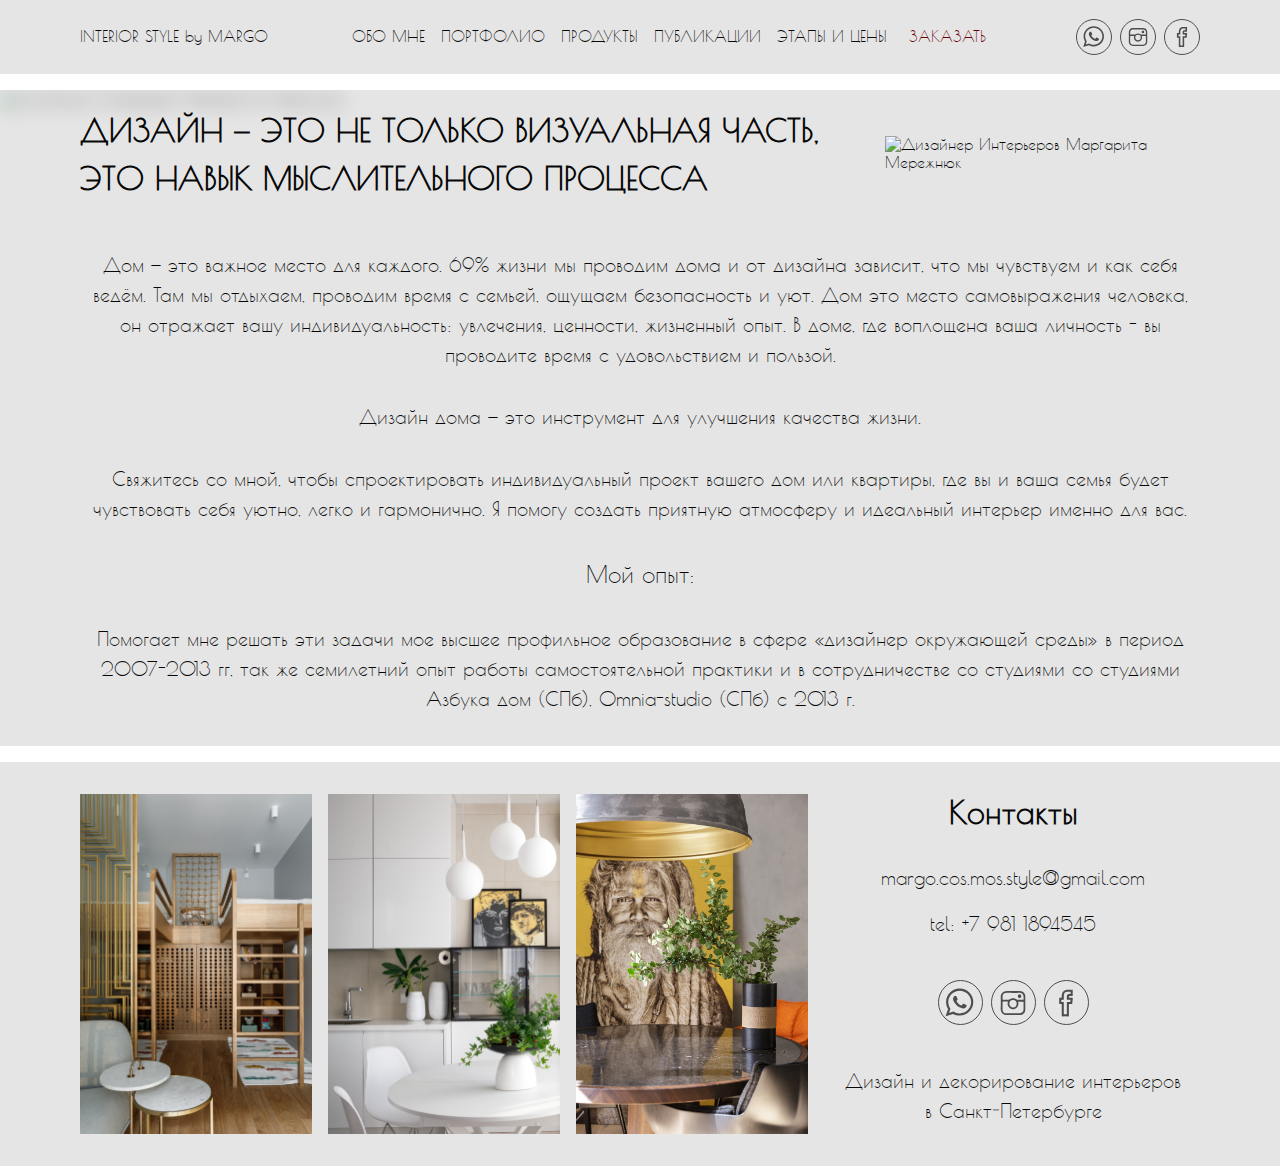
==== commit 7836d650: "Fixes" ====
--- a/about.html
+++ b/about.html
@@ -1,4 +1,4 @@
-<!DOCTYPE html><html lang="ru"><head><meta charset="UTF-8"><meta name="viewport" content="width=device-width, initial-scale=1.0"><meta http-equiv="X-UA-Compatible" content="ie=edge"><title>Обо мне | Дизайнер интерьеров в СПб Маргарита Мережнюк</title><link rel="apple-touch-icon" sizes="180x180" href="apple-touch-icon.727e1b6e.png"><link rel="icon" type="image/png" sizes="32x32" href="favicon-32x32.6a5b3f65.png"><link rel="icon" type="image/png" sizes="16x16" href="favicon-16x16.624d566c.png"><link rel="manifest" href="site.webmanifest"><link rel="preload" as="font" href="poiretone-regular-webfont.90ce4b3d.woff2" type="font/woff2" crossorigin="anonymous"><link rel="preload" as="font" href="poiretone-regular-webfont.b2cbea40.woff" type="font/woff" crossorigin="anonymous"><link rel="stylesheet" href="main.8b5c4b14.css"></head><body><header class="header"><div class="header__inner container"><div class="header__content"><a class="header__logo" href="index.html"><span>INTERIOR STYLE by MARGO</span></a><nav class="header__menu menu"><ul class="menu__list"><li class="menu__item"><a class="menu__link" href="about.html">Обо мне</a></li><li class="menu__item"><a class="menu__link">Портфолио</a><ul class="menu__dd"><li class="menu__item menu__item--dd"><a class="menu__link" href="design.html">Дизайн</a></li><li class="menu__item menu__item--dd"><a class="menu__link" href="design.html">Декорирование</a></li></ul></li><li class="menu__item"><a class="menu__link" href="products.html">Продукты</a></li><li class="menu__item"><a class="menu__link" href="press.html">Публикации</a></li><li class="menu__item"><a class="menu__link" href="price.html">Этапы и цены</a></li><li class="menu__item"><button class="menu__link menu__link--accent" type="button" data-micromodal-trigger="modal-1">Заказать</button></li></ul></nav><div class="header__contacts socials"><li class="socials__item"><a class="socials__link socials__link--wa" href="https://wa.me/79811894545" target="_blank"><svg width="30" height="30" viewBox="0 0 31 31"><path d="M30.667 14.939c0 8.25-6.74 14.938-15.056 14.938a15.1 15.1 0 01-7.276-1.857L0 30.667l2.717-8.017a14.787 14.787 0 01-2.159-7.712C.559 6.688 7.297 0 15.613 0c8.315.002 15.054 6.689 15.054 14.939zM15.61 2.382c-6.979 0-12.656 5.634-12.656 12.56 0 2.748.896 5.292 2.411 7.362l-1.58 4.663 4.862-1.545c2 1.312 4.393 2.076 6.963 2.076 6.979 0 12.658-5.633 12.658-12.559C28.27 8.016 22.59 2.382 15.61 2.382zm7.604 15.998c-.094-.151-.34-.243-.708-.427-.367-.184-2.184-1.069-2.521-1.189-.34-.123-.586-.185-.832.182-.243.367-.951 1.191-1.168 1.437-.215.245-.43.276-.799.095-.369-.186-1.559-.57-2.969-1.817-1.097-.972-1.838-2.169-2.052-2.536-.217-.366-.022-.564.161-.746.165-.165.369-.428.554-.643.185-.213.246-.364.369-.609.121-.245.06-.458-.031-.643-.092-.184-.829-1.984-1.138-2.717-.307-.732-.614-.611-.83-.611-.215 0-.461-.03-.707-.03s-.646.089-.983.456-1.291 1.252-1.291 3.054c0 1.804 1.321 3.543 1.506 3.787.186.243 2.554 4.062 6.305 5.528 3.753 1.465 3.753.976 4.429.914.678-.062 2.184-.885 2.49-1.739.308-.858.308-1.593.215-1.746z"/></svg><span class="visually-hidden">+7 981 1894545</span></a></li><li class="socials__item"><a class="socials__link socials__link--insta" href="https://www.instagram.com/cos.mos.style/" target="_blank"><svg width="30" height="30" viewBox="0 0 147 147"><path d="M73.7 117.45h-25c-10.19 0-18.06-6.44-19.83-16.42-.83-4.66-.57-9.41-.4-14.12 0-1 .17-2 .17-3 0-10.68.05-21.36-.23-32a23.3 23.3 0 011.82-10.55c3.11-6.67 8.32-10.41 15.55-11.44a58 58 0 018.3-.35h43.56c8.95 0 15.5 3.84 19.46 11.93a17.89 17.89 0 011.62 7.91q.08 24.08 0 48.16a19.6 19.6 0 01-20.07 19.86zm-.23-6.45h24.8a13.56 13.56 0 0010.36-4.17c2.67-2.86 3.58-6.34 3.64-10.08.1-5.55 0-11.1 0-16.65v-9.74c0-1-.22-1.8-1.42-1.8h-17.3c-.91 0-1.33.4-1 1.35.15.45.27.91.39 1.36 3.67 13.45-8.39 27.04-22.21 24.84-10.11-1.6-20.18-12.27-16.26-25.49.66-2.23.56-2.36-1.67-2.36-5.14 0-10.28.07-15.41 0-1.86 0-2.27.64-2.26 2.36.07 9.27 0 18.54 0 27.81a10.4 10.4 0 00.22 2.28 13.1 13.1 0 0013.1 10.33c8.36 0 16.69-.04 25.02-.04zm.2-74.68c-8.86 0-17.71-.09-26.57 0a12.53 12.53 0 00-11.94 12.19c0 3.72.06 7.44 0 11.16 0 1.65.55 2.14 2.15 2.13 6.49-.07 13-.08 19.48 0a8.14 8.14 0 005.06-1.67 19.62 19.62 0 0113.66-3.78 20.48 20.48 0 0110 3.8 7.19 7.19 0 004.22 1.61h20.9c1.16 0 1.74-.36 1.72-1.63 0-3.31.09-6.62 0-9.92-.39-9.75-6.43-14.24-14.68-14-8.05.3-16.03.12-24 .12zm.18 26.54a13.51 13.51 0 00-13.73 13.1c-.14 7.15 6.19 13.74 13.22 13.77A13.48 13.48 0 0086.87 76.3a13.08 13.08 0 00-13.02-13.43z"/><path d="M91.77 48.51c0-5.4.44-5.79 5.8-5.88s6.07.48 6.23 6.55a9.07 9.07 0 01-.17 1.58c-.47 3.05-1.31 3.85-4.38 3.91a24.85 24.85 0 01-4.76-.16 3 3 0 01-2.71-3.15c-.04-.92-.01-1.85-.01-2.85z"/></svg><span class="visually-hidden">cos.mos.style</span></a></li><li class="socials__item"><a class="socials__link socials__link--fb" href="#" target="_blank"><svg width="30" height="30" viewBox="0 0 147 147"><path class="cls-1" d="M84.11 100.06v20.07c0 1.8-.47 2.55-2.4 2.53q-10.71-.13-21.43 0c-1.93 0-2.42-.73-2.41-2.53.05-13.31 0-26.62 0-39.94 0-2.79 0-2.79-2.84-2.8h-4.48c-1.34 0-2.05-.48-2-1.93V55.98c0-1.45.7-2 2-1.94 1.62 0 3.25-.09 4.87 0 1.84.13 2.57-.53 2.48-2.43a43.28 43.28 0 01.68-10.27c1.89-9.47 8.34-15.43 17.97-16.54 6.6-.76 13.23-.25 19.85-.4 1.21 0 1.78.49 1.77 1.74v19.68c0 1.46-.72 1.94-2.05 1.93-3.25 0-6.5.06-9.74 0-1.66 0-2.33.51-2.29 2.24.1 4.49-.34 4 3.93 4.06h8.57c1.55 0 2.08.64 1.92 2.14q-1 9.67-2 19.36c-.14 1.4-.86 1.89-2.19 1.87-2.66 0-5.33.06-8 0-1.68-.06-2.29.52-2.28 2.24.12 6.76.08 13.58.07 20.4zM65.4 92.51v19.86c0 2.75 0 2.75 2.65 2.76h5.26c3.34 0 3.34 0 3.34-3.44V72.35c0-2.58.16-2.73 2.78-2.74s5.45 0 8.18 0c1.28 0 1.94-.48 2.05-1.76.09-1.1.22-2.19.36-3.29.35-2.78.32-2.82-2.55-2.82h-8.76c-1.32 0-2.09-.43-2.07-1.9 0-3.89-.1-7.8.08-11.68.21-4.65 2.74-7.2 7.34-7.91a28.1 28.1 0 014.85-.28c1.21 0 1.81-.47 1.78-1.73v-4.67c0-1.25-.54-1.72-1.76-1.74a86.24 86.24 0 00-11.86.44 12.41 12.41 0 00-8.23 4c-2.57 3-3.27 6.6-3.4 10.33-.15 4.34-.08 8.7 0 13 0 1.49-.6 2.14-2.08 2.11h-5.45c-1.33 0-1.89.55-1.85 1.87s.06 2.73 0 4.09.62 2 2 1.91c1.56-.06 3.12 0 4.67 0 2.49 0 2.69.2 2.69 2.64l-.02 20.29z"/></svg><span class="visually-hidden">Маргарита Мережнюк</span></a></li></div><div class="header__btn"><button class="hamburger menu__btn" type="button"><span class="hamburger__icon"></span><span class="visually-hidden">Открыть меню</span></button></div></div></div></header><main><section class="about"><h1 class="visually-hidden">дизайнер интерьеров Маргариты Мережнюк: обо мне</h1><article class="about__article"><header class="about__header"><img class="about__blurred" src="about.dc9d31d9.jpg" alt="Дизайнер Интерьеров Маргарита Мережнюк"><div class="container about__content about__content--row"><h3 class="about__quote">Дизайн&nbsp;&mdash; это не&nbsp;только визуальная часть, это навык мыслительного процесса</h3><img src="about.dc9d31d9.jpg" alt="Дизайнер Интерьеров Маргарита Мережнюк"></div></header><div class="about__content container"><div class="about__text"><p>Дом — это важное место для каждого. 69% жизни мы проводим дома и от дизайна зависит,
+<!DOCTYPE html><html lang="ru"><head><meta charset="UTF-8"><meta name="viewport" content="width=device-width, initial-scale=1.0"><meta http-equiv="X-UA-Compatible" content="ie=edge"><title>Обо мне | Дизайнер интерьеров в СПб Маргарита Мережнюк</title><link rel="apple-touch-icon" sizes="180x180" href="/apple-touch-icon.33b724c6.png"><link rel="icon" type="image/png" sizes="32x32" href="/favicon-32x32.43b30f10.png"><link rel="icon" type="image/png" sizes="16x16" href="/favicon-16x16.442c5440.png"><link rel="manifest" href="/site.webmanifest"><link rel="preload" as="font" href="/poiretone-regular-webfont.7232dfb4.woff2" type="font/woff2" crossorigin="anonymous"><link rel="preload" as="font" href="/poiretone-regular-webfont.cde7cb66.woff" type="font/woff" crossorigin="anonymous"><link rel="stylesheet" href="/main.39afc03c.css"></head><body><header class="header"><div class="header__inner container"><div class="header__content"><a class="header__logo" href="/index.html"><span>INTERIOR STYLE by MARGO</span></a><nav class="header__menu menu"><ul class="menu__list"><li class="menu__item"><a class="menu__link" href="/about.html">Обо мне</a></li><li class="menu__item"><a class="menu__link">Портфолио</a><ul class="menu__dd"><li class="menu__item menu__item--dd"><a class="menu__link" href="/design.html">Дизайн</a></li><li class="menu__item menu__item--dd"><a class="menu__link" href="/design.html">Декорирование</a></li></ul></li><li class="menu__item"><a class="menu__link" href="/products.html">Продукты</a></li><li class="menu__item"><a class="menu__link" href="/press.html">Публикации</a></li><li class="menu__item"><a class="menu__link" href="/price.html">Этапы и цены</a></li><li class="menu__item"><button class="menu__link menu__link--accent" type="button" data-micromodal-trigger="modal-1">Заказать</button></li></ul></nav><div class="header__contacts socials"><li class="socials__item"><a class="socials__link socials__link--wa" href="https://wa.me/79811894545" target="_blank"><svg width="30px" height="30px" viewBox="0 0 31 31"><path d="M30.667,14.939c0,8.25-6.74,14.938-15.056,14.938c-2.639,0-5.118-0.675-7.276-1.857L0,30.667l2.717-8.017                c-1.37-2.25-2.159-4.892-2.159-7.712C0.559,6.688,7.297,0,15.613,0C23.928,0.002,30.667,6.689,30.667,14.939z M15.61,2.382                c-6.979,0-12.656,5.634-12.656,12.56c0,2.748,0.896,5.292,2.411,7.362l-1.58,4.663l4.862-1.545c2,1.312,4.393,2.076,6.963,2.076                c6.979,0,12.658-5.633,12.658-12.559C28.27,8.016,22.59,2.382,15.61,2.382z M23.214,18.38c-0.094-0.151-0.34-0.243-0.708-0.427                c-0.367-0.184-2.184-1.069-2.521-1.189c-0.34-0.123-0.586-0.185-0.832,0.182c-0.243,0.367-0.951,1.191-1.168,1.437                c-0.215,0.245-0.43,0.276-0.799,0.095c-0.369-0.186-1.559-0.57-2.969-1.817c-1.097-0.972-1.838-2.169-2.052-2.536                c-0.217-0.366-0.022-0.564,0.161-0.746c0.165-0.165,0.369-0.428,0.554-0.643c0.185-0.213,0.246-0.364,0.369-0.609                c0.121-0.245,0.06-0.458-0.031-0.643c-0.092-0.184-0.829-1.984-1.138-2.717c-0.307-0.732-0.614-0.611-0.83-0.611                c-0.215,0-0.461-0.03-0.707-0.03S9.897,8.215,9.56,8.582s-1.291,1.252-1.291,3.054c0,1.804,1.321,3.543,1.506,3.787                c0.186,0.243,2.554,4.062,6.305,5.528c3.753,1.465,3.753,0.976,4.429,0.914c0.678-0.062,2.184-0.885,2.49-1.739                C23.307,19.268,23.307,18.533,23.214,18.38z"></path></svg><span class="visually-hidden">+7 981 1894545</span></a></li><li class="socials__item"><a class="socials__link socials__link--insta" href="https://www.instagram.com/cos.mos.style/" target="_blank"><svg width="30px" height="30px" viewBox="0 0 147 147"><path d="M75.15,118.94h-25c-10.19,0-18.06-6.44-19.83-16.42-.83-4.66-.57-9.41-.4-14.12,0-1,.17-2,.17-3,0-10.68.05-21.36-.23-32a23.3,23.3,0,0,1,1.82-10.55C34.79,36.18,40,32.44,47.23,31.41a58,58,0,0,1,8.3-.35q21.78,0,43.56,0c8.95,0,15.5,3.84,19.46,11.93a17.89,17.89,0,0,1,1.62,7.91q.08,24.08,0,48.16a19.6,19.6,0,0,1-20.07,19.86Zm-.23-6.45c8.27,0,16.53,0,24.8,0a13.56,13.56,0,0,0,10.36-4.17c2.67-2.86,3.58-6.34,3.64-10.08.1-5.55,0-11.1,0-16.65,0-3.25,0-6.5,0-9.74,0-1-.22-1.8-1.42-1.8H95c-.91,0-1.33.4-1,1.35.15.45.27.91.39,1.36C98.06,86.21,86,99.8,72.18,97.6,62.07,96,52,85.33,55.92,72.11c.66-2.23.56-2.36-1.67-2.36-5.14,0-10.28.07-15.41,0-1.86,0-2.27.64-2.26,2.36.07,9.27,0,18.54,0,27.81a10.4,10.4,0,0,0,.22,2.28,13.1,13.1,0,0,0,13.1,10.33C58.26,112.53,66.59,112.49,74.92,112.49Zm.2-74.68v0c-8.86,0-17.71-.09-26.57,0A12.53,12.53,0,0,0,36.61,50c0,3.72.06,7.44,0,11.16,0,1.65.55,2.14,2.15,2.13,6.49-.07,13-.08,19.48,0a8.14,8.14,0,0,0,5.06-1.67,19.62,19.62,0,0,1,13.66-3.78,20.48,20.48,0,0,1,10,3.8,7.19,7.19,0,0,0,4.22,1.61q10.45,0,20.9,0c1.16,0,1.74-.36,1.72-1.63,0-3.31.09-6.62,0-9.92-.39-9.75-6.43-14.24-14.68-14C91.07,38,83.09,37.82,75.12,37.82Zm.18,26.54a13.51,13.51,0,0,0-13.73,13.1c-.14,7.15,6.19,13.74,13.22,13.77A13.48,13.48,0,0,0,88.32,77.79,13.08,13.08,0,0,0,75.3,64.36Z" transform="translate(-1.45 -1.49)"></path><path d="M93.22,50c0-5.4.44-5.79,5.8-5.88s6.07.48,6.23,6.55a9.07,9.07,0,0,1-.17,1.58c-.47,3.05-1.31,3.85-4.38,3.91A24.85,24.85,0,0,1,95.94,56a3,3,0,0,1-2.71-3.15C93.19,51.93,93.22,51,93.22,50Z" transform="translate(-1.45 -1.49)"></path></svg><span class="visually-hidden">cos.mos.style</span></a></li><li class="socials__item"><a class="socials__link socials__link--fb" href="#" target="_blank"><svg width="30px" height="30px" viewBox="0 0 147 147"><path class="cls-1" d="M85.56,101.55c0,6.69,0,13.38,0,20.07,0,1.8-.47,2.55-2.4,2.53q-10.71-.13-21.43,0c-1.93,0-2.42-.73-2.41-2.53.05-13.31,0-26.62,0-39.94,0-2.79,0-2.79-2.84-2.8-1.49,0-3,0-4.48,0-1.34,0-2.05-.48-2-1.93q0-9.74,0-19.48c0-1.45.7-2,2-1.94,1.62,0,3.25-.09,4.87,0,1.84.13,2.57-.53,2.48-2.43a43.28,43.28,0,0,1,.68-10.27C61.92,33.36,68.37,27.4,78,26.29c6.6-.76,13.23-.25,19.85-.4,1.21,0,1.78.49,1.77,1.74q0,9.84,0,19.68c0,1.46-.72,1.94-2.05,1.93-3.25,0-6.5.06-9.74,0-1.66,0-2.33.51-2.29,2.24.1,4.49-.34,4,3.93,4.06,2.86,0,5.72,0,8.57,0,1.55,0,2.08.64,1.92,2.14q-1,9.67-2,19.36c-.14,1.4-.86,1.89-2.19,1.87-2.66,0-5.33.06-8,0-1.68-.06-2.29.52-2.28,2.24C85.61,87.91,85.57,94.73,85.56,101.55ZM66.85,94q0,9.93,0,19.86c0,2.75,0,2.75,2.65,2.76h5.26c3.34,0,3.34,0,3.34-3.44q0-19.67,0-39.34c0-2.58.16-2.73,2.78-2.74s5.45,0,8.18,0c1.28,0,1.94-.48,2.05-1.76.09-1.1.22-2.19.36-3.29.35-2.78.32-2.82-2.55-2.82s-5.84,0-8.76,0c-1.32,0-2.09-.43-2.07-1.9,0-3.89-.1-7.8.08-11.68.21-4.65,2.74-7.2,7.34-7.91a28.1,28.1,0,0,1,4.85-.28c1.21,0,1.81-.47,1.78-1.73,0-1.56,0-3.12,0-4.67,0-1.25-.54-1.72-1.76-1.74a86.24,86.24,0,0,0-11.86.44,12.41,12.41,0,0,0-8.23,4c-2.57,3-3.27,6.6-3.4,10.33-.15,4.34-.08,8.7,0,13,0,1.49-.6,2.14-2.08,2.11-1.82,0-3.64,0-5.45,0-1.33,0-1.89.55-1.85,1.87s.06,2.73,0,4.09.62,2,2,1.91c1.56-.06,3.12,0,4.67,0,2.49,0,2.69.2,2.69,2.64Q66.86,83.89,66.85,94Z" transform="translate(-1.45 -1.49)"></path></svg><span class="visually-hidden">Маргарита Мережнюк</span></a></li></div><div class="header__btn"><button class="hamburger menu__btn" type="button"><span class="hamburger__icon"></span><span class="visually-hidden">Открыть меню</span></button></div></div></div></header><main><section class="about"><h1 class="visually-hidden">дизайнер интерьеров Маргариты Мережнюк: обо мне</h1><article class="about__article"><header class="about__header"><img class="about__blurred" src="/about.362ad159.jpg" alt="Дизайнер Интерьеров Маргарита Мережнюк"><div class="container about__content about__content--row"><h3 class="about__quote">Дизайн&nbsp;&mdash; это не&nbsp;только визуальная часть, это навык мыслительного процесса</h3><img src="/about.362ad159.jpg" alt="Дизайнер Интерьеров Маргарита Мережнюк"></div></header><div class="about__content container"><div class="about__text"><p>Дом — это важное место для каждого. 69% жизни мы проводим дома и от дизайна зависит,
 что мы чувствуем и как себя ведём. Там мы отдыхаем,
 проводим время с семьей, ощущаем безопасность и уют.
 Дом это место самовыражения человека, он отражает вашу индивидуальность:
@@ -12,4 +12,4 @@
 так же семилетний опыт работы самостоятельной практики и
 в сотрудничестве со студиями ​со студиями
 Азбука дом (СПб), Omnia-studio (СПб) с 2013 г.
-</p></div></div></article></section><section class="modal" id="modal-1" aria-hidden="true"><div class="modal__overlay" tabindex="-1" data-micromodal-close=""><div class="modal__container modal__container--s" role="dialog" aria-modal="true" aria-labelledby="modal-1-title"><header class="modal__header"><h2 class="modal__title heading heading--l" id="modal-1-title">Оставить заявку</h2><button class="modal__close" aria-label="Close modal" data-micromodal-close=""></button></header><div class="modal__content" id="modal-1-content"><form class="form" action="send"><fieldset class="form__field"><label class="form__label" for="user-name"><input class="form__input" type="text" id="user-name" name="user-name" placeholder=" " required><span class="form__input-label">Ваше имя</span><span class="form__focus-bg"></span></label></fieldset><fieldset class="form__field"><label class="form__label" for="user-phone"><input class="form__input" type="text" id="user-phone" name="user-phone" placeholder=" " minlength="16" maxlength="16" required><span class="form__input-label">Телефон</span><span class="form__focus-bg"></span></label></fieldset><div class="modal__footer"><button class="btn btn--secondary">Отправить</button></div></form></div></div></div></section></main><footer class="footer"><div class="container footer__inner"><div class="footer__block footer__block--l"><ul class="footer__pics"><li><img src="footer3.1924f836.jpg" alt="Фото стильного интерьера в СПб"></li><li><img src="footer2.19a45ef6.jpg" alt="Фото стильного интерьера в СПб"></li><li><img src="footer1.c38f30c1.jpg" alt="Фото стильного интерьера в СПб"></li></ul></div><div class="footer__block footer__block--clmn"><h3 class="heading heading--l">Контакты</h3><p><a class="footer__link" href="mailto:margo.cos.mos.style@gmail.com">margo.cos.mos.style@gmail.com</a></p><p><span>tel:&nbsp;</span><a class="footer__link" href="tel:+7981189454">+7 981 1894545</a></p><ul class="socials socials--footer"><li class="socials__item"><a class="socials__link socials__link--wa" href="https://wa.me/79811894545" target="_blank"><svg width="40" height="40" viewBox="0 0 31 31"><path d="M30.667 14.939c0 8.25-6.74 14.938-15.056 14.938a15.1 15.1 0 01-7.276-1.857L0 30.667l2.717-8.017a14.787 14.787 0 01-2.159-7.712C.559 6.688 7.297 0 15.613 0c8.315.002 15.054 6.689 15.054 14.939zM15.61 2.382c-6.979 0-12.656 5.634-12.656 12.56 0 2.748.896 5.292 2.411 7.362l-1.58 4.663 4.862-1.545c2 1.312 4.393 2.076 6.963 2.076 6.979 0 12.658-5.633 12.658-12.559C28.27 8.016 22.59 2.382 15.61 2.382zm7.604 15.998c-.094-.151-.34-.243-.708-.427-.367-.184-2.184-1.069-2.521-1.189-.34-.123-.586-.185-.832.182-.243.367-.951 1.191-1.168 1.437-.215.245-.43.276-.799.095-.369-.186-1.559-.57-2.969-1.817-1.097-.972-1.838-2.169-2.052-2.536-.217-.366-.022-.564.161-.746.165-.165.369-.428.554-.643.185-.213.246-.364.369-.609.121-.245.06-.458-.031-.643-.092-.184-.829-1.984-1.138-2.717-.307-.732-.614-.611-.83-.611-.215 0-.461-.03-.707-.03s-.646.089-.983.456-1.291 1.252-1.291 3.054c0 1.804 1.321 3.543 1.506 3.787.186.243 2.554 4.062 6.305 5.528 3.753 1.465 3.753.976 4.429.914.678-.062 2.184-.885 2.49-1.739.308-.858.308-1.593.215-1.746z"/></svg><span class="visually-hidden">+7 981 1894545</span></a></li><li class="socials__item"><a class="socials__link socials__link--insta" href="https://www.instagram.com/cos.mos.style/" target="_blank"><svg width="40" height="40" viewBox="0 0 147 147"><path d="M73.7 117.45h-25c-10.19 0-18.06-6.44-19.83-16.42-.83-4.66-.57-9.41-.4-14.12 0-1 .17-2 .17-3 0-10.68.05-21.36-.23-32a23.3 23.3 0 011.82-10.55c3.11-6.67 8.32-10.41 15.55-11.44a58 58 0 018.3-.35h43.56c8.95 0 15.5 3.84 19.46 11.93a17.89 17.89 0 011.62 7.91q.08 24.08 0 48.16a19.6 19.6 0 01-20.07 19.86zm-.23-6.45h24.8a13.56 13.56 0 0010.36-4.17c2.67-2.86 3.58-6.34 3.64-10.08.1-5.55 0-11.1 0-16.65v-9.74c0-1-.22-1.8-1.42-1.8h-17.3c-.91 0-1.33.4-1 1.35.15.45.27.91.39 1.36 3.67 13.45-8.39 27.04-22.21 24.84-10.11-1.6-20.18-12.27-16.26-25.49.66-2.23.56-2.36-1.67-2.36-5.14 0-10.28.07-15.41 0-1.86 0-2.27.64-2.26 2.36.07 9.27 0 18.54 0 27.81a10.4 10.4 0 00.22 2.28 13.1 13.1 0 0013.1 10.33c8.36 0 16.69-.04 25.02-.04zm.2-74.68c-8.86 0-17.71-.09-26.57 0a12.53 12.53 0 00-11.94 12.19c0 3.72.06 7.44 0 11.16 0 1.65.55 2.14 2.15 2.13 6.49-.07 13-.08 19.48 0a8.14 8.14 0 005.06-1.67 19.62 19.62 0 0113.66-3.78 20.48 20.48 0 0110 3.8 7.19 7.19 0 004.22 1.61h20.9c1.16 0 1.74-.36 1.72-1.63 0-3.31.09-6.62 0-9.92-.39-9.75-6.43-14.24-14.68-14-8.05.3-16.03.12-24 .12zm.18 26.54a13.51 13.51 0 00-13.73 13.1c-.14 7.15 6.19 13.74 13.22 13.77A13.48 13.48 0 0086.87 76.3a13.08 13.08 0 00-13.02-13.43z"/><path d="M91.77 48.51c0-5.4.44-5.79 5.8-5.88s6.07.48 6.23 6.55a9.07 9.07 0 01-.17 1.58c-.47 3.05-1.31 3.85-4.38 3.91a24.85 24.85 0 01-4.76-.16 3 3 0 01-2.71-3.15c-.04-.92-.01-1.85-.01-2.85z"/></svg><span class="visually-hidden">cos.mos.style</span></a></li><li class="socials__item"><a class="socials__link socials__link--fb" href="#" target="_blank"><svg width="40" height="40" viewBox="0 0 147 147"><path class="cls-1" d="M84.11 100.06v20.07c0 1.8-.47 2.55-2.4 2.53q-10.71-.13-21.43 0c-1.93 0-2.42-.73-2.41-2.53.05-13.31 0-26.62 0-39.94 0-2.79 0-2.79-2.84-2.8h-4.48c-1.34 0-2.05-.48-2-1.93V55.98c0-1.45.7-2 2-1.94 1.62 0 3.25-.09 4.87 0 1.84.13 2.57-.53 2.48-2.43a43.28 43.28 0 01.68-10.27c1.89-9.47 8.34-15.43 17.97-16.54 6.6-.76 13.23-.25 19.85-.4 1.21 0 1.78.49 1.77 1.74v19.68c0 1.46-.72 1.94-2.05 1.93-3.25 0-6.5.06-9.74 0-1.66 0-2.33.51-2.29 2.24.1 4.49-.34 4 3.93 4.06h8.57c1.55 0 2.08.64 1.92 2.14q-1 9.67-2 19.36c-.14 1.4-.86 1.89-2.19 1.87-2.66 0-5.33.06-8 0-1.68-.06-2.29.52-2.28 2.24.12 6.76.08 13.58.07 20.4zM65.4 92.51v19.86c0 2.75 0 2.75 2.65 2.76h5.26c3.34 0 3.34 0 3.34-3.44V72.35c0-2.58.16-2.73 2.78-2.74s5.45 0 8.18 0c1.28 0 1.94-.48 2.05-1.76.09-1.1.22-2.19.36-3.29.35-2.78.32-2.82-2.55-2.82h-8.76c-1.32 0-2.09-.43-2.07-1.9 0-3.89-.1-7.8.08-11.68.21-4.65 2.74-7.2 7.34-7.91a28.1 28.1 0 014.85-.28c1.21 0 1.81-.47 1.78-1.73v-4.67c0-1.25-.54-1.72-1.76-1.74a86.24 86.24 0 00-11.86.44 12.41 12.41 0 00-8.23 4c-2.57 3-3.27 6.6-3.4 10.33-.15 4.34-.08 8.7 0 13 0 1.49-.6 2.14-2.08 2.11h-5.45c-1.33 0-1.89.55-1.85 1.87s.06 2.73 0 4.09.62 2 2 1.91c1.56-.06 3.12 0 4.67 0 2.49 0 2.69.2 2.69 2.64l-.02 20.29z"/></svg><span class="visually-hidden">Маргарита Мережнюк</span></a></li></ul><p class="footer__text">Дизайн и&nbsp;декорирование интерьеров в&nbsp;Санкт&#8209;Петербурге</p></div></div></footer><script src="main.95c8bf3d.js"></script></body></html>+</p></div></div></article></section><section class="modal" id="modal-1" aria-hidden="true"><div class="modal__overlay" tabindex="-1" data-micromodal-close=""><div class="modal__container modal__container--s" role="dialog" aria-modal="true" aria-labelledby="modal-1-title"><header class="modal__header"><h2 class="modal__title heading heading--l" id="modal-1-title">Оставить заявку</h2><button class="modal__close" aria-label="Close modal" data-micromodal-close=""></button></header><div class="modal__content" id="modal-1-content"><form class="form" action="send"><fieldset class="form__field"><label class="form__label" for="user-name"><input class="form__input" type="text" id="user-name" name="user-name" placeholder=" " required=""><span class="form__input-label">Ваше имя</span><span class="form__focus-bg"></span></label></fieldset><fieldset class="form__field"><label class="form__label" for="user-phone"><input class="form__input" type="text" id="user-phone" name="user-phone" placeholder=" " minlength="16" maxlength="16" required=""><span class="form__input-label">Телефон</span><span class="form__focus-bg"></span></label></fieldset><div class="modal__footer"><button class="btn btn--secondary">Отправить</button></div></form></div></div></div></section></main><footer class="footer"><div class="container footer__inner"><div class="footer__block footer__block--l"><ul class="footer__pics"><li><img src="/footer3.99a5dfcf.jpg" alt="Фото стильного интерьера в СПб"></li><li><img src="/footer2.e561eb14.jpg" alt="Фото стильного интерьера в СПб"></li><li><img src="/footer1.2485b74e.jpg" alt="Фото стильного интерьера в СПб"></li></ul></div><div class="footer__block footer__block--clmn"><h3 class="heading heading--l">Контакты</h3><p><a class="footer__link" href="mailto:margo.cos.mos.style@gmail.com">margo.cos.mos.style@gmail.com</a></p><p><span>tel:&nbsp;</span><a class="footer__link" href="tel:+7981189454">+7 981 1894545</a></p><ul class="socials socials--footer"><li class="socials__item"><a class="socials__link socials__link--wa" href="https://wa.me/79811894545" target="_blank"><svg width="40px" height="40px" viewBox="0 0 31 31"><path d="M30.667,14.939c0,8.25-6.74,14.938-15.056,14.938c-2.639,0-5.118-0.675-7.276-1.857L0,30.667l2.717-8.017                c-1.37-2.25-2.159-4.892-2.159-7.712C0.559,6.688,7.297,0,15.613,0C23.928,0.002,30.667,6.689,30.667,14.939z M15.61,2.382                c-6.979,0-12.656,5.634-12.656,12.56c0,2.748,0.896,5.292,2.411,7.362l-1.58,4.663l4.862-1.545c2,1.312,4.393,2.076,6.963,2.076                c6.979,0,12.658-5.633,12.658-12.559C28.27,8.016,22.59,2.382,15.61,2.382z M23.214,18.38c-0.094-0.151-0.34-0.243-0.708-0.427                c-0.367-0.184-2.184-1.069-2.521-1.189c-0.34-0.123-0.586-0.185-0.832,0.182c-0.243,0.367-0.951,1.191-1.168,1.437                c-0.215,0.245-0.43,0.276-0.799,0.095c-0.369-0.186-1.559-0.57-2.969-1.817c-1.097-0.972-1.838-2.169-2.052-2.536                c-0.217-0.366-0.022-0.564,0.161-0.746c0.165-0.165,0.369-0.428,0.554-0.643c0.185-0.213,0.246-0.364,0.369-0.609                c0.121-0.245,0.06-0.458-0.031-0.643c-0.092-0.184-0.829-1.984-1.138-2.717c-0.307-0.732-0.614-0.611-0.83-0.611                c-0.215,0-0.461-0.03-0.707-0.03S9.897,8.215,9.56,8.582s-1.291,1.252-1.291,3.054c0,1.804,1.321,3.543,1.506,3.787                c0.186,0.243,2.554,4.062,6.305,5.528c3.753,1.465,3.753,0.976,4.429,0.914c0.678-0.062,2.184-0.885,2.49-1.739                C23.307,19.268,23.307,18.533,23.214,18.38z"></path></svg><span class="visually-hidden">+7 981 1894545</span></a></li><li class="socials__item"><a class="socials__link socials__link--insta" href="https://www.instagram.com/cos.mos.style/" target="_blank"><svg width="40px" height="40px" viewBox="0 0 147 147"><path d="M75.15,118.94h-25c-10.19,0-18.06-6.44-19.83-16.42-.83-4.66-.57-9.41-.4-14.12,0-1,.17-2,.17-3,0-10.68.05-21.36-.23-32a23.3,23.3,0,0,1,1.82-10.55C34.79,36.18,40,32.44,47.23,31.41a58,58,0,0,1,8.3-.35q21.78,0,43.56,0c8.95,0,15.5,3.84,19.46,11.93a17.89,17.89,0,0,1,1.62,7.91q.08,24.08,0,48.16a19.6,19.6,0,0,1-20.07,19.86Zm-.23-6.45c8.27,0,16.53,0,24.8,0a13.56,13.56,0,0,0,10.36-4.17c2.67-2.86,3.58-6.34,3.64-10.08.1-5.55,0-11.1,0-16.65,0-3.25,0-6.5,0-9.74,0-1-.22-1.8-1.42-1.8H95c-.91,0-1.33.4-1,1.35.15.45.27.91.39,1.36C98.06,86.21,86,99.8,72.18,97.6,62.07,96,52,85.33,55.92,72.11c.66-2.23.56-2.36-1.67-2.36-5.14,0-10.28.07-15.41,0-1.86,0-2.27.64-2.26,2.36.07,9.27,0,18.54,0,27.81a10.4,10.4,0,0,0,.22,2.28,13.1,13.1,0,0,0,13.1,10.33C58.26,112.53,66.59,112.49,74.92,112.49Zm.2-74.68v0c-8.86,0-17.71-.09-26.57,0A12.53,12.53,0,0,0,36.61,50c0,3.72.06,7.44,0,11.16,0,1.65.55,2.14,2.15,2.13,6.49-.07,13-.08,19.48,0a8.14,8.14,0,0,0,5.06-1.67,19.62,19.62,0,0,1,13.66-3.78,20.48,20.48,0,0,1,10,3.8,7.19,7.19,0,0,0,4.22,1.61q10.45,0,20.9,0c1.16,0,1.74-.36,1.72-1.63,0-3.31.09-6.62,0-9.92-.39-9.75-6.43-14.24-14.68-14C91.07,38,83.09,37.82,75.12,37.82Zm.18,26.54a13.51,13.51,0,0,0-13.73,13.1c-.14,7.15,6.19,13.74,13.22,13.77A13.48,13.48,0,0,0,88.32,77.79,13.08,13.08,0,0,0,75.3,64.36Z" transform="translate(-1.45 -1.49)"></path><path d="M93.22,50c0-5.4.44-5.79,5.8-5.88s6.07.48,6.23,6.55a9.07,9.07,0,0,1-.17,1.58c-.47,3.05-1.31,3.85-4.38,3.91A24.85,24.85,0,0,1,95.94,56a3,3,0,0,1-2.71-3.15C93.19,51.93,93.22,51,93.22,50Z" transform="translate(-1.45 -1.49)"></path></svg><span class="visually-hidden">cos.mos.style</span></a></li><li class="socials__item"><a class="socials__link socials__link--fb" href="#" target="_blank"><svg width="40px" height="40px" viewBox="0 0 147 147"><path class="cls-1" d="M85.56,101.55c0,6.69,0,13.38,0,20.07,0,1.8-.47,2.55-2.4,2.53q-10.71-.13-21.43,0c-1.93,0-2.42-.73-2.41-2.53.05-13.31,0-26.62,0-39.94,0-2.79,0-2.79-2.84-2.8-1.49,0-3,0-4.48,0-1.34,0-2.05-.48-2-1.93q0-9.74,0-19.48c0-1.45.7-2,2-1.94,1.62,0,3.25-.09,4.87,0,1.84.13,2.57-.53,2.48-2.43a43.28,43.28,0,0,1,.68-10.27C61.92,33.36,68.37,27.4,78,26.29c6.6-.76,13.23-.25,19.85-.4,1.21,0,1.78.49,1.77,1.74q0,9.84,0,19.68c0,1.46-.72,1.94-2.05,1.93-3.25,0-6.5.06-9.74,0-1.66,0-2.33.51-2.29,2.24.1,4.49-.34,4,3.93,4.06,2.86,0,5.72,0,8.57,0,1.55,0,2.08.64,1.92,2.14q-1,9.67-2,19.36c-.14,1.4-.86,1.89-2.19,1.87-2.66,0-5.33.06-8,0-1.68-.06-2.29.52-2.28,2.24C85.61,87.91,85.57,94.73,85.56,101.55ZM66.85,94q0,9.93,0,19.86c0,2.75,0,2.75,2.65,2.76h5.26c3.34,0,3.34,0,3.34-3.44q0-19.67,0-39.34c0-2.58.16-2.73,2.78-2.74s5.45,0,8.18,0c1.28,0,1.94-.48,2.05-1.76.09-1.1.22-2.19.36-3.29.35-2.78.32-2.82-2.55-2.82s-5.84,0-8.76,0c-1.32,0-2.09-.43-2.07-1.9,0-3.89-.1-7.8.08-11.68.21-4.65,2.74-7.2,7.34-7.91a28.1,28.1,0,0,1,4.85-.28c1.21,0,1.81-.47,1.78-1.73,0-1.56,0-3.12,0-4.67,0-1.25-.54-1.72-1.76-1.74a86.24,86.24,0,0,0-11.86.44,12.41,12.41,0,0,0-8.23,4c-2.57,3-3.27,6.6-3.4,10.33-.15,4.34-.08,8.7,0,13,0,1.49-.6,2.14-2.08,2.11-1.82,0-3.64,0-5.45,0-1.33,0-1.89.55-1.85,1.87s.06,2.73,0,4.09.62,2,2,1.91c1.56-.06,3.12,0,4.67,0,2.49,0,2.69.2,2.69,2.64Q66.86,83.89,66.85,94Z" transform="translate(-1.45 -1.49)"></path></svg><span class="visually-hidden">Маргарита Мережнюк</span></a></li></ul><p class="footer__text">Дизайн и&nbsp;декорирование интерьеров в&nbsp;Санкт&#8209;Петербурге</p></div></div></footer><script src="/main.1f19ae8e.js"></script></body></html>--- a/main.39afc03c.css
+++ b/main.39afc03c.css
@@ -0,0 +1,2574 @@
+@charset "UTF-8";
+/*! normalize.css v8.0.1 | MIT License | github.com/necolas/normalize.css */
+/* Document
+   ========================================================================== */
+/**
+ * 1. Correct the line height in all browsers.
+ * 2. Prevent adjustments of font size after orientation changes in iOS.
+ */
+html {
+  line-height: 1.15;
+  /* 1 */
+  -webkit-text-size-adjust: 100%;
+  /* 2 */
+}
+
+/* Sections
+   ========================================================================== */
+/**
+ * Remove the margin in all browsers.
+ */
+body {
+  margin: 0;
+}
+
+/**
+ * Render the `main` element consistently in IE.
+ */
+main {
+  display: block;
+}
+
+/**
+ * Correct the font size and margin on `h1` elements within `section` and
+ * `article` contexts in Chrome, Firefox, and Safari.
+ */
+h1 {
+  font-size: 2em;
+  margin: 0.67em 0;
+}
+
+/* Grouping content
+   ========================================================================== */
+/**
+ * 1. Add the correct box sizing in Firefox.
+ * 2. Show the overflow in Edge and IE.
+ */
+hr {
+  box-sizing: content-box;
+  /* 1 */
+  height: 0;
+  /* 1 */
+  overflow: visible;
+  /* 2 */
+}
+
+/**
+ * 1. Correct the inheritance and scaling of font size in all browsers.
+ * 2. Correct the odd `em` font sizing in all browsers.
+ */
+pre {
+  font-family: monospace, monospace;
+  /* 1 */
+  font-size: 1em;
+  /* 2 */
+}
+
+/* Text-level semantics
+   ========================================================================== */
+/**
+ * Remove the gray background on active links in IE 10.
+ */
+a {
+  background-color: transparent;
+}
+
+/**
+ * 1. Remove the bottom border in Chrome 57-
+ * 2. Add the correct text decoration in Chrome, Edge, IE, Opera, and Safari.
+ */
+abbr[title] {
+  border-bottom: none;
+  /* 1 */
+  text-decoration: underline;
+  /* 2 */
+  text-decoration: underline dotted;
+  /* 2 */
+}
+
+/**
+ * Add the correct font weight in Chrome, Edge, and Safari.
+ */
+b,
+strong {
+  font-weight: bolder;
+}
+
+/**
+ * 1. Correct the inheritance and scaling of font size in all browsers.
+ * 2. Correct the odd `em` font sizing in all browsers.
+ */
+code,
+kbd,
+samp {
+  font-family: monospace, monospace;
+  /* 1 */
+  font-size: 1em;
+  /* 2 */
+}
+
+/**
+ * Add the correct font size in all browsers.
+ */
+small {
+  font-size: 80%;
+}
+
+/**
+ * Prevent `sub` and `sup` elements from affecting the line height in
+ * all browsers.
+ */
+sub,
+sup {
+  font-size: 75%;
+  line-height: 0;
+  position: relative;
+  vertical-align: baseline;
+}
+
+sub {
+  bottom: -0.25em;
+}
+
+sup {
+  top: -0.5em;
+}
+
+/* Embedded content
+   ========================================================================== */
+/**
+ * Remove the border on images inside links in IE 10.
+ */
+img {
+  border-style: none;
+}
+
+/* Forms
+   ========================================================================== */
+/**
+ * 1. Change the font styles in all browsers.
+ * 2. Remove the margin in Firefox and Safari.
+ */
+button,
+input,
+optgroup,
+select,
+textarea {
+  font-family: inherit;
+  /* 1 */
+  font-size: 100%;
+  /* 1 */
+  line-height: 1.15;
+  /* 1 */
+  margin: 0;
+  /* 2 */
+}
+
+/**
+ * Show the overflow in IE.
+ * 1. Show the overflow in Edge.
+ */
+button,
+input {
+  /* 1 */
+  overflow: visible;
+}
+
+/**
+ * Remove the inheritance of text transform in Edge, Firefox, and IE.
+ * 1. Remove the inheritance of text transform in Firefox.
+ */
+button,
+select {
+  /* 1 */
+  text-transform: none;
+}
+
+/**
+ * Correct the inability to style clickable types in iOS and Safari.
+ */
+button,
+[type=button],
+[type=reset],
+[type=submit] {
+  -webkit-appearance: button;
+}
+
+/**
+ * Remove the inner border and padding in Firefox.
+ */
+button::-moz-focus-inner,
+[type=button]::-moz-focus-inner,
+[type=reset]::-moz-focus-inner,
+[type=submit]::-moz-focus-inner {
+  border-style: none;
+  padding: 0;
+}
+
+/**
+ * Restore the focus styles unset by the previous rule.
+ */
+button:-moz-focusring,
+[type=button]:-moz-focusring,
+[type=reset]:-moz-focusring,
+[type=submit]:-moz-focusring {
+  outline: 1px dotted ButtonText;
+}
+
+/**
+ * Correct the padding in Firefox.
+ */
+fieldset {
+  padding: 0.35em 0.75em 0.625em;
+}
+
+/**
+ * 1. Correct the text wrapping in Edge and IE.
+ * 2. Correct the color inheritance from `fieldset` elements in IE.
+ * 3. Remove the padding so developers are not caught out when they zero out
+ *    `fieldset` elements in all browsers.
+ */
+legend {
+  box-sizing: border-box;
+  /* 1 */
+  color: inherit;
+  /* 2 */
+  display: table;
+  /* 1 */
+  max-width: 100%;
+  /* 1 */
+  padding: 0;
+  /* 3 */
+  white-space: normal;
+  /* 1 */
+}
+
+/**
+ * Add the correct vertical alignment in Chrome, Firefox, and Opera.
+ */
+progress {
+  vertical-align: baseline;
+}
+
+/**
+ * Remove the default vertical scrollbar in IE 10+.
+ */
+textarea {
+  overflow: auto;
+}
+
+/**
+ * 1. Add the correct box sizing in IE 10.
+ * 2. Remove the padding in IE 10.
+ */
+[type=checkbox],
+[type=radio] {
+  box-sizing: border-box;
+  /* 1 */
+  padding: 0;
+  /* 2 */
+}
+
+/**
+ * Correct the cursor style of increment and decrement buttons in Chrome.
+ */
+[type=number]::-webkit-inner-spin-button,
+[type=number]::-webkit-outer-spin-button {
+  height: auto;
+}
+
+/**
+ * 1. Correct the odd appearance in Chrome and Safari.
+ * 2. Correct the outline style in Safari.
+ */
+[type=search] {
+  -webkit-appearance: textfield;
+  /* 1 */
+  outline-offset: -2px;
+  /* 2 */
+}
+
+/**
+ * Remove the inner padding in Chrome and Safari on macOS.
+ */
+[type=search]::-webkit-search-decoration {
+  -webkit-appearance: none;
+}
+
+/**
+ * 1. Correct the inability to style clickable types in iOS and Safari.
+ * 2. Change font properties to `inherit` in Safari.
+ */
+::-webkit-file-upload-button {
+  -webkit-appearance: button;
+  /* 1 */
+  font: inherit;
+  /* 2 */
+}
+
+/* Interactive
+   ========================================================================== */
+/*
+ * Add the correct display in Edge, IE 10+, and Firefox.
+ */
+details {
+  display: block;
+}
+
+/*
+ * Add the correct display in all browsers.
+ */
+summary {
+  display: list-item;
+}
+
+/* Misc
+   ========================================================================== */
+/**
+ * Add the correct display in IE 10+.
+ */
+template {
+  display: none;
+}
+
+/**
+ * Add the correct display in IE 10.
+ */
+[hidden] {
+  display: none;
+}
+
+@font-face {
+  font-family: "Poiret One";
+  font-weight: 400;
+  font-style: normal;
+  src: local("Poiret One"), url("/poiretone-regular-webfont.7232dfb4.woff2") format("woff2"), url("/poiretone-regular-webfont.cde7cb66.woff") format("woff");
+}
+body {
+  margin: 0;
+  color: #070707;
+  display: flex;
+  flex-direction: column;
+  min-height: 100vh;
+  min-width: 320px;
+  font-family: "Poiret One", Arial, sans-serif;
+}
+@media screen and (max-width: 767px) {
+  body.open {
+    overflow: hidden;
+  }
+}
+body * {
+  box-sizing: border-box;
+}
+body *::selection {
+  background: #D9D0C7;
+  /* Safari */
+}
+body *::-moz-selection {
+  background: #D9D0C7;
+  /* Firefox */
+}
+
+main {
+  flex-grow: 1;
+}
+
+.visually-hidden:not(:focus):not(:active),
+input[type=checkbox].visually-hidden,
+input[type=radio].visually-hidden {
+  position: absolute;
+  width: 1px;
+  height: 1px;
+  margin: -1px;
+  padding: 0;
+  overflow: hidden;
+  white-space: nowrap;
+  border: 0;
+  clip: rect(0 0 0 0);
+  clip-path: inset(100%);
+  -webkit-clip-path: inset(100%);
+}
+
+.desktop-hidden {
+  display: none;
+}
+@media screen and (max-width: 1199px) {
+  .desktop-hidden {
+    display: block;
+  }
+}
+
+.container {
+  width: 100%;
+  max-width: 1200px;
+  margin: 0 auto;
+  padding: 0 40px;
+}
+@media screen and (max-width: 767px) {
+  .container {
+    padding-left: 20px;
+    padding-right: 20px;
+  }
+}
+
+.content {
+  display: flex;
+}
+
+.content__block--half {
+  width: 50%;
+  padding: 32px;
+  background-color: rgba(229, 229, 229, 0.5);
+  display: flex;
+  flex-direction: column;
+  align-items: center;
+}
+.content__block p {
+  font-size: 20px;
+  line-height: 1.5;
+  margin: 0;
+  padding: 0 0 16px;
+}
+
+h1,
+h2,
+h3,
+h4,
+h5 {
+  font-weight: 500;
+  margin-top: 0;
+}
+
+img {
+  display: block;
+  width: 100%;
+  height: auto;
+}
+
+p {
+  font-size: 16px;
+  margin: 0;
+  padding: 8px 0;
+}
+
+a {
+  font-size: 16px;
+  margin: 0;
+  padding: 8px 0;
+  text-decoration: none;
+  color: inherit;
+}
+a:hover, a:focus {
+  text-decoration: underline;
+}
+
+.btn {
+  text-align: center;
+  font-size: 16px;
+  padding: 8px 16px 6px;
+  border-radius: 20px;
+  border-style: none;
+  border: 1px solid transparent;
+  cursor: pointer;
+  -webkit-appearance: button;
+  overflow: visible;
+  line-height: 1.5;
+  text-transform: uppercase;
+  margin: 0;
+  -moz-osx-font-smoothing: grayscale;
+  -webkit-backface-visibility: hidden;
+  backface-visibility: hidden;
+  background-color: transparent;
+}
+.btn:disabled {
+  opacity: 0.5;
+  cursor: auto;
+}
+.btn:hover:not(:disabled), .btn:focus:not(:disabled) {
+  outline: none;
+  text-decoration: none;
+}
+.btn--secondary {
+  will-change: transform;
+  background-color: #D9D0C7;
+  color: #070707;
+  transform: translateZ(0);
+  transition: all 0.25s ease-out;
+}
+.btn--secondary:hover:not(:disabled), .btn--secondary:focus:not(:disabled) {
+  border: 1px solid #332d28;
+  transform: scale(1.05);
+}
+.btn--l {
+  font-size: 24px;
+  border-width: 2px;
+}
+.btn--diagonal {
+  position: relative;
+  z-index: 0;
+  display: block;
+  overflow: hidden;
+  max-width: 320px;
+  margin-left: auto;
+  margin-right: auto;
+  padding: 10px 16px 8px;
+  text-transform: uppercase;
+  border: 1px solid currentColor;
+  transition: all 0.5s ease-out;
+  font-weight: 400;
+}
+.btn--diagonal:before {
+  content: "";
+  position: absolute;
+  top: 0;
+  right: -50px;
+  bottom: 0;
+  left: 0;
+  z-index: -1;
+  border-right: 50px solid transparent;
+  border-bottom: 80px solid #D9D0C7;
+  transform: translateX(-100%);
+  transition: 0.5s ease-in-out;
+}
+.btn--diagonal:hover:not(:disabled), .btn--diagonal:focus:not(:disabled) {
+  text-decoration: none;
+  color: #4D4D4D;
+  outline: 0;
+}
+.btn--diagonal:hover:not(:disabled):before, .btn--diagonal:focus:not(:disabled):before {
+  transform: translateX(0);
+}
+.btn--highlight {
+  background-color: #ffe593;
+}
+
+.heading {
+  padding: 0;
+  margin: 0;
+  font-weight: 700;
+  display: block;
+}
+.heading--s {
+  font-size: 20px;
+}
+@media screen and (max-width: 767px) {
+  .heading--s {
+    font-size: 16px;
+  }
+}
+.heading--m {
+  font-size: 24px;
+}
+@media screen and (max-width: 767px) {
+  .heading--m {
+    font-size: 20px;
+  }
+}
+.heading--l {
+  font-size: 32px;
+  margin-bottom: 24px;
+  text-align: center;
+}
+@media screen and (max-width: 767px) {
+  .heading--l {
+    font-size: 28px;
+  }
+}
+.heading--xl {
+  font-size: 80px;
+  font-weight: 500;
+}
+@media screen and (max-width: 1199px) {
+  .heading--xl {
+    font-size: 80px;
+  }
+}
+@media screen and (max-width: 767px) {
+  .heading--xl {
+    font-size: 48px;
+  }
+}
+
+.header {
+  transition: all 0.2s ease-in-out;
+  background-color: #e5e5e5;
+  margin-bottom: 16px;
+}
+.header--homepage {
+  background-color: rgba(229, 229, 229, 0.5);
+  position: fixed;
+  left: 0;
+  right: 0;
+  top: 0;
+  z-index: 5;
+  margin-bottom: 0;
+}
+.header--scrolled {
+  background-color: #e5e5e5;
+  box-shadow: 0px 4px 5px 0px rgba(7, 7, 7, 0.15);
+}
+@media screen and (max-width: 767px) {
+  .header--open {
+    background-color: #e5e5e5;
+  }
+}
+
+@media screen and (max-width: 1199px) {
+  .header__inner {
+    position: relative;
+  }
+}
+.header__content {
+  width: 100%;
+  display: flex;
+  justify-content: space-between;
+  align-items: center;
+  align-content: center;
+}
+@media screen and (max-width: 1199px) {
+  .header__content {
+    flex-wrap: wrap;
+    padding-top: 16px;
+  }
+}
+@media screen and (max-width: 767px) {
+  .header__content {
+    margin-left: 0;
+    margin-right: auto;
+    position: static;
+    width: 100%;
+    padding-bottom: 16px;
+  }
+}
+
+.header__contacts {
+  order: 1;
+}
+@media screen and (max-width: 1199px) {
+  .header__contacts {
+    order: 0;
+  }
+}
+@media screen and (max-width: 767px) {
+  .header__contacts {
+    margin-left: 0;
+    order: -1;
+  }
+}
+@media screen and (max-width: 424px) {
+  .header__contacts {
+    padding-top: 8px;
+    width: 100%;
+    order: 1;
+  }
+}
+
+.header__menu {
+  margin-left: auto;
+  margin-right: auto;
+}
+@media screen and (max-width: 1199px) {
+  .header__menu {
+    order: 1;
+    width: 100%;
+  }
+}
+.header__logo {
+  font-size: 16px;
+  padding: 4px 0 0;
+  flex-shrink: 0;
+  font-weight: 500;
+  position: relative;
+  padding-bottom: 4px;
+  transition: all 0.2s ease-in-out;
+}
+.header__logo::before {
+  content: "";
+  position: absolute;
+  bottom: 0;
+  left: 0;
+  right: 100%;
+  height: 1px;
+  background-color: currentColor;
+  transition: all 0.2s linear;
+}
+.header__logo:hover, .header__logo:focus {
+  text-decoration: none;
+}
+.header__logo:hover:before, .header__logo:focus:before {
+  left: 0;
+  right: 0%;
+}
+.header__logo:hover, .header__logo:focus {
+  outline: none;
+  text-decoration: none;
+}
+@media screen and (max-width: 767px) {
+  .header__logo {
+    margin-left: auto;
+    margin-right: auto;
+  }
+}
+@media screen and (max-width: 424px) {
+  .header__logo {
+    margin-left: 0;
+  }
+}
+
+.header__btn {
+  display: none;
+}
+@media screen and (max-width: 767px) {
+  .header__btn {
+    display: block;
+  }
+}
+
+@media screen and (max-width: 1199px) {
+  .menu {
+    position: relative;
+  }
+}
+@media screen and (max-width: 767px) {
+  .menu {
+    visibility: hidden;
+    opacity: 0;
+    position: absolute;
+    left: -20px;
+    top: 100%;
+    right: -20px;
+    padding: 0 20px 32px;
+    box-shadow: 4px 4px 10px #F0F0F0;
+    background-color: #e5e5e5;
+    transform: translateX(-1000px);
+    transition: all 0.3s linear;
+    z-index: 7;
+  }
+}
+.menu--open {
+  visibility: visible;
+  opacity: 1;
+  transform: translateX(0);
+  height: 100vh;
+}
+.menu:before {
+  content: "";
+  position: absolute;
+  top: 100%;
+  left: 0;
+  right: 0;
+  background-color: rgba(240, 240, 240, 0.5);
+  height: 0;
+  z-index: 7;
+  opacity: 0;
+  transition: all 0.1s linear;
+}
+.menu--open:before {
+  height: 100vh;
+  opacity: 1;
+}
+
+.menu__list {
+  display: flex;
+  align-items: center;
+  justify-content: flex-end;
+  margin: 0;
+  padding: 0;
+}
+@media screen and (max-width: 1199px) {
+  .menu__list {
+    justify-content: space-between;
+    margin: 0 -8px;
+  }
+}
+@media screen and (max-width: 767px) {
+  .menu__list {
+    flex-direction: column;
+    justify-content: center;
+  }
+}
+
+.menu__item {
+  position: relative;
+  list-style: none;
+  padding: 24px 8px;
+  transition: all 0.2s ease-in-out;
+}
+@media screen and (max-width: 767px) {
+  .menu__item {
+    width: 100%;
+    padding: 16px 8px;
+  }
+}
+.header--scrolled .menu__item {
+  padding: 12px 8px;
+}
+.menu__item--dd {
+  background-color: #e5e5e5;
+  margin: 0;
+  padding: 0 8px 8px 8px;
+}
+@media screen and (max-width: 767px) {
+  .menu__item--dd {
+    padding: 8px;
+  }
+}
+.header--homepage .menu__item--dd {
+  background-color: rgba(229, 229, 229, 0.5);
+}
+.header--scrolled .menu__item--dd {
+  background-color: #e5e5e5;
+}
+
+.menu__link {
+  outline: none;
+  display: inline-block;
+  color: currentColor;
+  text-decoration: none;
+  text-transform: uppercase;
+  font-size: 16px;
+  padding-top: 4px;
+  background-color: transparent;
+  border: none;
+  position: relative;
+  padding-bottom: 4px;
+  transition: all 0.2s ease-in-out;
+}
+.menu__link::before {
+  content: "";
+  position: absolute;
+  bottom: 0;
+  left: 0;
+  right: 100%;
+  height: 1px;
+  background-color: currentColor;
+  transition: all 0.2s linear;
+}
+.menu__link:hover, .menu__link:focus {
+  text-decoration: none;
+}
+.menu__link:hover:before, .menu__link:focus:before {
+  left: 0;
+  right: 0%;
+}
+@media screen and (max-width: 767px) {
+  .menu__link {
+    font-size: 20px;
+  }
+}
+.menu__link--accent {
+  color: #660000;
+  transition: all 0.15s linear;
+}
+.menu__link--accent:hover, .menu__link--accent:focus {
+  text-decoration: none;
+  color: #800000;
+}
+.menu__link--xl {
+  padding: 8px 12px;
+  font-size: 20px;
+}
+
+.menu__dd {
+  position: absolute;
+  top: 100%;
+  left: 0;
+  margin: 0;
+  list-style: none;
+  z-index: 5;
+  visibility: hidden;
+  opacity: 0;
+  transition: all 0.25s ease-in-out;
+  box-shadow: 2px 2px 2px rgba(204, 204, 204, 0.5);
+  padding: 0;
+}
+.menu__item:hover .menu__dd {
+  visibility: visible;
+  opacity: 1;
+}
+@media screen and (max-width: 767px) {
+  .menu__dd {
+    position: static;
+    visibility: visible;
+    opacity: 1;
+    padding: 16px 8px 0;
+    box-shadow: none;
+  }
+}
+
+.hamburger {
+  outline: none;
+  position: relative;
+  width: 46px;
+  height: 40px;
+  display: flex;
+  align-items: center;
+  justify-content: center;
+  cursor: pointer;
+  z-index: 2;
+  transition: opacity 0.2s linear;
+  background: none;
+  border: none;
+  display: none;
+}
+@media screen and (max-width: 767px) {
+  .hamburger {
+    display: block;
+  }
+}
+
+.hamburger:hover,
+.hamburger:focus {
+  cursor: pointer;
+  opacity: 0.7;
+  outline: 1px dotted #cccccc;
+}
+
+.hamburger__icon,
+.hamburger__icon:after,
+.hamburger__icon:before {
+  width: 32px;
+  height: 2px;
+  border-radius: 10px;
+}
+
+.hamburger__icon {
+  display: block;
+  position: relative;
+  background-color: #070707;
+  transition: all 0ms 300ms;
+}
+.hamburger__icon--open {
+  background-color: rgba(7, 7, 7, 0);
+}
+
+.hamburger__icon:before {
+  content: "";
+  position: absolute;
+  left: 0;
+  bottom: 9px;
+  background-color: #070707;
+  transition: bottom 300ms 300ms cubic-bezier(0.23, 1, 0.32, 1), transform 300ms cubic-bezier(0.23, 1, 0.32, 1);
+}
+
+.hamburger__icon:after {
+  content: "";
+  position: absolute;
+  left: 0;
+  top: 9px;
+  background-color: #070707;
+  transition: top 300ms 300ms cubic-bezier(0.23, 1, 0.32, 1), transform 300ms cubic-bezier(0.23, 1, 0.32, 1);
+}
+
+.hamburger__icon--open:after {
+  background-color: #070707;
+  top: 0;
+  transform: rotate(45deg);
+  transition: top 300ms cubic-bezier(0.23, 1, 0.32, 1), transform 300ms 300ms cubic-bezier(0.23, 1, 0.32, 1);
+}
+
+.hamburger__icon--open:before {
+  background-color: #070707;
+  bottom: 0;
+  transform: rotate(-45deg);
+  transition: bottom 300ms cubic-bezier(0.23, 1, 0.32, 1), transform 300ms 300ms cubic-bezier(0.23, 1, 0.32, 1);
+}
+
+@keyframes mouse-scroll {
+  0% {
+    top: 10%;
+    opacity: 1;
+  }
+  80% {
+    opacity: 1;
+  }
+  100% {
+    top: 50%;
+    opacity: 0;
+  }
+}
+.scroll {
+  position: absolute;
+  bottom: 40px;
+  left: 50%;
+  transform: translateX(-50%);
+  width: 28px;
+  height: 60px;
+  border-radius: 16px;
+  border: 1px solid #ffffff;
+  z-index: 1;
+}
+
+.scroll__pin {
+  position: absolute;
+  top: 10%;
+  left: 50%;
+  width: 3px;
+  height: 3px;
+  margin-left: -1.5px;
+  border-radius: 50%;
+  background-color: #ffffff;
+  animation: mouse-scroll 1.5s infinite;
+}
+
+.socials {
+  display: flex;
+  align-items: center;
+  padding: 0;
+  margin: 0;
+  list-style: none;
+  margin-left: -4px;
+  margin-right: -4px;
+}
+.socials--footer {
+  margin: auto -4px;
+}
+@media screen and (max-width: 767px) {
+  .socials {
+    justify-content: flex-start;
+  }
+}
+
+.socials__item {
+  list-style: none;
+  padding-left: 0;
+  margin-left: 4px;
+  margin-right: 4px;
+}
+
+.socials__link {
+  display: flex;
+  margin: 0;
+  padding: 0;
+  width: 36px;
+  height: 36px;
+  font-size: 16px;
+  color: #4D4D4D;
+  text-decoration: none;
+  transition: all 0.25s linear;
+  border: 1px solid currentColor;
+  border-radius: 50%;
+  cursor: pointer;
+}
+@media screen and (max-width: 767px) {
+  .socials__link {
+    font-size: 20px;
+  }
+}
+.socials--footer .socials__link {
+  width: 45px;
+  height: 45px;
+}
+.socials__link--fb:hover, .socials__link--fb:focus {
+  outline: none;
+  color: #3c579e;
+}
+.socials__link--insta:hover, .socials__link--insta:focus {
+  outline: none;
+  color: #f69b3a;
+}
+.socials__link--wa svg path {
+  transform: scale(0.7) translate(20%, 20%);
+}
+.socials__link--wa:focus, .socials__link--wa:hover {
+  outline: none;
+  color: #25D366;
+}
+.socials__link svg {
+  margin: auto;
+  fill: currentColor;
+}
+
+.footer {
+  background-color: #e5e5e5;
+}
+
+.footer__inner {
+  display: flex;
+}
+@media screen and (max-width: 767px) {
+  .footer__inner {
+    flex-direction: column;
+    margin: 0 auto;
+    padding-bottom: 24px;
+  }
+}
+.footer__inner a,
+.footer__inner p {
+  font-size: 20px;
+  line-height: 1.5;
+  max-width: 370px;
+}
+
+.footer__pics {
+  padding: 0;
+  margin: 0;
+  list-style: none;
+  display: flex;
+  flex-wrap: wrap;
+  overflow: hidden;
+  height: 340px;
+}
+@media screen and (max-width: 767px) {
+  .footer__pics {
+    display: none;
+  }
+}
+.footer__pics li {
+  overflow: hidden;
+  padding-right: 16px;
+  height: 340px;
+  width: 248px;
+  flex-shrink: 0;
+}
+.footer__pics img {
+  object-position: center;
+  object-fit: cover;
+  min-height: 100%;
+  min-width: 100%;
+}
+
+.footer__block {
+  padding: 32px 0;
+  flex-shrink: 0;
+}
+.footer__block--clmn {
+  width: 33.333%;
+  display: flex;
+  flex-direction: column;
+  align-items: center;
+  text-align: center;
+}
+@media screen and (max-width: 1199px) {
+  .footer__block--clmn {
+    width: 50%;
+  }
+}
+.footer__block--l {
+  flex-grow: 1;
+}
+@media screen and (max-width: 1199px) {
+  .footer__block--l {
+    flex-grow: 0;
+    width: 50%;
+  }
+}
+@media screen and (max-width: 767px) {
+  .footer__block--l {
+    display: none;
+  }
+}
+@media screen and (max-width: 767px) {
+  .footer__block {
+    width: 100%;
+    padding: 24px 0 0;
+  }
+}
+
+.footer__list {
+  margin: 0;
+  padding: 0;
+  list-style: none;
+}
+
+.footer__social {
+  padding-top: 24px;
+  padding-bottom: 24px;
+  margin-top: auto;
+  margin-bottom: auto;
+}
+
+.footer__link {
+  transition: all 0.15s linear;
+  padding-top: 0;
+  padding-bottom: 0;
+}
+
+.glide {
+  position: relative;
+  width: 100%;
+  box-sizing: border-box;
+}
+
+.glide * {
+  box-sizing: inherit;
+}
+
+.glide__track {
+  overflow: hidden;
+}
+
+.glide__slides {
+  position: relative;
+  width: 100%;
+  list-style: none;
+  backface-visibility: hidden;
+  transform-style: preserve-3d;
+  touch-action: pan-Y;
+  overflow: hidden;
+  padding: 0;
+  white-space: nowrap;
+  display: flex;
+  flex-wrap: nowrap;
+  will-change: transform;
+}
+
+.glide__slides--dragging {
+  user-select: none;
+}
+
+.glide__slide {
+  width: 100%;
+  height: 100%;
+  flex-shrink: 0;
+  white-space: normal;
+  user-select: none;
+  -webkit-touch-callout: none;
+  -webkit-tap-highlight-color: transparent;
+}
+
+.glide__slide a {
+  user-select: none;
+  -webkit-user-drag: none;
+  -moz-user-select: none;
+  -ms-user-select: none;
+}
+
+.glide__arrows {
+  -webkit-touch-callout: none;
+  user-select: none;
+}
+
+.glide__bullets {
+  -webkit-touch-callout: none;
+  user-select: none;
+}
+
+.glide--rtl {
+  direction: rtl;
+}
+
+.glide__arrow {
+  display: flex;
+  position: absolute;
+  top: 50%;
+  z-index: 1;
+  width: 40px;
+  height: 40px;
+  padding: 0;
+  outline: 0;
+  transform: translateY(-50%);
+  border-radius: 50%;
+  transition: all 0.25s ease-in-out;
+  cursor: pointer;
+  background: transparent;
+  border: 0;
+  color: #332d28;
+}
+.glide__arrow--left {
+  padding-right: 4px;
+  left: -40px;
+}
+@media screen and (max-width: 767px) {
+  .glide__arrow--left {
+    left: -20px;
+  }
+}
+.glide__arrow--right {
+  padding-left: 4px;
+  right: -40px;
+}
+@media screen and (max-width: 767px) {
+  .glide__arrow--right {
+    right: -20px;
+  }
+}
+.glide__arrow svg {
+  margin: auto;
+  fill: currentColor;
+  transition: all 0.25s ease-in-out;
+}
+.glide__arrow:hover svg, .glide__arrow:focus svg {
+  transform: scale(1.15);
+}
+
+.glide--intro .glide__slides {
+  transform: translate3d(0, 0, 0) !important;
+}
+.glide--intro .glide__slide {
+  position: absolute;
+  top: 0;
+  left: 0;
+  order: 2;
+  opacity: 0;
+  transition: opacity 1250ms ease-in-out;
+}
+.glide--intro .glide__slide.glide__slide--active {
+  position: relative;
+  order: 1;
+  opacity: 1;
+  z-index: 1;
+}
+
+.modal {
+  position: relative;
+  z-index: 10;
+  display: none;
+}
+.modal.is-open {
+  display: block;
+}
+
+.modal[aria-hidden=false] .modal__overlay {
+  animation: mmfadeIn 0.3s cubic-bezier(0, 0, 0.2, 1);
+}
+
+.modal[aria-hidden=false] .modal__container {
+  animation: mmslideIn 0.3s cubic-bezier(0, 0, 0.2, 1);
+}
+
+.modal[aria-hidden=true] .modal__overlay {
+  animation: mmfadeOut 0.3s cubic-bezier(0, 0, 0.2, 1);
+}
+
+.modal[aria-hidden=true] .modal__container {
+  animation: mmslideOut 0.3s cubic-bezier(0, 0, 0.2, 1);
+}
+
+.modal .modal__container,
+.modal .modal__overlay {
+  will-change: transform;
+}
+
+.modal__overlay {
+  position: fixed;
+  top: 0;
+  left: 0;
+  right: 0;
+  bottom: 0;
+  background: rgba(7, 7, 7, 0.6);
+  display: flex;
+  justify-content: center;
+  align-items: center;
+}
+
+.modal__container {
+  background-color: #FFFFFF;
+  padding: 32px;
+  width: 100%;
+  max-width: 1120px;
+  max-height: 100vh;
+  border-radius: 4px;
+  overflow-y: auto;
+  box-sizing: border-box;
+}
+.modal__container--s {
+  max-width: 400px;
+}
+
+.modal__header {
+  display: flex;
+  justify-content: space-between;
+  align-items: center;
+}
+
+.modal__footer {
+  margin-top: 24px;
+}
+
+.modal__title {
+  margin-top: 0;
+  margin-bottom: 0;
+  font-weight: 600;
+  font-size: 16px;
+  line-height: 1.5;
+  color: #070707;
+  box-sizing: border-box;
+  text-transform: uppercase;
+}
+
+.modal__close {
+  background: transparent;
+  border: 0;
+  transition: all 0.25s ease-out;
+}
+.modal__close:hover, .modal__close:focus {
+  outline: none;
+  background: #F0F0F0;
+}
+
+.modal__header .modal__close:before {
+  content: "✕";
+  transition: transform 0.25s ease-out;
+}
+
+.modal__content {
+  margin-top: 24px;
+  line-height: 1.5;
+  color: rgba(7, 7, 7, 0.8);
+}
+
+@keyframes mmfadeIn {
+  from {
+    opacity: 0;
+  }
+  to {
+    opacity: 1;
+  }
+}
+@keyframes mmfadeOut {
+  from {
+    opacity: 1;
+  }
+  to {
+    opacity: 0;
+  }
+}
+@keyframes mmslideIn {
+  from {
+    transform: translateY(15%);
+  }
+  to {
+    transform: translateY(0);
+  }
+}
+@keyframes mmslideOut {
+  from {
+    transform: translateY(0);
+  }
+  to {
+    transform: translateY(-10%);
+  }
+}
+.form__field {
+  border: none;
+  padding: 0;
+  margin: 0;
+  padding-bottom: 16px;
+}
+
+.form__label {
+  display: block;
+  position: relative;
+  margin: auto;
+  width: 100%;
+  max-width: 400px;
+  border-radius: 3px;
+  overflow: hidden;
+}
+
+.form__input-label {
+  position: absolute;
+  top: 20px;
+  left: 12px;
+  font-size: 16px;
+  color: rgba(7, 7, 7, 0.5);
+  font-weight: 500;
+  transform-origin: 0 0;
+  transform: translate3d(0, 0, 0);
+  transition: all 0.2s ease;
+  pointer-events: none;
+}
+
+.form__focus-bg {
+  position: absolute;
+  top: 0;
+  left: 0;
+  width: 100%;
+  height: 100%;
+  background: rgba(204, 204, 204, 0.05);
+  z-index: -1;
+  transform: scaleX(0);
+  transform-origin: left;
+}
+
+.form__input {
+  appearance: none;
+  width: 100%;
+  border: 0;
+  font-family: inherit;
+  padding: 16px 12px 0 12px;
+  height: 56px;
+  font-size: 16px;
+  font-weight: 400;
+  background: rgba(7, 7, 7, 0.02);
+  box-shadow: inset 0 -1px 0 rgba(7, 7, 7, 0.3);
+  color: #070707;
+  transition: all 0.15s ease;
+}
+.form__input:hover {
+  background: rgba(7, 7, 7, 0.04);
+  box-shadow: inset 0 -1px 0 rgba(7, 7, 7, 0.5);
+}
+.form__input:not(:placeholder-shown) + .form__input-label {
+  color: rgba(7, 7, 7, 0.5);
+  transform: translate3d(0, -12px, 0) scale(0.75);
+}
+.form__input:focus {
+  background: rgba(7, 7, 7, 0.05);
+  outline: none;
+  box-shadow: inset 0 -2px 0 #D9D0C7;
+}
+.form__input:focus + .form__input-label {
+  color: #070707;
+  transform: translate3d(0, -12px, 0) scale(0.75);
+}
+.form__input:focus + .form__input-label + .form__focus-bg {
+  transform: scaleX(1);
+  transition: all 0.1s ease;
+}
+.form__input:invalid:not(:placeholder-shown) {
+  box-shadow: inset 0 -1px 0 #800000;
+}
+
+.intro {
+  position: relative;
+  min-height: 100vh;
+  width: 100%;
+  display: flex;
+  flex-direction: column;
+  align-items: center;
+  justify-content: center;
+  overflow: hidden;
+  margin-bottom: 16px;
+  background-color: #D9D0C7;
+  background-image: url("/intro_bg.004f38e4.jpg");
+  background-position: center center;
+  background-repeat: no-repeat;
+  background-size: cover;
+}
+.intro::before {
+  content: "";
+  position: absolute;
+  left: 0;
+  right: 0;
+  top: 0;
+  bottom: 0;
+  background-color: rgba(7, 7, 7, 0.2);
+}
+
+.intro__inner {
+  position: relative;
+  z-index: 1;
+  text-align: center;
+  color: #FFFFFF;
+}
+
+.intro__heading {
+  text-shadow: 0 0 10px rgba(7, 7, 7, 0.3);
+}
+
+.intro__text li {
+  font-size: 32px;
+  padding: 24px 0;
+  text-shadow: 0 0 10px rgba(7, 7, 7, 0.3);
+}
+@media screen and (max-width: 767px) {
+  .intro__text li {
+    min-height: 120px;
+  }
+}
+
+.intro__btn {
+  color: #FFFFFF;
+  margin-top: 24px;
+}
+
+.survey {
+  position: relative;
+  height: 100vh;
+  width: 100%;
+  display: flex;
+  flex-direction: column;
+  align-items: center;
+  justify-content: center;
+  overflow: hidden;
+  margin-bottom: 16px;
+  background-color: #D9D0C7;
+  background-image: url("/test_bg.7f1fcc10.jpg");
+  background-position: center center;
+  background-repeat: no-repeat;
+  background-size: cover;
+}
+.survey::before {
+  content: "";
+  position: absolute;
+  left: 0;
+  right: 0;
+  top: 0;
+  bottom: 0;
+  background-color: rgba(7, 7, 7, 0.2);
+}
+
+.survey__inner {
+  position: relative;
+  width: 100%;
+  display: flex;
+  justify-content: flex-end;
+}
+
+.survey__block {
+  width: 50%;
+  padding: 32px;
+  background-color: rgba(229, 229, 229, 0.7);
+  display: flex;
+  flex-direction: column;
+  align-items: center;
+}
+@media screen and (max-width: 767px) {
+  .survey__block {
+    width: 100%;
+    text-align: center;
+  }
+}
+.survey__block p {
+  font-size: 20px;
+  line-height: 1.5;
+  margin: 0;
+  padding: 0 0 16px;
+}
+
+.survey__btn {
+  align-self: center;
+  margin-left: auto;
+  margin-right: auto;
+}
+
+.quiz {
+  background-color: #FFFFFF;
+}
+
+.quiz__questions {
+  padding: 16px 0;
+  margin: 0;
+  list-style: none;
+}
+
+.quiz__question h3 {
+  padding-bottom: 16px;
+}
+
+.quiz__answer {
+  display: flex;
+  align-items: center;
+  transition: all 0.25s ease-in;
+  cursor: pointer;
+}
+.quiz__answer:hover, .quiz__answer:focus {
+  opacity: 0.5;
+}
+
+.quiz__answer input[type=radio] + span {
+  position: relative;
+  font-size: 16px;
+  padding: 8px 32px;
+}
+.quiz__answer input[type=radio] + span::before {
+  content: "";
+  position: absolute;
+  left: 0;
+  top: 50%;
+  width: 20px;
+  height: 20px;
+  border: 1px solid #070707;
+  box-sizing: border-box;
+  background-color: transparent;
+  transform: translateY(-50%);
+  border-radius: 50%;
+}
+.quiz__answer input[type=radio] + span::after {
+  content: "";
+  position: absolute;
+  left: 7px;
+  top: 50%;
+  width: 6px;
+  height: 6px;
+  background-color: transparent;
+  transform: translateY(-50%);
+  border-radius: 50%;
+}
+
+.quiz__answer input[type=radio]:checked + span::after {
+  background-color: #070707;
+}
+
+.quiz__header {
+  padding-top: 16px;
+}
+
+.quiz__footer {
+  align-items: center;
+  display: flex;
+  justify-content: flex-end;
+  margin-right: -16px;
+  padding: 16px 0 0;
+}
+@media screen and (max-width: 767px) {
+  .quiz__footer {
+    flex-wrap: wrap;
+    justify-content: center;
+  }
+}
+.quiz__footer .btn {
+  margin: 0 16px;
+}
+@media screen and (max-width: 767px) {
+  .quiz__footer .btn {
+    margin: 0 16px 16px;
+  }
+}
+
+.quiz__result p {
+  font-size: 20px;
+}
+.quiz__result p:first-child {
+  padding-bottom: 16px;
+}
+
+.quiz__cta {
+  margin: 24px 0;
+}
+.quiz__cta p {
+  font-size: 24px;
+  max-width: 70%;
+  margin: 0 auto;
+  text-align: center;
+  font-weight: 700;
+}
+.quiz__cta p:last-of-type {
+  padding-bottom: 24px;
+}
+
+.portfolio {
+  margin-bottom: 16px;
+}
+
+.portfolio__inner {
+  overflow: hidden;
+}
+
+.portfolio__content {
+  display: flex;
+  justify-content: space-between;
+  margin: 0 -8px;
+}
+@media screen and (max-width: 767px) {
+  .portfolio__content {
+    flex-direction: column;
+    margin: 0;
+  }
+}
+
+.portfolio__block {
+  width: 50%;
+  margin: 0 8px;
+  padding: 0;
+  position: relative;
+  background-color: #e5e5e5;
+  overflow: hidden;
+}
+@media screen and (max-width: 767px) {
+  .portfolio__block {
+    width: 100%;
+    margin-left: 0;
+    margin-right: 0;
+  }
+}
+@media screen and (max-width: 767px) {
+  .portfolio__block + .portfolio__block {
+    margin-top: 16px;
+  }
+}
+.portfolio__block:before {
+  content: "";
+  position: absolute;
+  left: 0;
+  right: 0;
+  top: 0;
+  bottom: 0;
+  z-index: 1;
+  background-color: rgba(7, 7, 7, 0.2);
+  transition: all 0.25s ease-in-out;
+}
+.portfolio__block img {
+  object-position: center;
+  object-fit: cover;
+  min-height: 100%;
+  min-width: 100%;
+  transition: all 0.5s ease-in-out;
+}
+.portfolio__block p {
+  display: flex;
+  flex-direction: column;
+  align-items: center;
+  justify-content: center;
+  position: absolute;
+  left: 50%;
+  top: 50%;
+  transform: translate(-50%, -50%);
+  z-index: 1;
+  color: #FFFFFF;
+  text-align: center;
+  font-size: 32px;
+  line-height: 1.5;
+  text-transform: uppercase;
+}
+.portfolio__block:hover:before {
+  background-color: rgba(7, 7, 7, 0);
+}
+.portfolio__block:hover img {
+  transform: scale(1.03);
+}
+
+.portfolio__btn {
+  font-size: 16px;
+  margin-top: 40px;
+  position: absolute;
+  bottom: 40px;
+  left: 50%;
+  transform: translateX(-50%);
+  z-index: 1;
+  color: #FFFFFF;
+}
+
+.feedback {
+  background-color: #e5e5e5;
+  margin-bottom: 16px;
+}
+
+.feedback__inner {
+  padding-top: 16px;
+  padding-bottom: 32px;
+}
+
+.feedback__list {
+  margin: 0;
+}
+
+.feedback__item {
+  display: flex;
+  background-color: #FFFFFF;
+  padding: 16px;
+  height: auto;
+}
+@media screen and (max-width: 1199px) {
+  .feedback__item {
+    flex-direction: column;
+    justify-content: flex-start;
+    align-items: center;
+    text-align: center;
+  }
+}
+@media screen and (max-width: 767px) {
+  .feedback__item {
+    background-color: #e5e5e5;
+  }
+}
+
+.feedback__user {
+  width: 80px;
+  height: 80px;
+  background-color: #e5e5e5;
+  flex-shrink: 0;
+  margin-right: 16px;
+  border-radius: 50%;
+  overflow: hidden;
+  border: 2px solid #cccccc;
+}
+@media screen and (max-width: 1199px) {
+  .feedback__user {
+    margin-right: 0;
+    margin-bottom: 16px;
+  }
+}
+.feedback__user img {
+  object-fit: cover;
+  object-position: center;
+  width: 100%;
+  height: 100%;
+}
+
+.feedback__text {
+  display: flex;
+  flex-direction: column;
+}
+.feedback__text em,
+.feedback__text q {
+  font-size: 16px;
+  line-height: 1.5;
+}
+
+.callta {
+  margin-bottom: 16px;
+}
+
+.callta__inner {
+  padding-top: 16px;
+  padding-bottom: 32px;
+}
+.callta__inner p {
+  text-align: center;
+  font-size: 24px;
+  padding: 0 0 24px;
+}
+
+.callta__btn {
+  background-color: #ffe593;
+}
+
+.gallery {
+  margin-bottom: 16px;
+}
+
+.gallery__list {
+  display: flex;
+  flex-wrap: wrap;
+  list-style: none;
+  margin: -8px;
+  padding: 0;
+}
+@media screen and (max-width: 1199px) {
+  .gallery__list {
+    margin: -8px -48px;
+  }
+}
+@media screen and (max-width: 767px) {
+  .gallery__list {
+    margin: -8px 0;
+  }
+}
+
+.gallery__item {
+  width: 50%;
+  padding: 8px;
+  overflow: hidden;
+}
+@media screen and (max-width: 767px) {
+  .gallery__item {
+    width: 100%;
+    padding: 8px 0;
+  }
+}
+.gallery__item--blurred {
+  position: relative;
+}
+.gallery__item--blurred img {
+  filter: blur(3px);
+}
+.gallery__item--blurred p {
+  display: none;
+}
+.gallery__item--blurred:after {
+  content: "coming soon";
+  position: absolute;
+  left: 50%;
+  top: 50%;
+  transform: translate(-50%, -50%);
+  color: #FFFFFF;
+  font-size: 24px;
+  line-height: 1.5;
+  text-align: center;
+}
+.gallery__item a {
+  position: relative;
+  display: block;
+  overflow: hidden;
+  height: 320px;
+  padding: 0;
+  transition: all 0.5s ease-in-out;
+}
+@media screen and (max-width: 1199px) {
+  .gallery__item a {
+    height: calc((100vw / 2 - 46px) * 0.57);
+  }
+}
+@media screen and (max-width: 767px) {
+  .gallery__item a {
+    height: calc((100vw - 20px) * 0.57);
+  }
+}
+.gallery__item a::before {
+  content: "";
+  position: absolute;
+  left: 0;
+  right: 0;
+  top: 0;
+  bottom: 0;
+  background: linear-gradient(to top, rgba(77, 77, 77, 0.7) 0%, rgba(77, 77, 77, 0) 40%);
+  z-index: 1;
+  transition: all 0.5s ease-in-out;
+}
+.gallery__item a[href]:hover::before, .gallery__item a[href]:focus::before {
+  opacity: 0;
+}
+.gallery__item a img {
+  height: 100%;
+  object-fit: cover;
+  object-position: center;
+  transition: all 0.5s ease-in-out;
+}
+.gallery__item a[href]:hover img, .gallery__item a[href]:focus img {
+  transform: scale(1.05);
+}
+
+.gallery__text {
+  position: absolute;
+  left: 0;
+  right: 0;
+  bottom: 0;
+  z-index: 1;
+  color: #FFFFFF;
+  font-size: 24px;
+  line-height: 1.5;
+  text-align: center;
+  padding: 16px 32px 32px;
+}
+@media screen and (max-width: 1199px) {
+  .gallery__text {
+    padding: 16px;
+  }
+}
+@media screen and (max-width: 424px) {
+  .gallery__text {
+    padding: 16px 8px;
+    font-size: 20px;
+  }
+}
+
+.about {
+  margin-bottom: 16px;
+  background-color: #e5e5e5;
+  padding-bottom: 16px;
+}
+
+.about__article::after {
+  display: block;
+  content: "";
+  clear: both;
+}
+
+.about__header {
+  position: relative;
+  overflow: hidden;
+  margin-bottom: 16px;
+}
+
+.about__blurred {
+  position: absolute;
+  left: 0;
+  right: 0;
+  top: 0;
+  bottom: 0;
+  filter: blur(10px);
+  width: 100%;
+  height: auto;
+}
+@media screen and (max-width: 767px) {
+  .about__blurred {
+    display: none;
+  }
+}
+
+.about__content img {
+  width: 50%;
+  height: auto;
+  object-fit: cover;
+  object-position: center;
+  float: right;
+  margin-left: 32px;
+}
+@media screen and (max-width: 767px) {
+  .about__content img {
+    margin: 0;
+    width: 100%;
+    max-width: 350px;
+  }
+}
+@media screen and (max-width: 424px) {
+  .about__content img {
+    max-width: 100%;
+  }
+}
+.about__content--row {
+  position: relative;
+  z-index: 1;
+  display: flex;
+  align-items: center;
+}
+@media screen and (max-width: 767px) {
+  .about__content--row {
+    flex-direction: column;
+  }
+}
+
+.about__text p {
+  font-size: 20px;
+  line-height: 1.5;
+  padding: 16px 0;
+  text-align: center;
+}
+.about__text h3,
+.about__text h4,
+.about__text h5 {
+  font-size: 24px;
+  line-height: 1.5;
+  padding: 16px 0;
+  margin: 0;
+  text-align: center;
+}
+
+.about__quote {
+  font-size: 32px;
+  line-height: 1.5;
+  text-align: center;
+  padding: 16px 0;
+  margin: 0;
+  font-weight: 700;
+  text-transform: uppercase;
+  text-align: left;
+  text-shadow: 1px 1px 10px #e5e5e5;
+}
+@media screen and (max-width: 424px) {
+  .about__quote {
+    font-size: 24px;
+  }
+}
+
+.press__list {
+  display: flex;
+  flex-wrap: wrap;
+  justify-content: center;
+  padding: 0 0 16px;
+  margin: 0;
+}
+
+.press__item {
+  width: 300px;
+  margin: 16px 32px;
+  display: flex;
+  flex-direction: column;
+  align-items: center;
+}
+@media screen and (max-width: 1199px) {
+  .press__item {
+    margin: 16px;
+  }
+}
+@media screen and (max-width: 424px) {
+  .press__item {
+    width: 100%;
+    margin: 16px 0;
+  }
+}
+
+.press__flat {
+  outline: none;
+  border: 1px solid #cccccc;
+  position: relative;
+  width: 300px;
+  margin: auto;
+  overflow: hidden;
+}
+@media screen and (max-width: 424px) {
+  .press__flat {
+    width: 100%;
+  }
+}
+.press__flat img {
+  width: 100%;
+  height: auto;
+  object-fit: contain;
+  object-position: center;
+}
+
+.press__source {
+  display: flex;
+  flex-direction: column;
+  align-items: center;
+  padding: 8px;
+}
+
+.comparison {
+  position: relative;
+  width: 75%;
+  margin: 0 auto 32px;
+}
+@media screen and (max-width: 1199px) {
+  .comparison {
+    width: 100%;
+  }
+}
+
+.comparison__title {
+  position: absolute;
+  left: 0;
+  right: 0;
+  bottom: 0;
+  color: #FFFFFF;
+  z-index: 5;
+}
+
+.comparison__container {
+  position: relative;
+  display: block;
+  width: 100%;
+  overflow: hidden;
+}
+
+.comparison__img {
+  width: 100%;
+  overflow: hidden;
+}
+.comparison__img--after {
+  position: absolute;
+  top: 0;
+  bottom: 0;
+  left: 0;
+  width: 50%;
+  border-right: 4px solid #D9D0C7;
+}
+.comparison__img--after img {
+  object-fit: cover;
+  object-position: center;
+}
+.comparison__img img {
+  min-height: 100%;
+  display: block;
+  user-select: none;
+  box-sizing: border-box;
+}
+
+.comparison__input {
+  outline: none;
+  margin: 0;
+  position: absolute;
+  top: 0;
+  left: -10px;
+  bottom: 0px;
+  height: 100%;
+  width: calc(100% + 20px);
+  background: transparent;
+}
+
+.comparison__input,
+.comparison__input::-webkit-slider-runnable-track,
+.comparison__input::-webkit-slider-thumb {
+  -webkit-appearance: none;
+}
+
+.comparison__input::-webkit-slider-thumb {
+  width: 42px;
+  height: 42px;
+  border: 4px solid #D9D0C7;
+  border-radius: 100%;
+  background: #800000;
+  background-blend-mode: overlay;
+  padding: 0;
+  cursor: ew-resize;
+  /* box-shadow: inset 0 -2px 5px rgba(200, 79, 153, 0.5);*/
+}
+
+.project {
+  margin-bottom: 32px;
+}
+
+.project__block {
+  width: 100%;
+  display: flex;
+  align-items: center;
+}
+@media screen and (max-width: 767px) {
+  .project__block {
+    flex-direction: column-reverse;
+  }
+}
+.project__block img {
+  object-position: left;
+  object-fit: contain;
+  margin: auto;
+  max-height: 500px;
+}
+@media screen and (max-width: 767px) {
+  .project__block img {
+    padding-right: 0;
+  }
+}
+.project__block:nth-child(2n-1) img {
+  padding-right: 16px;
+}
+@media screen and (max-width: 767px) {
+  .project__block:nth-child(2n-1) img {
+    padding-right: 0;
+    object-position: center;
+  }
+}
+.project__block:nth-child(2n) {
+  flex-direction: row-reverse;
+  text-align: left;
+}
+@media screen and (max-width: 767px) {
+  .project__block:nth-child(2n) {
+    flex-direction: column-reverse;
+    text-align: right;
+  }
+}
+.project__block:nth-child(2n) img {
+  object-position: right;
+  padding-left: 16px;
+}
+@media screen and (max-width: 767px) {
+  .project__block:nth-child(2n) img {
+    padding-left: 0;
+    object-position: center;
+  }
+}
+
+.project__img {
+  height: 100%;
+  width: 50%;
+  flex-shrink: 0;
+  display: flex;
+}
+@media screen and (max-width: 767px) {
+  .project__img {
+    width: 80%;
+  }
+}
+
+.project__text {
+  padding: 16px;
+  width: 100%;
+  text-align: justify;
+}
+@media screen and (max-width: 767px) {
+  .project__text {
+    padding: 16px 0;
+  }
+}
+.project__text p {
+  font-size: 20px;
+  line-height: 2;
+}
+@media screen and (max-width: 767px) {
+  .project__text p {
+    line-height: 1.5;
+  }
+}
+.project__text p.highlighted {
+  margin: 0 auto;
+  padding: 8px;
+  width: 80%;
+  border: 1px solid #332d28;
+  text-align: center;
+}
+.project__text h2,
+.project__text h3,
+.project__text h4 {
+  line-height: 2;
+  padding: 0 0 8px;
+}
+.project__text table {
+  margin: 0 auto;
+}
+
+.filter__list {
+  margin: 0;
+  padding: 0 0 16px;
+  list-style: none;
+  display: flex;
+  align-items: center;
+  flex-wrap: wrap;
+}
+
+.filter__item {
+  min-width: 80px;
+  text-align: center;
+  padding: 8px 8px 6px;
+  margin-right: 16px;
+  border-radius: 20px;
+  border: 1px solid #332d28;
+  color: #332d28;
+  text-transform: uppercase;
+  background-color: rgba(217, 208, 199, 0.5);
+  cursor: pointer;
+  transition: all 0.25s ease-in;
+  font-size: 20px;
+}
+.filter__item:hover, .filter__item:focus {
+  outline: none;
+  background-color: #d9d0c7;
+}
+.filter__item--active {
+  background-color: #ffe593;
+}
+.filter__item--active:hover, .filter__item--active:focus {
+  background-color: #ffe593;
+}
+
+.filter__product {
+  transition: all 0.25s ease-in;
+}
+.filter__product--hidden {
+  display: none;
+}
+
+.products {
+  margin-bottom: 16px;
+}
+
+.products__inner {
+  overflow: hidden;
+}
+
+.products__content {
+  display: flex;
+  flex-wrap: wrap;
+  justify-content: space-between;
+  margin: 0 -8px;
+}
+
+.products__block {
+  width: calc(50% - 16px);
+  margin: 0 8px 16px;
+  padding: 0;
+  position: relative;
+  background-color: #e5e5e5;
+  overflow: hidden;
+}
+@media screen and (max-width: 424px) {
+  .products__block {
+    width: 100%;
+  }
+}
+.products__block:before {
+  content: "";
+  position: absolute;
+  left: 0;
+  right: 0;
+  top: 0;
+  bottom: 0;
+  z-index: 1;
+  background-color: rgba(7, 7, 7, 0.3);
+  transition: all 0.25s ease-in-out;
+}
+.products__block img {
+  object-position: center;
+  object-fit: cover;
+  min-height: 100%;
+  min-width: 100%;
+  transition: all 0.5s ease-in-out;
+}
+.products__block p {
+  width: 100%;
+  display: flex;
+  flex-direction: column;
+  align-items: center;
+  justify-content: center;
+  position: absolute;
+  left: 50%;
+  top: 50%;
+  transform: translate(-50%, -50%);
+  z-index: 1;
+  color: #FFFFFF;
+  text-align: center;
+  font-size: 32px;
+  line-height: 1.5;
+  text-transform: uppercase;
+}
+.products__block:hover:before {
+  background-color: rgba(7, 7, 7, 0);
+}
+.products__block:hover img {
+  transform: scale(1.03);
+}
+
+.products__btn {
+  font-size: 16px;
+  margin-top: 40px;
+  position: absolute;
+  bottom: 40px;
+  left: 50%;
+  transform: translateX(-50%);
+  z-index: 1;
+  color: #FFFFFF;
+}
+
+.table {
+  text-transform: uppercase;
+  padding-top: 16px;
+  padding-bottom: 16px;
+}
+.table th {
+  width: 100%;
+  text-align: center;
+}
+.table tr {
+  display: flex;
+  justify-content: center;
+  align-items: center;
+  padding-bottom: 8px;
+}
+.table td {
+  padding-right: 8px;
+}
+
+.price {
+  margin-bottom: 32px;
+}
+
+.price__list {
+  margin: 0 0 24px;
+  padding: 0;
+  list-style: none;
+  display: flex;
+  justify-content: center;
+  flex-wrap: wrap;
+}
+
+.price__item {
+  display: flex;
+  flex-direction: column;
+  align-items: center;
+  justify-content: space-between;
+  width: 280px;
+  padding-bottom: 24px;
+}
+.price__item h3 {
+  padding-top: 16px;
+  padding-bottom: 8px;
+  margin: 0;
+}
+.price__item p {
+  font-weight: 700;
+}
+
+.price__img {
+  width: 200px;
+  height: 200px;
+  border-radius: 50%;
+  overflow: hidden;
+}
+
+.price__stages {
+  margin: 0 0 24px;
+  padding: 0 0 0 20px;
+  font-size: 16px;
+  line-height: 1.5;
+}
+.price__stages li {
+  padding-bottom: 8px;
+}
+.price__stages h3 {
+  margin: 0;
+  font-weight: 700;
+}
+.price__stages p {
+  padding: 0;
+}
+
+ul.price__stages {
+  list-style: circle;
+}
+
+/*# sourceMappingURL=/main.39afc03c.css.map */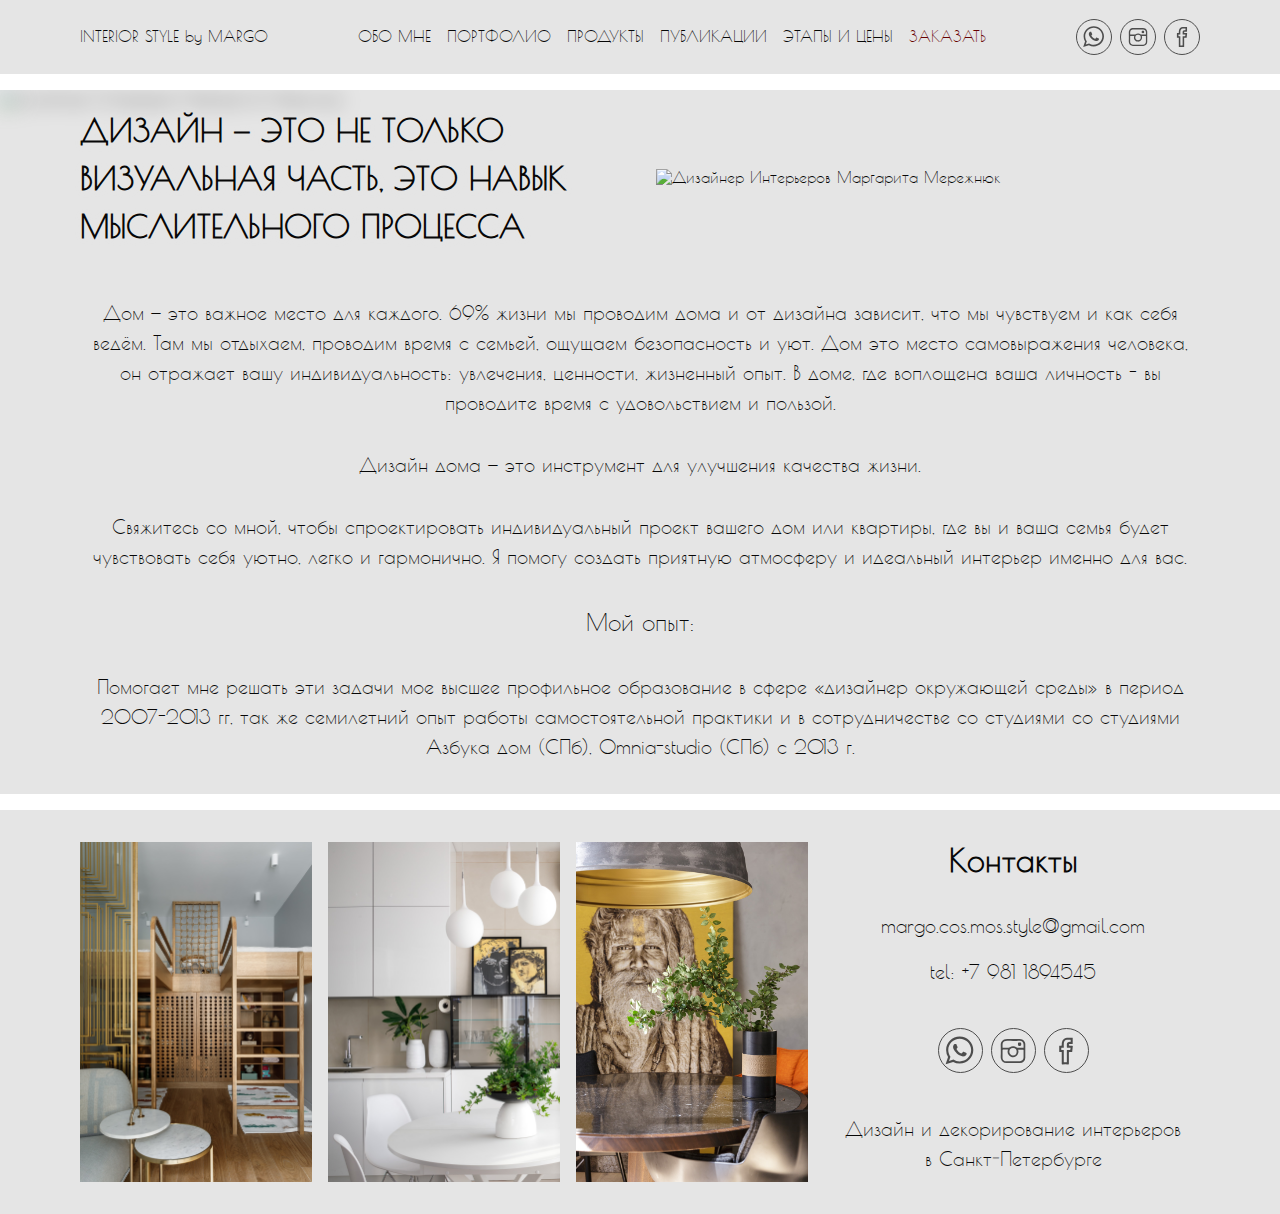
==== commit ebe2e40a: "1212" ====
--- a/about.html
+++ b/about.html
@@ -1,4 +1,4 @@
-<!DOCTYPE html><html lang="ru"><head><meta charset="UTF-8"><meta name="viewport" content="width=device-width, initial-scale=1.0"><meta http-equiv="X-UA-Compatible" content="ie=edge"><title>Обо мне | Дизайнер интерьеров в СПб Маргарита Мережнюк</title><link rel="apple-touch-icon" sizes="180x180" href="/apple-touch-icon.33b724c6.png"><link rel="icon" type="image/png" sizes="32x32" href="/favicon-32x32.43b30f10.png"><link rel="icon" type="image/png" sizes="16x16" href="/favicon-16x16.442c5440.png"><link rel="manifest" href="/site.webmanifest"><link rel="preload" as="font" href="/poiretone-regular-webfont.7232dfb4.woff2" type="font/woff2" crossorigin="anonymous"><link rel="preload" as="font" href="/poiretone-regular-webfont.cde7cb66.woff" type="font/woff" crossorigin="anonymous"><link rel="stylesheet" href="/main.39afc03c.css"></head><body><header class="header"><div class="header__inner container"><div class="header__content"><a class="header__logo" href="/index.html"><span>INTERIOR STYLE by MARGO</span></a><nav class="header__menu menu"><ul class="menu__list"><li class="menu__item"><a class="menu__link" href="/about.html">Обо мне</a></li><li class="menu__item"><a class="menu__link">Портфолио</a><ul class="menu__dd"><li class="menu__item menu__item--dd"><a class="menu__link" href="/design.html">Дизайн</a></li><li class="menu__item menu__item--dd"><a class="menu__link" href="/design.html">Декорирование</a></li></ul></li><li class="menu__item"><a class="menu__link" href="/products.html">Продукты</a></li><li class="menu__item"><a class="menu__link" href="/press.html">Публикации</a></li><li class="menu__item"><a class="menu__link" href="/price.html">Этапы и цены</a></li><li class="menu__item"><button class="menu__link menu__link--accent" type="button" data-micromodal-trigger="modal-1">Заказать</button></li></ul></nav><div class="header__contacts socials"><li class="socials__item"><a class="socials__link socials__link--wa" href="https://wa.me/79811894545" target="_blank"><svg width="30px" height="30px" viewBox="0 0 31 31"><path d="M30.667,14.939c0,8.25-6.74,14.938-15.056,14.938c-2.639,0-5.118-0.675-7.276-1.857L0,30.667l2.717-8.017                c-1.37-2.25-2.159-4.892-2.159-7.712C0.559,6.688,7.297,0,15.613,0C23.928,0.002,30.667,6.689,30.667,14.939z M15.61,2.382                c-6.979,0-12.656,5.634-12.656,12.56c0,2.748,0.896,5.292,2.411,7.362l-1.58,4.663l4.862-1.545c2,1.312,4.393,2.076,6.963,2.076                c6.979,0,12.658-5.633,12.658-12.559C28.27,8.016,22.59,2.382,15.61,2.382z M23.214,18.38c-0.094-0.151-0.34-0.243-0.708-0.427                c-0.367-0.184-2.184-1.069-2.521-1.189c-0.34-0.123-0.586-0.185-0.832,0.182c-0.243,0.367-0.951,1.191-1.168,1.437                c-0.215,0.245-0.43,0.276-0.799,0.095c-0.369-0.186-1.559-0.57-2.969-1.817c-1.097-0.972-1.838-2.169-2.052-2.536                c-0.217-0.366-0.022-0.564,0.161-0.746c0.165-0.165,0.369-0.428,0.554-0.643c0.185-0.213,0.246-0.364,0.369-0.609                c0.121-0.245,0.06-0.458-0.031-0.643c-0.092-0.184-0.829-1.984-1.138-2.717c-0.307-0.732-0.614-0.611-0.83-0.611                c-0.215,0-0.461-0.03-0.707-0.03S9.897,8.215,9.56,8.582s-1.291,1.252-1.291,3.054c0,1.804,1.321,3.543,1.506,3.787                c0.186,0.243,2.554,4.062,6.305,5.528c3.753,1.465,3.753,0.976,4.429,0.914c0.678-0.062,2.184-0.885,2.49-1.739                C23.307,19.268,23.307,18.533,23.214,18.38z"></path></svg><span class="visually-hidden">+7 981 1894545</span></a></li><li class="socials__item"><a class="socials__link socials__link--insta" href="https://www.instagram.com/cos.mos.style/" target="_blank"><svg width="30px" height="30px" viewBox="0 0 147 147"><path d="M75.15,118.94h-25c-10.19,0-18.06-6.44-19.83-16.42-.83-4.66-.57-9.41-.4-14.12,0-1,.17-2,.17-3,0-10.68.05-21.36-.23-32a23.3,23.3,0,0,1,1.82-10.55C34.79,36.18,40,32.44,47.23,31.41a58,58,0,0,1,8.3-.35q21.78,0,43.56,0c8.95,0,15.5,3.84,19.46,11.93a17.89,17.89,0,0,1,1.62,7.91q.08,24.08,0,48.16a19.6,19.6,0,0,1-20.07,19.86Zm-.23-6.45c8.27,0,16.53,0,24.8,0a13.56,13.56,0,0,0,10.36-4.17c2.67-2.86,3.58-6.34,3.64-10.08.1-5.55,0-11.1,0-16.65,0-3.25,0-6.5,0-9.74,0-1-.22-1.8-1.42-1.8H95c-.91,0-1.33.4-1,1.35.15.45.27.91.39,1.36C98.06,86.21,86,99.8,72.18,97.6,62.07,96,52,85.33,55.92,72.11c.66-2.23.56-2.36-1.67-2.36-5.14,0-10.28.07-15.41,0-1.86,0-2.27.64-2.26,2.36.07,9.27,0,18.54,0,27.81a10.4,10.4,0,0,0,.22,2.28,13.1,13.1,0,0,0,13.1,10.33C58.26,112.53,66.59,112.49,74.92,112.49Zm.2-74.68v0c-8.86,0-17.71-.09-26.57,0A12.53,12.53,0,0,0,36.61,50c0,3.72.06,7.44,0,11.16,0,1.65.55,2.14,2.15,2.13,6.49-.07,13-.08,19.48,0a8.14,8.14,0,0,0,5.06-1.67,19.62,19.62,0,0,1,13.66-3.78,20.48,20.48,0,0,1,10,3.8,7.19,7.19,0,0,0,4.22,1.61q10.45,0,20.9,0c1.16,0,1.74-.36,1.72-1.63,0-3.31.09-6.62,0-9.92-.39-9.75-6.43-14.24-14.68-14C91.07,38,83.09,37.82,75.12,37.82Zm.18,26.54a13.51,13.51,0,0,0-13.73,13.1c-.14,7.15,6.19,13.74,13.22,13.77A13.48,13.48,0,0,0,88.32,77.79,13.08,13.08,0,0,0,75.3,64.36Z" transform="translate(-1.45 -1.49)"></path><path d="M93.22,50c0-5.4.44-5.79,5.8-5.88s6.07.48,6.23,6.55a9.07,9.07,0,0,1-.17,1.58c-.47,3.05-1.31,3.85-4.38,3.91A24.85,24.85,0,0,1,95.94,56a3,3,0,0,1-2.71-3.15C93.19,51.93,93.22,51,93.22,50Z" transform="translate(-1.45 -1.49)"></path></svg><span class="visually-hidden">cos.mos.style</span></a></li><li class="socials__item"><a class="socials__link socials__link--fb" href="#" target="_blank"><svg width="30px" height="30px" viewBox="0 0 147 147"><path class="cls-1" d="M85.56,101.55c0,6.69,0,13.38,0,20.07,0,1.8-.47,2.55-2.4,2.53q-10.71-.13-21.43,0c-1.93,0-2.42-.73-2.41-2.53.05-13.31,0-26.62,0-39.94,0-2.79,0-2.79-2.84-2.8-1.49,0-3,0-4.48,0-1.34,0-2.05-.48-2-1.93q0-9.74,0-19.48c0-1.45.7-2,2-1.94,1.62,0,3.25-.09,4.87,0,1.84.13,2.57-.53,2.48-2.43a43.28,43.28,0,0,1,.68-10.27C61.92,33.36,68.37,27.4,78,26.29c6.6-.76,13.23-.25,19.85-.4,1.21,0,1.78.49,1.77,1.74q0,9.84,0,19.68c0,1.46-.72,1.94-2.05,1.93-3.25,0-6.5.06-9.74,0-1.66,0-2.33.51-2.29,2.24.1,4.49-.34,4,3.93,4.06,2.86,0,5.72,0,8.57,0,1.55,0,2.08.64,1.92,2.14q-1,9.67-2,19.36c-.14,1.4-.86,1.89-2.19,1.87-2.66,0-5.33.06-8,0-1.68-.06-2.29.52-2.28,2.24C85.61,87.91,85.57,94.73,85.56,101.55ZM66.85,94q0,9.93,0,19.86c0,2.75,0,2.75,2.65,2.76h5.26c3.34,0,3.34,0,3.34-3.44q0-19.67,0-39.34c0-2.58.16-2.73,2.78-2.74s5.45,0,8.18,0c1.28,0,1.94-.48,2.05-1.76.09-1.1.22-2.19.36-3.29.35-2.78.32-2.82-2.55-2.82s-5.84,0-8.76,0c-1.32,0-2.09-.43-2.07-1.9,0-3.89-.1-7.8.08-11.68.21-4.65,2.74-7.2,7.34-7.91a28.1,28.1,0,0,1,4.85-.28c1.21,0,1.81-.47,1.78-1.73,0-1.56,0-3.12,0-4.67,0-1.25-.54-1.72-1.76-1.74a86.24,86.24,0,0,0-11.86.44,12.41,12.41,0,0,0-8.23,4c-2.57,3-3.27,6.6-3.4,10.33-.15,4.34-.08,8.7,0,13,0,1.49-.6,2.14-2.08,2.11-1.82,0-3.64,0-5.45,0-1.33,0-1.89.55-1.85,1.87s.06,2.73,0,4.09.62,2,2,1.91c1.56-.06,3.12,0,4.67,0,2.49,0,2.69.2,2.69,2.64Q66.86,83.89,66.85,94Z" transform="translate(-1.45 -1.49)"></path></svg><span class="visually-hidden">Маргарита Мережнюк</span></a></li></div><div class="header__btn"><button class="hamburger menu__btn" type="button"><span class="hamburger__icon"></span><span class="visually-hidden">Открыть меню</span></button></div></div></div></header><main><section class="about"><h1 class="visually-hidden">дизайнер интерьеров Маргариты Мережнюк: обо мне</h1><article class="about__article"><header class="about__header"><img class="about__blurred" src="/about.362ad159.jpg" alt="Дизайнер Интерьеров Маргарита Мережнюк"><div class="container about__content about__content--row"><h3 class="about__quote">Дизайн&nbsp;&mdash; это не&nbsp;только визуальная часть, это навык мыслительного процесса</h3><img src="/about.362ad159.jpg" alt="Дизайнер Интерьеров Маргарита Мережнюк"></div></header><div class="about__content container"><div class="about__text"><p>Дом — это важное место для каждого. 69% жизни мы проводим дома и от дизайна зависит,
+<!DOCTYPE html><html lang="ru"><head><meta charset="UTF-8"><meta name="viewport" content="width=device-width, initial-scale=1.0"><meta http-equiv="X-UA-Compatible" content="ie=edge"><title>Обо мне | Дизайнер интерьеров в СПб Маргарита Мережнюк</title><link rel="apple-touch-icon" sizes="180x180" href="apple-touch-icon.727e1b6e.png"><link rel="icon" type="image/png" sizes="32x32" href="favicon-32x32.6a5b3f65.png"><link rel="icon" type="image/png" sizes="16x16" href="favicon-16x16.624d566c.png"><link rel="manifest" href="site.webmanifest"><link rel="preload" as="font" href="poiretone-regular-webfont.90ce4b3d.woff2" type="font/woff2" crossorigin="anonymous"><link rel="preload" as="font" href="poiretone-regular-webfont.b2cbea40.woff" type="font/woff" crossorigin="anonymous"><link rel="stylesheet" href="main.9a2bc273.css"></head><body><header class="header"><div class="header__inner container"><div class="header__content"><a class="header__logo" href="index.html"><span>INTERIOR STYLE by MARGO</span></a><nav class="header__menu menu"><ul class="menu__list"><li class="menu__item"><a class="menu__link" href="about.html">Обо мне</a></li><li class="menu__item"><a class="menu__link">Портфолио</a><ul class="menu__dd"><li class="menu__item menu__item--dd"><a class="menu__link" href="design.html">Дизайн</a></li><li class="menu__item menu__item--dd"><a class="menu__link" href="design.html">Декорирование</a></li></ul></li><li class="menu__item"><a class="menu__link" href="products.html">Продукты</a></li><li class="menu__item"><a class="menu__link" href="press.html">Публикации</a></li><li class="menu__item"><a class="menu__link" href="price.html">Этапы и цены</a></li><li class="menu__item"><a class="menu__link menu__link--accent" href="#" data-micromodal-trigger="modal-1">Заказать</a></li></ul></nav><div class="header__contacts socials"><li class="socials__item"><a class="socials__link socials__link--wa" href="https://wa.me/79811894545" target="_blank"><svg width="30" height="30" viewBox="0 0 31 31"><path d="M30.667 14.939c0 8.25-6.74 14.938-15.056 14.938a15.1 15.1 0 01-7.276-1.857L0 30.667l2.717-8.017a14.787 14.787 0 01-2.159-7.712C.559 6.688 7.297 0 15.613 0c8.315.002 15.054 6.689 15.054 14.939zM15.61 2.382c-6.979 0-12.656 5.634-12.656 12.56 0 2.748.896 5.292 2.411 7.362l-1.58 4.663 4.862-1.545c2 1.312 4.393 2.076 6.963 2.076 6.979 0 12.658-5.633 12.658-12.559C28.27 8.016 22.59 2.382 15.61 2.382zm7.604 15.998c-.094-.151-.34-.243-.708-.427-.367-.184-2.184-1.069-2.521-1.189-.34-.123-.586-.185-.832.182-.243.367-.951 1.191-1.168 1.437-.215.245-.43.276-.799.095-.369-.186-1.559-.57-2.969-1.817-1.097-.972-1.838-2.169-2.052-2.536-.217-.366-.022-.564.161-.746.165-.165.369-.428.554-.643.185-.213.246-.364.369-.609.121-.245.06-.458-.031-.643-.092-.184-.829-1.984-1.138-2.717-.307-.732-.614-.611-.83-.611-.215 0-.461-.03-.707-.03s-.646.089-.983.456-1.291 1.252-1.291 3.054c0 1.804 1.321 3.543 1.506 3.787.186.243 2.554 4.062 6.305 5.528 3.753 1.465 3.753.976 4.429.914.678-.062 2.184-.885 2.49-1.739.308-.858.308-1.593.215-1.746z"/></svg><span class="visually-hidden">+7 981 1894545</span></a></li><li class="socials__item"><a class="socials__link socials__link--insta" href="https://www.instagram.com/cos.mos.style/" target="_blank"><svg width="30" height="30" viewBox="0 0 147 147"><path d="M73.7 117.45h-25c-10.19 0-18.06-6.44-19.83-16.42-.83-4.66-.57-9.41-.4-14.12 0-1 .17-2 .17-3 0-10.68.05-21.36-.23-32a23.3 23.3 0 011.82-10.55c3.11-6.67 8.32-10.41 15.55-11.44a58 58 0 018.3-.35h43.56c8.95 0 15.5 3.84 19.46 11.93a17.89 17.89 0 011.62 7.91q.08 24.08 0 48.16a19.6 19.6 0 01-20.07 19.86zm-.23-6.45h24.8a13.56 13.56 0 0010.36-4.17c2.67-2.86 3.58-6.34 3.64-10.08.1-5.55 0-11.1 0-16.65v-9.74c0-1-.22-1.8-1.42-1.8h-17.3c-.91 0-1.33.4-1 1.35.15.45.27.91.39 1.36 3.67 13.45-8.39 27.04-22.21 24.84-10.11-1.6-20.18-12.27-16.26-25.49.66-2.23.56-2.36-1.67-2.36-5.14 0-10.28.07-15.41 0-1.86 0-2.27.64-2.26 2.36.07 9.27 0 18.54 0 27.81a10.4 10.4 0 00.22 2.28 13.1 13.1 0 0013.1 10.33c8.36 0 16.69-.04 25.02-.04zm.2-74.68c-8.86 0-17.71-.09-26.57 0a12.53 12.53 0 00-11.94 12.19c0 3.72.06 7.44 0 11.16 0 1.65.55 2.14 2.15 2.13 6.49-.07 13-.08 19.48 0a8.14 8.14 0 005.06-1.67 19.62 19.62 0 0113.66-3.78 20.48 20.48 0 0110 3.8 7.19 7.19 0 004.22 1.61h20.9c1.16 0 1.74-.36 1.72-1.63 0-3.31.09-6.62 0-9.92-.39-9.75-6.43-14.24-14.68-14-8.05.3-16.03.12-24 .12zm.18 26.54a13.51 13.51 0 00-13.73 13.1c-.14 7.15 6.19 13.74 13.22 13.77A13.48 13.48 0 0086.87 76.3a13.08 13.08 0 00-13.02-13.43z"/><path d="M91.77 48.51c0-5.4.44-5.79 5.8-5.88s6.07.48 6.23 6.55a9.07 9.07 0 01-.17 1.58c-.47 3.05-1.31 3.85-4.38 3.91a24.85 24.85 0 01-4.76-.16 3 3 0 01-2.71-3.15c-.04-.92-.01-1.85-.01-2.85z"/></svg><span class="visually-hidden">cos.mos.style</span></a></li><li class="socials__item"><a class="socials__link socials__link--fb" href="#" target="_blank"><svg width="30" height="30" viewBox="0 0 147 147"><path class="cls-1" d="M84.11 100.06v20.07c0 1.8-.47 2.55-2.4 2.53q-10.71-.13-21.43 0c-1.93 0-2.42-.73-2.41-2.53.05-13.31 0-26.62 0-39.94 0-2.79 0-2.79-2.84-2.8h-4.48c-1.34 0-2.05-.48-2-1.93V55.98c0-1.45.7-2 2-1.94 1.62 0 3.25-.09 4.87 0 1.84.13 2.57-.53 2.48-2.43a43.28 43.28 0 01.68-10.27c1.89-9.47 8.34-15.43 17.97-16.54 6.6-.76 13.23-.25 19.85-.4 1.21 0 1.78.49 1.77 1.74v19.68c0 1.46-.72 1.94-2.05 1.93-3.25 0-6.5.06-9.74 0-1.66 0-2.33.51-2.29 2.24.1 4.49-.34 4 3.93 4.06h8.57c1.55 0 2.08.64 1.92 2.14q-1 9.67-2 19.36c-.14 1.4-.86 1.89-2.19 1.87-2.66 0-5.33.06-8 0-1.68-.06-2.29.52-2.28 2.24.12 6.76.08 13.58.07 20.4zM65.4 92.51v19.86c0 2.75 0 2.75 2.65 2.76h5.26c3.34 0 3.34 0 3.34-3.44V72.35c0-2.58.16-2.73 2.78-2.74s5.45 0 8.18 0c1.28 0 1.94-.48 2.05-1.76.09-1.1.22-2.19.36-3.29.35-2.78.32-2.82-2.55-2.82h-8.76c-1.32 0-2.09-.43-2.07-1.9 0-3.89-.1-7.8.08-11.68.21-4.65 2.74-7.2 7.34-7.91a28.1 28.1 0 014.85-.28c1.21 0 1.81-.47 1.78-1.73v-4.67c0-1.25-.54-1.72-1.76-1.74a86.24 86.24 0 00-11.86.44 12.41 12.41 0 00-8.23 4c-2.57 3-3.27 6.6-3.4 10.33-.15 4.34-.08 8.7 0 13 0 1.49-.6 2.14-2.08 2.11h-5.45c-1.33 0-1.89.55-1.85 1.87s.06 2.73 0 4.09.62 2 2 1.91c1.56-.06 3.12 0 4.67 0 2.49 0 2.69.2 2.69 2.64l-.02 20.29z"/></svg><span class="visually-hidden">Маргарита Мережнюк</span></a></li></div><div class="header__btn"><button class="hamburger menu__btn" type="button"><span class="hamburger__icon"></span><span class="visually-hidden">Открыть меню</span></button></div></div></div></header><main><section class="about"><h1 class="visually-hidden">дизайнер интерьеров Маргариты Мережнюк: обо мне</h1><article class="about__article"><header class="about__header"><img class="about__blurred" src="about.dc9d31d9.jpg" alt="Дизайнер Интерьеров Маргарита Мережнюк"><div class="container about__content about__content--row"><h3 class="about__quote">Дизайн&nbsp;&mdash; это не&nbsp;только визуальная часть, это навык мыслительного процесса</h3><img src="about.dc9d31d9.jpg" alt="Дизайнер Интерьеров Маргарита Мережнюк"></div></header><div class="about__content container"><div class="about__text"><p>Дом — это важное место для каждого. 69% жизни мы проводим дома и от дизайна зависит,
 что мы чувствуем и как себя ведём. Там мы отдыхаем,
 проводим время с семьей, ощущаем безопасность и уют.
 Дом это место самовыражения человека, он отражает вашу индивидуальность:
@@ -11,5 +11,4 @@
 в сфере «дизайнер окружающей среды» в период 2007-2013 гг,
 так же семилетний опыт работы самостоятельной практики и
 в сотрудничестве со студиями ​со студиями
-Азбука дом (СПб), Omnia-studio (СПб) с 2013 г.
-</p></div></div></article></section><section class="modal" id="modal-1" aria-hidden="true"><div class="modal__overlay" tabindex="-1" data-micromodal-close=""><div class="modal__container modal__container--s" role="dialog" aria-modal="true" aria-labelledby="modal-1-title"><header class="modal__header"><h2 class="modal__title heading heading--l" id="modal-1-title">Оставить заявку</h2><button class="modal__close" aria-label="Close modal" data-micromodal-close=""></button></header><div class="modal__content" id="modal-1-content"><form class="form" action="send"><fieldset class="form__field"><label class="form__label" for="user-name"><input class="form__input" type="text" id="user-name" name="user-name" placeholder=" " required=""><span class="form__input-label">Ваше имя</span><span class="form__focus-bg"></span></label></fieldset><fieldset class="form__field"><label class="form__label" for="user-phone"><input class="form__input" type="text" id="user-phone" name="user-phone" placeholder=" " minlength="16" maxlength="16" required=""><span class="form__input-label">Телефон</span><span class="form__focus-bg"></span></label></fieldset><div class="modal__footer"><button class="btn btn--secondary">Отправить</button></div></form></div></div></div></section></main><footer class="footer"><div class="container footer__inner"><div class="footer__block footer__block--l"><ul class="footer__pics"><li><img src="/footer3.99a5dfcf.jpg" alt="Фото стильного интерьера в СПб"></li><li><img src="/footer2.e561eb14.jpg" alt="Фото стильного интерьера в СПб"></li><li><img src="/footer1.2485b74e.jpg" alt="Фото стильного интерьера в СПб"></li></ul></div><div class="footer__block footer__block--clmn"><h3 class="heading heading--l">Контакты</h3><p><a class="footer__link" href="mailto:margo.cos.mos.style@gmail.com">margo.cos.mos.style@gmail.com</a></p><p><span>tel:&nbsp;</span><a class="footer__link" href="tel:+7981189454">+7 981 1894545</a></p><ul class="socials socials--footer"><li class="socials__item"><a class="socials__link socials__link--wa" href="https://wa.me/79811894545" target="_blank"><svg width="40px" height="40px" viewBox="0 0 31 31"><path d="M30.667,14.939c0,8.25-6.74,14.938-15.056,14.938c-2.639,0-5.118-0.675-7.276-1.857L0,30.667l2.717-8.017                c-1.37-2.25-2.159-4.892-2.159-7.712C0.559,6.688,7.297,0,15.613,0C23.928,0.002,30.667,6.689,30.667,14.939z M15.61,2.382                c-6.979,0-12.656,5.634-12.656,12.56c0,2.748,0.896,5.292,2.411,7.362l-1.58,4.663l4.862-1.545c2,1.312,4.393,2.076,6.963,2.076                c6.979,0,12.658-5.633,12.658-12.559C28.27,8.016,22.59,2.382,15.61,2.382z M23.214,18.38c-0.094-0.151-0.34-0.243-0.708-0.427                c-0.367-0.184-2.184-1.069-2.521-1.189c-0.34-0.123-0.586-0.185-0.832,0.182c-0.243,0.367-0.951,1.191-1.168,1.437                c-0.215,0.245-0.43,0.276-0.799,0.095c-0.369-0.186-1.559-0.57-2.969-1.817c-1.097-0.972-1.838-2.169-2.052-2.536                c-0.217-0.366-0.022-0.564,0.161-0.746c0.165-0.165,0.369-0.428,0.554-0.643c0.185-0.213,0.246-0.364,0.369-0.609                c0.121-0.245,0.06-0.458-0.031-0.643c-0.092-0.184-0.829-1.984-1.138-2.717c-0.307-0.732-0.614-0.611-0.83-0.611                c-0.215,0-0.461-0.03-0.707-0.03S9.897,8.215,9.56,8.582s-1.291,1.252-1.291,3.054c0,1.804,1.321,3.543,1.506,3.787                c0.186,0.243,2.554,4.062,6.305,5.528c3.753,1.465,3.753,0.976,4.429,0.914c0.678-0.062,2.184-0.885,2.49-1.739                C23.307,19.268,23.307,18.533,23.214,18.38z"></path></svg><span class="visually-hidden">+7 981 1894545</span></a></li><li class="socials__item"><a class="socials__link socials__link--insta" href="https://www.instagram.com/cos.mos.style/" target="_blank"><svg width="40px" height="40px" viewBox="0 0 147 147"><path d="M75.15,118.94h-25c-10.19,0-18.06-6.44-19.83-16.42-.83-4.66-.57-9.41-.4-14.12,0-1,.17-2,.17-3,0-10.68.05-21.36-.23-32a23.3,23.3,0,0,1,1.82-10.55C34.79,36.18,40,32.44,47.23,31.41a58,58,0,0,1,8.3-.35q21.78,0,43.56,0c8.95,0,15.5,3.84,19.46,11.93a17.89,17.89,0,0,1,1.62,7.91q.08,24.08,0,48.16a19.6,19.6,0,0,1-20.07,19.86Zm-.23-6.45c8.27,0,16.53,0,24.8,0a13.56,13.56,0,0,0,10.36-4.17c2.67-2.86,3.58-6.34,3.64-10.08.1-5.55,0-11.1,0-16.65,0-3.25,0-6.5,0-9.74,0-1-.22-1.8-1.42-1.8H95c-.91,0-1.33.4-1,1.35.15.45.27.91.39,1.36C98.06,86.21,86,99.8,72.18,97.6,62.07,96,52,85.33,55.92,72.11c.66-2.23.56-2.36-1.67-2.36-5.14,0-10.28.07-15.41,0-1.86,0-2.27.64-2.26,2.36.07,9.27,0,18.54,0,27.81a10.4,10.4,0,0,0,.22,2.28,13.1,13.1,0,0,0,13.1,10.33C58.26,112.53,66.59,112.49,74.92,112.49Zm.2-74.68v0c-8.86,0-17.71-.09-26.57,0A12.53,12.53,0,0,0,36.61,50c0,3.72.06,7.44,0,11.16,0,1.65.55,2.14,2.15,2.13,6.49-.07,13-.08,19.48,0a8.14,8.14,0,0,0,5.06-1.67,19.62,19.62,0,0,1,13.66-3.78,20.48,20.48,0,0,1,10,3.8,7.19,7.19,0,0,0,4.22,1.61q10.45,0,20.9,0c1.16,0,1.74-.36,1.72-1.63,0-3.31.09-6.62,0-9.92-.39-9.75-6.43-14.24-14.68-14C91.07,38,83.09,37.82,75.12,37.82Zm.18,26.54a13.51,13.51,0,0,0-13.73,13.1c-.14,7.15,6.19,13.74,13.22,13.77A13.48,13.48,0,0,0,88.32,77.79,13.08,13.08,0,0,0,75.3,64.36Z" transform="translate(-1.45 -1.49)"></path><path d="M93.22,50c0-5.4.44-5.79,5.8-5.88s6.07.48,6.23,6.55a9.07,9.07,0,0,1-.17,1.58c-.47,3.05-1.31,3.85-4.38,3.91A24.85,24.85,0,0,1,95.94,56a3,3,0,0,1-2.71-3.15C93.19,51.93,93.22,51,93.22,50Z" transform="translate(-1.45 -1.49)"></path></svg><span class="visually-hidden">cos.mos.style</span></a></li><li class="socials__item"><a class="socials__link socials__link--fb" href="#" target="_blank"><svg width="40px" height="40px" viewBox="0 0 147 147"><path class="cls-1" d="M85.56,101.55c0,6.69,0,13.38,0,20.07,0,1.8-.47,2.55-2.4,2.53q-10.71-.13-21.43,0c-1.93,0-2.42-.73-2.41-2.53.05-13.31,0-26.62,0-39.94,0-2.79,0-2.79-2.84-2.8-1.49,0-3,0-4.48,0-1.34,0-2.05-.48-2-1.93q0-9.74,0-19.48c0-1.45.7-2,2-1.94,1.62,0,3.25-.09,4.87,0,1.84.13,2.57-.53,2.48-2.43a43.28,43.28,0,0,1,.68-10.27C61.92,33.36,68.37,27.4,78,26.29c6.6-.76,13.23-.25,19.85-.4,1.21,0,1.78.49,1.77,1.74q0,9.84,0,19.68c0,1.46-.72,1.94-2.05,1.93-3.25,0-6.5.06-9.74,0-1.66,0-2.33.51-2.29,2.24.1,4.49-.34,4,3.93,4.06,2.86,0,5.72,0,8.57,0,1.55,0,2.08.64,1.92,2.14q-1,9.67-2,19.36c-.14,1.4-.86,1.89-2.19,1.87-2.66,0-5.33.06-8,0-1.68-.06-2.29.52-2.28,2.24C85.61,87.91,85.57,94.73,85.56,101.55ZM66.85,94q0,9.93,0,19.86c0,2.75,0,2.75,2.65,2.76h5.26c3.34,0,3.34,0,3.34-3.44q0-19.67,0-39.34c0-2.58.16-2.73,2.78-2.74s5.45,0,8.18,0c1.28,0,1.94-.48,2.05-1.76.09-1.1.22-2.19.36-3.29.35-2.78.32-2.82-2.55-2.82s-5.84,0-8.76,0c-1.32,0-2.09-.43-2.07-1.9,0-3.89-.1-7.8.08-11.68.21-4.65,2.74-7.2,7.34-7.91a28.1,28.1,0,0,1,4.85-.28c1.21,0,1.81-.47,1.78-1.73,0-1.56,0-3.12,0-4.67,0-1.25-.54-1.72-1.76-1.74a86.24,86.24,0,0,0-11.86.44,12.41,12.41,0,0,0-8.23,4c-2.57,3-3.27,6.6-3.4,10.33-.15,4.34-.08,8.7,0,13,0,1.49-.6,2.14-2.08,2.11-1.82,0-3.64,0-5.45,0-1.33,0-1.89.55-1.85,1.87s.06,2.73,0,4.09.62,2,2,1.91c1.56-.06,3.12,0,4.67,0,2.49,0,2.69.2,2.69,2.64Q66.86,83.89,66.85,94Z" transform="translate(-1.45 -1.49)"></path></svg><span class="visually-hidden">Маргарита Мережнюк</span></a></li></ul><p class="footer__text">Дизайн и&nbsp;декорирование интерьеров в&nbsp;Санкт&#8209;Петербурге</p></div></div></footer><script src="/main.1f19ae8e.js"></script></body></html>+Азбука дом (СПб), Omnia-studio (СПб) с 2013 г.</p></div></div></article></section><button class="scroll-top scroll-top--hidden" type="button"><svg width="30" height="30" viewBox="0 0 512 512"><path d="M505.755 358.256L271.088 123.589c-8.341-8.341-21.824-8.341-30.165 0L6.256 358.256c-8.341 8.341-8.341 21.824 0 30.165s21.824 8.341 30.165 0l219.584-219.584 219.584 219.584a21.275 21.275 0 0015.083 6.251 21.275 21.275 0 0015.083-6.251c8.341-8.341 8.341-21.824 0-30.165z"/></svg><span class="visually-hidden"> Прокрутить вверх</span></button><section class="modal" id="modal-1" aria-hidden="true"><div class="modal__overlay" tabindex="-1" data-micromodal-close=""><div class="modal__container modal__container--s" role="dialog" aria-modal="true" aria-labelledby="modal-1-title"><header class="modal__header"><h2 class="modal__title heading heading--l" id="modal-1-title">Оставить заявку</h2><button class="modal__close" aria-label="Close modal" data-micromodal-close=""></button></header><div class="modal__content" id="modal-1-content"><form class="form" action="send"><fieldset class="form__field"><label class="form__label" for="user-name"><input class="form__input" type="text" id="user-name" name="user-name" placeholder=" " required><span class="form__input-label">Ваше имя</span><span class="form__focus-bg"></span></label></fieldset><fieldset class="form__field"><label class="form__label" for="user-phone"><input class="form__input" type="text" id="user-phone" name="user-phone" placeholder=" " minlength="16" maxlength="16" required><span class="form__input-label">Телефон</span><span class="form__focus-bg"></span></label></fieldset><div class="modal__footer"><button class="btn btn--secondary">Отправить</button></div></form></div></div></div></section></main><footer class="footer"><div class="container footer__inner"><div class="footer__block footer__block--l"><ul class="footer__pics"><li><img src="footer3.1924f836.jpg" alt="Фото стильного интерьера в СПб"></li><li><img src="footer2.19a45ef6.jpg" alt="Фото стильного интерьера в СПб"></li><li><img src="footer1.c38f30c1.jpg" alt="Фото стильного интерьера в СПб"></li></ul></div><div class="footer__block footer__block--clmn"><h3 class="heading heading--l">Контакты</h3><p><a class="footer__link" href="mailto:margo.cos.mos.style@gmail.com">margo.cos.mos.style@gmail.com</a></p><p><span>tel:&nbsp;</span><a class="footer__link" href="tel:+7981189454">+7 981 1894545</a></p><ul class="socials socials--footer"><li class="socials__item"><a class="socials__link socials__link--wa" href="https://wa.me/79811894545" target="_blank"><svg width="40" height="40" viewBox="0 0 31 31"><path d="M30.667 14.939c0 8.25-6.74 14.938-15.056 14.938a15.1 15.1 0 01-7.276-1.857L0 30.667l2.717-8.017a14.787 14.787 0 01-2.159-7.712C.559 6.688 7.297 0 15.613 0c8.315.002 15.054 6.689 15.054 14.939zM15.61 2.382c-6.979 0-12.656 5.634-12.656 12.56 0 2.748.896 5.292 2.411 7.362l-1.58 4.663 4.862-1.545c2 1.312 4.393 2.076 6.963 2.076 6.979 0 12.658-5.633 12.658-12.559C28.27 8.016 22.59 2.382 15.61 2.382zm7.604 15.998c-.094-.151-.34-.243-.708-.427-.367-.184-2.184-1.069-2.521-1.189-.34-.123-.586-.185-.832.182-.243.367-.951 1.191-1.168 1.437-.215.245-.43.276-.799.095-.369-.186-1.559-.57-2.969-1.817-1.097-.972-1.838-2.169-2.052-2.536-.217-.366-.022-.564.161-.746.165-.165.369-.428.554-.643.185-.213.246-.364.369-.609.121-.245.06-.458-.031-.643-.092-.184-.829-1.984-1.138-2.717-.307-.732-.614-.611-.83-.611-.215 0-.461-.03-.707-.03s-.646.089-.983.456-1.291 1.252-1.291 3.054c0 1.804 1.321 3.543 1.506 3.787.186.243 2.554 4.062 6.305 5.528 3.753 1.465 3.753.976 4.429.914.678-.062 2.184-.885 2.49-1.739.308-.858.308-1.593.215-1.746z"/></svg><span class="visually-hidden">+7 981 1894545</span></a></li><li class="socials__item"><a class="socials__link socials__link--insta" href="https://www.instagram.com/cos.mos.style/" target="_blank"><svg width="40" height="40" viewBox="0 0 147 147"><path d="M73.7 117.45h-25c-10.19 0-18.06-6.44-19.83-16.42-.83-4.66-.57-9.41-.4-14.12 0-1 .17-2 .17-3 0-10.68.05-21.36-.23-32a23.3 23.3 0 011.82-10.55c3.11-6.67 8.32-10.41 15.55-11.44a58 58 0 018.3-.35h43.56c8.95 0 15.5 3.84 19.46 11.93a17.89 17.89 0 011.62 7.91q.08 24.08 0 48.16a19.6 19.6 0 01-20.07 19.86zm-.23-6.45h24.8a13.56 13.56 0 0010.36-4.17c2.67-2.86 3.58-6.34 3.64-10.08.1-5.55 0-11.1 0-16.65v-9.74c0-1-.22-1.8-1.42-1.8h-17.3c-.91 0-1.33.4-1 1.35.15.45.27.91.39 1.36 3.67 13.45-8.39 27.04-22.21 24.84-10.11-1.6-20.18-12.27-16.26-25.49.66-2.23.56-2.36-1.67-2.36-5.14 0-10.28.07-15.41 0-1.86 0-2.27.64-2.26 2.36.07 9.27 0 18.54 0 27.81a10.4 10.4 0 00.22 2.28 13.1 13.1 0 0013.1 10.33c8.36 0 16.69-.04 25.02-.04zm.2-74.68c-8.86 0-17.71-.09-26.57 0a12.53 12.53 0 00-11.94 12.19c0 3.72.06 7.44 0 11.16 0 1.65.55 2.14 2.15 2.13 6.49-.07 13-.08 19.48 0a8.14 8.14 0 005.06-1.67 19.62 19.62 0 0113.66-3.78 20.48 20.48 0 0110 3.8 7.19 7.19 0 004.22 1.61h20.9c1.16 0 1.74-.36 1.72-1.63 0-3.31.09-6.62 0-9.92-.39-9.75-6.43-14.24-14.68-14-8.05.3-16.03.12-24 .12zm.18 26.54a13.51 13.51 0 00-13.73 13.1c-.14 7.15 6.19 13.74 13.22 13.77A13.48 13.48 0 0086.87 76.3a13.08 13.08 0 00-13.02-13.43z"/><path d="M91.77 48.51c0-5.4.44-5.79 5.8-5.88s6.07.48 6.23 6.55a9.07 9.07 0 01-.17 1.58c-.47 3.05-1.31 3.85-4.38 3.91a24.85 24.85 0 01-4.76-.16 3 3 0 01-2.71-3.15c-.04-.92-.01-1.85-.01-2.85z"/></svg><span class="visually-hidden">cos.mos.style</span></a></li><li class="socials__item"><a class="socials__link socials__link--fb" href="#" target="_blank"><svg width="40" height="40" viewBox="0 0 147 147"><path class="cls-1" d="M84.11 100.06v20.07c0 1.8-.47 2.55-2.4 2.53q-10.71-.13-21.43 0c-1.93 0-2.42-.73-2.41-2.53.05-13.31 0-26.62 0-39.94 0-2.79 0-2.79-2.84-2.8h-4.48c-1.34 0-2.05-.48-2-1.93V55.98c0-1.45.7-2 2-1.94 1.62 0 3.25-.09 4.87 0 1.84.13 2.57-.53 2.48-2.43a43.28 43.28 0 01.68-10.27c1.89-9.47 8.34-15.43 17.97-16.54 6.6-.76 13.23-.25 19.85-.4 1.21 0 1.78.49 1.77 1.74v19.68c0 1.46-.72 1.94-2.05 1.93-3.25 0-6.5.06-9.74 0-1.66 0-2.33.51-2.29 2.24.1 4.49-.34 4 3.93 4.06h8.57c1.55 0 2.08.64 1.92 2.14q-1 9.67-2 19.36c-.14 1.4-.86 1.89-2.19 1.87-2.66 0-5.33.06-8 0-1.68-.06-2.29.52-2.28 2.24.12 6.76.08 13.58.07 20.4zM65.4 92.51v19.86c0 2.75 0 2.75 2.65 2.76h5.26c3.34 0 3.34 0 3.34-3.44V72.35c0-2.58.16-2.73 2.78-2.74s5.45 0 8.18 0c1.28 0 1.94-.48 2.05-1.76.09-1.1.22-2.19.36-3.29.35-2.78.32-2.82-2.55-2.82h-8.76c-1.32 0-2.09-.43-2.07-1.9 0-3.89-.1-7.8.08-11.68.21-4.65 2.74-7.2 7.34-7.91a28.1 28.1 0 014.85-.28c1.21 0 1.81-.47 1.78-1.73v-4.67c0-1.25-.54-1.72-1.76-1.74a86.24 86.24 0 00-11.86.44 12.41 12.41 0 00-8.23 4c-2.57 3-3.27 6.6-3.4 10.33-.15 4.34-.08 8.7 0 13 0 1.49-.6 2.14-2.08 2.11h-5.45c-1.33 0-1.89.55-1.85 1.87s.06 2.73 0 4.09.62 2 2 1.91c1.56-.06 3.12 0 4.67 0 2.49 0 2.69.2 2.69 2.64l-.02 20.29z"/></svg><span class="visually-hidden">Маргарита Мережнюк</span></a></li></ul><p class="footer__text">Дизайн и&nbsp;декорирование интерьеров в&nbsp;Санкт&#8209;Петербурге</p></div></div></footer><script src="main.7325de28.js"></script></body></html>